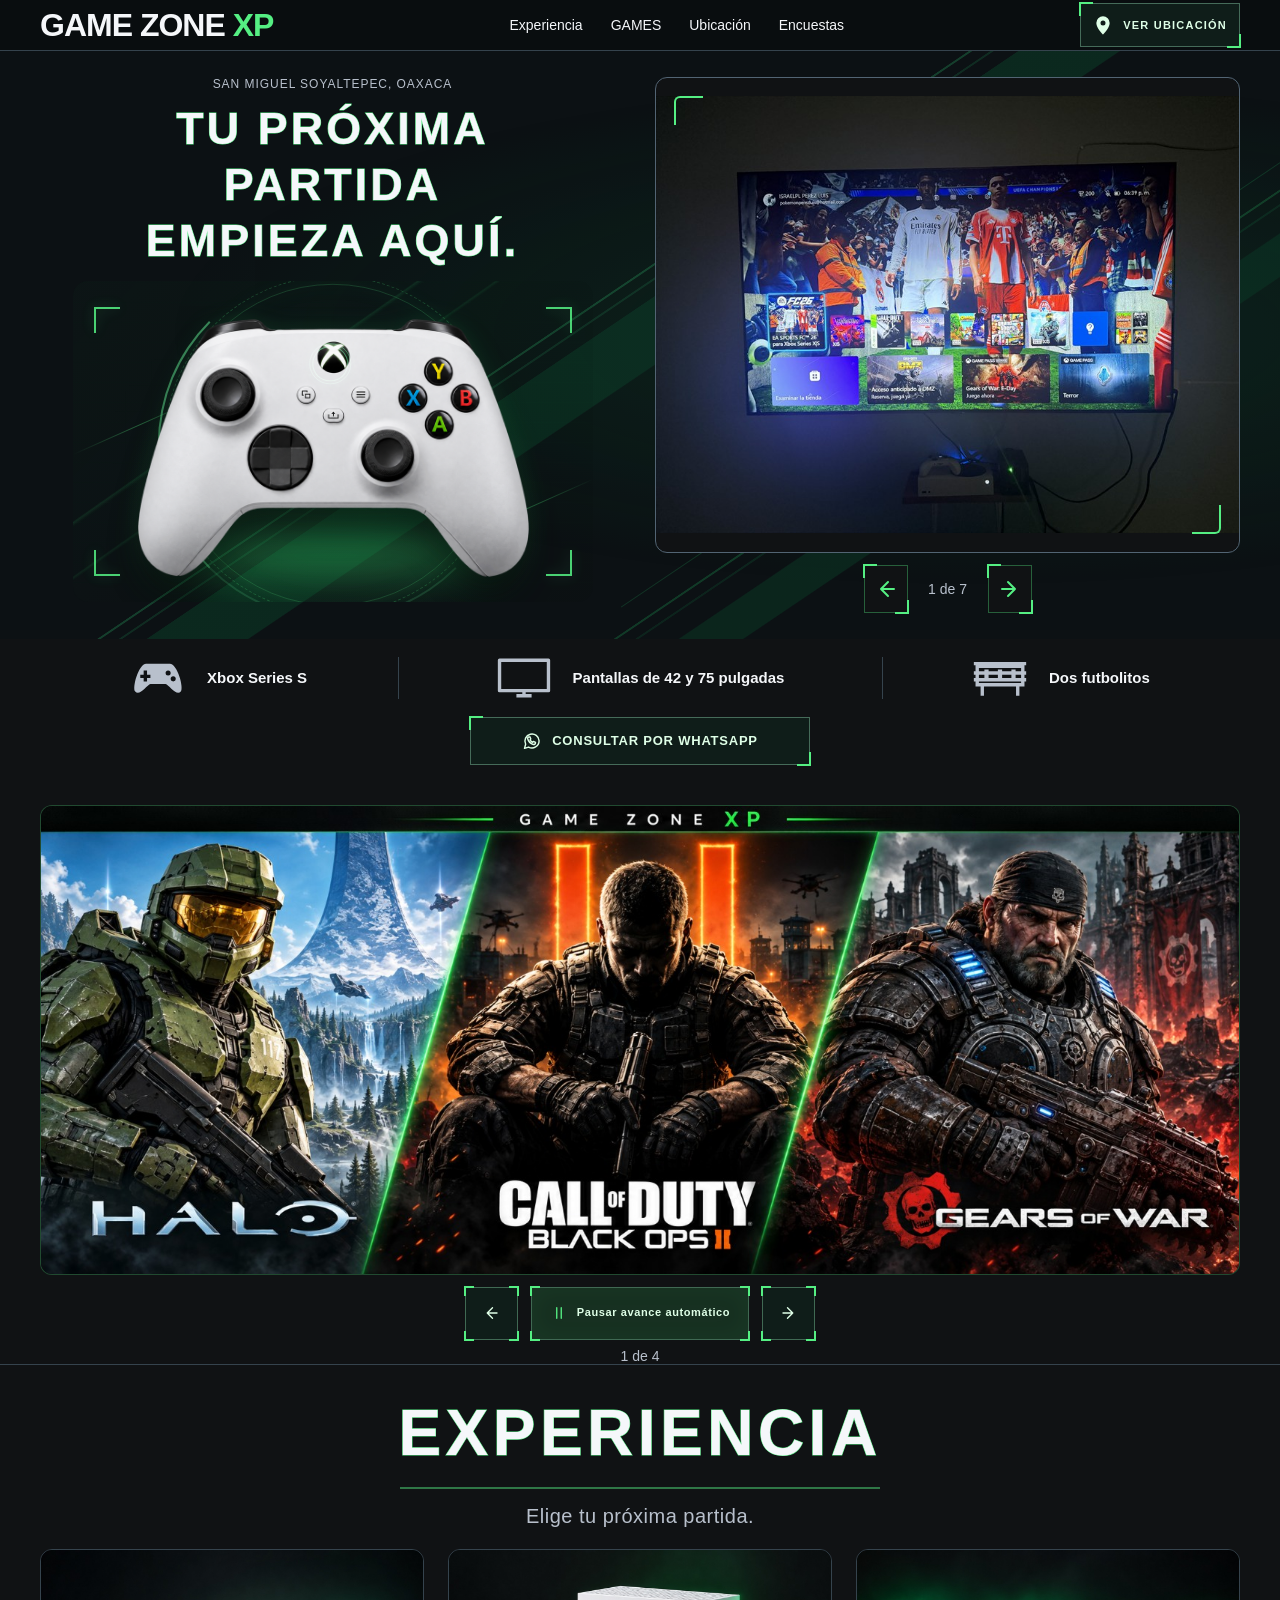
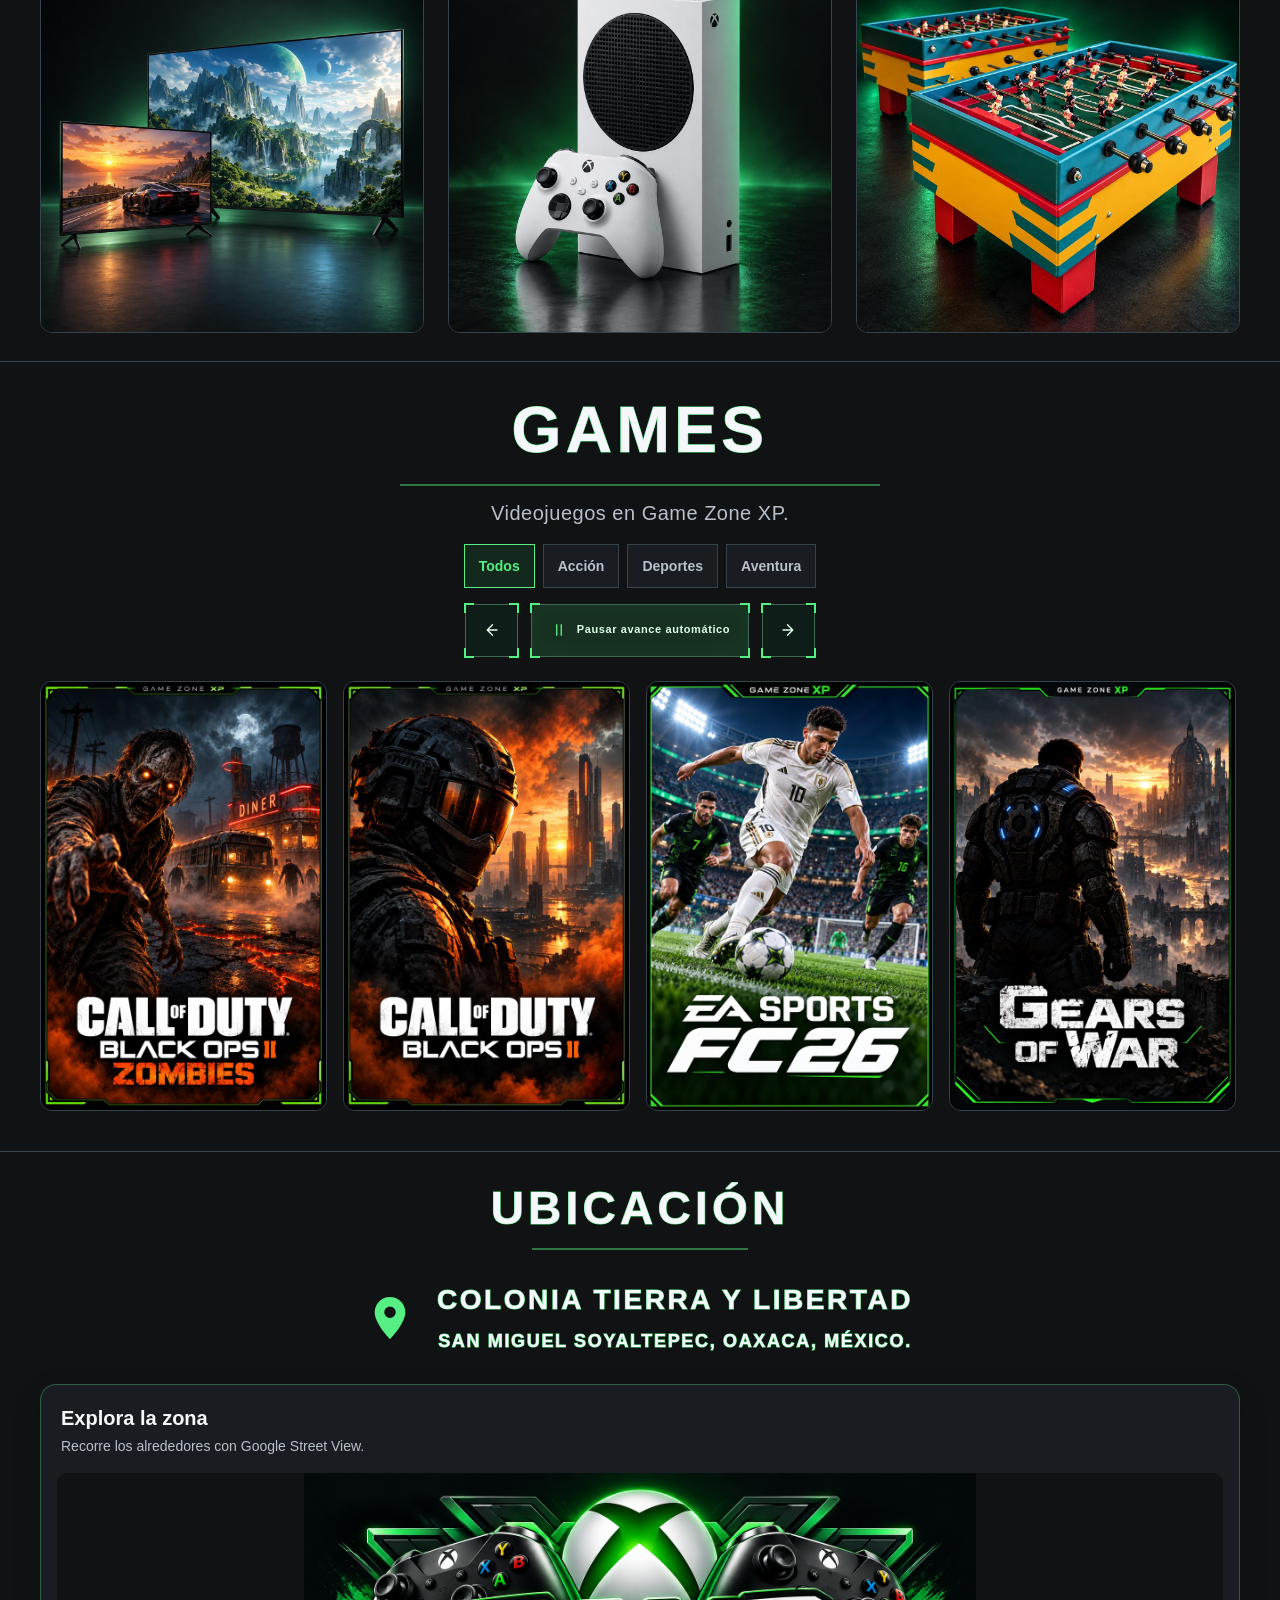
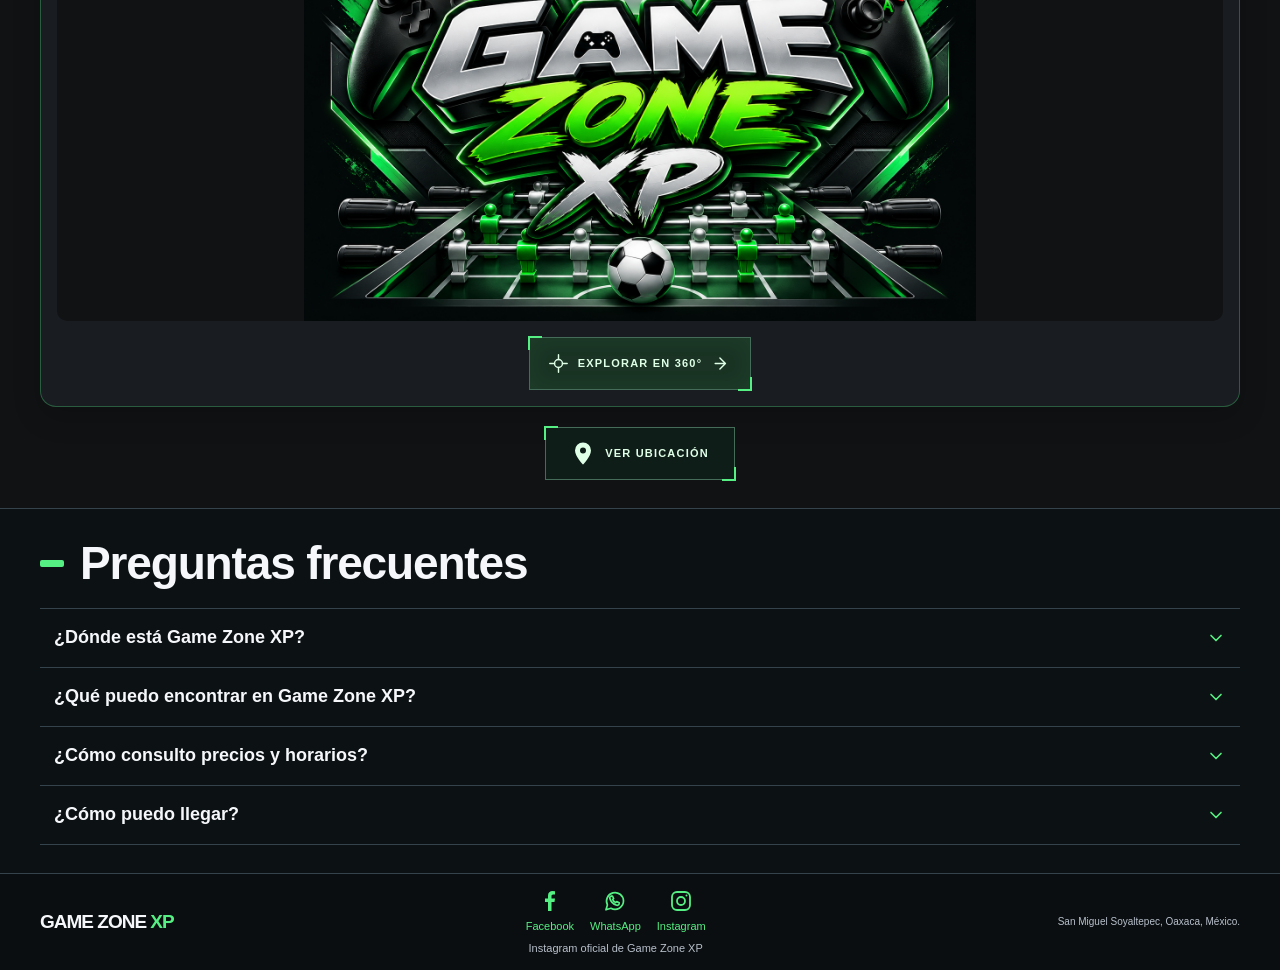
==== index.html @ 9b1fcaf6 "Primer commit - Game Zone XP" ====
﻿<!doctype html>
<html lang="es">
  <head>
    <meta charset="utf-8" />
    <meta name="viewport" content="width=device-width, initial-scale=1" />
    <meta name="theme-color" content="#101214" />
    <meta
      name="description"
      content="Xbox Series S, pantallas de 42 pulgadas y una de 75 pulgadas, y dos futbolitos en Tierra y Libertad, San Miguel Soyaltepec, Oaxaca."
    />
    <title>Game Zone XP — Tu próxima partida empieza aquí</title>
    <link rel="stylesheet" href="style.css" />
    <script src="script.js" defer></script>
  </head>
  <body>
    <svg class="svg-defs" xmlns="http://www.w3.org/2000/svg" aria-hidden="true">
      <defs>
        <symbol id="pin" viewBox="0 0 24 24">
          <path
            fill="currentColor"
            d="M12 1a8 8 0 0 0-8 8c0 6 8 14 8 14s8-8 8-14a8 8 0 0 0-8-8Zm0 11a3 3 0 1 1 0-6 3 3 0 0 1 0 6Z"
          />
        </symbol>
        <symbol id="photo" viewBox="0 0 64 64">
          <rect
            x="5"
            y="5"
            width="54"
            height="54"
            rx="4"
            fill="none"
            stroke="currentColor"
            stroke-width="4"
          />
          <circle cx="21" cy="21" r="6" fill="currentColor" />
          <path d="m10 51 14-16 9 9 10-17 12 24Z" fill="currentColor" />
        </symbol>
        <symbol id="screen" viewBox="0 0 64 48">
          <path
            d="M3 3h58v36H3zM23 45h18M32 39v6"
            fill="none"
            stroke="currentColor"
            stroke-width="4"
            stroke-linejoin="round"
          />
        </symbol>
        <symbol id="gamepad" viewBox="0 0 64 48">
          <path
            d="M18 7h28c9 0 17 29 13 33-5 6-14-8-18-9H23C19 32 10 46 5 40 1 36 9 7 18 7Z"
            fill="currentColor"
          />
          <path d="M17 15v13m-6-6h12" stroke="#101214" stroke-width="4" />
          <circle cx="44" cy="18" r="3" fill="#101214" />
          <circle cx="50" cy="25" r="3" fill="#101214" />
        </symbol>
        <symbol id="table" viewBox="0 0 64 48">
          <path
            d="M5 10h54v22H5zM11 32v13m42-13v13M1 7h62M1 18h62M1 26h62"
            fill="none"
            stroke="currentColor"
            stroke-width="4"
          />
          <path
            d="M16 14v10m16-10v10m16-10v10"
            stroke="currentColor"
            stroke-width="5"
          />
        </symbol>
        <symbol id="info" viewBox="0 0 24 24">
          <circle
            cx="12"
            cy="12"
            r="9"
            fill="none"
            stroke="currentColor"
            stroke-width="2"
          />
          <path d="M12 10v7m0-11v2" stroke="currentColor" stroke-width="2" />
        </symbol>
      </defs>
    </svg>
    <a class="skip-link" href="#contenido">Saltar al contenido</a>
    <header class="site-header">
      <div class="header-inner wrap">
        <a class="brand" href="#inicio" aria-label="Game Zone XP, inicio"
          >GAME ZONE <span>XP</span></a
        >
        <button
          class="menu-toggle"
          type="button"
          aria-expanded="false"
          aria-controls="navigation"
          hidden
        >
          <span class="menu-lines" aria-hidden="true"></span>Menú
        </button>
        <nav id="navigation" aria-label="Navegación principal">
          <a class="nav-link" href="#experiencia">Experiencia</a
          ><a class="nav-link" href="#galeria">GAMES</a
          ><a class="nav-link" href="#ubicacion">Ubicación</a
          ><a class="nav-link" href="encuestas.html">Encuestas</a>
        </nav>
        <a
          class="button button-outline header-location target-lock target-lock-secondary"
          href="https://www.google.com/maps?q=18.2477989%2C-96.3961956&amp;t=m&amp;z=18"
          target="_blank"
          rel="noopener noreferrer"
          ><svg aria-hidden="true"><use href="#pin" /></svg>Ver ubicación<span
            class="visually-hidden"
          >
            aproximada en Google Maps (abre en una pestaña nueva)</span
          ></a
        >
      </div>
    </header>
    <main id="contenido">
      <section id="inicio" aria-labelledby="hero-title">
        <div class="hero">
          <div class="hero-inner wrap">
            <div class="hero-copy">
              <p class="locality">San Miguel Soyaltepec, Oaxaca</p>
              <h1 id="hero-title" class="cyber-title">
                <span>Tu próxima<br />partida<br />empieza aquí.</span>
              </h1>
              <div class="xp-controller-hud xp-paused" id="xboxHud" tabindex="0" role="button" aria-label="Activar animación del control Xbox blanco">
                <div class="xp-grid" aria-hidden="true"></div>
                <div class="xp-orbit" aria-hidden="true"></div>
                <div class="xp-signal" aria-hidden="true"></div>
                <span class="xp-trace one" aria-hidden="true"></span><span class="xp-trace two" aria-hidden="true"></span>
                <div class="xp-model-float" aria-hidden="true">
                  <div class="xp-model-tilt">
                    <img class="xp-controller-img" src="img/optimized/Game_Zone_XP_Control_Xbox_Blanco.png" width="900" height="648" alt="" draggable="false" decoding="async" />
                    <span class="xp-logo-pulse"></span>
                  </div>
                </div>
                <span class="xp-scan" aria-hidden="true"></span>
                <span class="xp-scan-line" aria-hidden="true"></span>
                <i class="xp-corner a" aria-hidden="true"></i><i class="xp-corner b" aria-hidden="true"></i><i class="xp-corner c" aria-hidden="true"></i><i class="xp-corner d" aria-hidden="true"></i>
              </div>
            </div>
            <div class="local-carousel" role="region" aria-roledescription="carrusel" aria-label="Fotografías del local">
              <div class="photo-slot hero-photo local-frame">
              <div class="local-slides" id="local-slides" aria-live="polite" aria-atomic="true">
                <img class="local-slide is-active" src="img/optimized/xbox1.jpg" srcset="img/optimized/xbox1-800.jpg 800w, img/optimized/xbox1.jpg 1600w" sizes="(min-width: 769px) 600px, (min-width: 700px) 50vw, calc(100vw - 40px)" width="1600" height="1200" alt="Fotografía 1 de 7: pantalla y consola Xbox de Game Zone XP" decoding="async" fetchpriority="high" />
                <img class="local-slide" data-src="img/optimized/xbox2.jpg" data-srcset="img/optimized/xbox2-800.jpg 800w, img/optimized/xbox2.jpg 1600w" sizes="(min-width: 769px) 600px, (min-width: 700px) 50vw, calc(100vw - 40px)" width="1600" height="1200" alt="Fotografía 2 de 7: estación Xbox con pantalla y control" decoding="async" loading="lazy" aria-hidden="true" />
                <img class="local-slide" data-src="img/optimized/xbox3.jpg" data-srcset="img/optimized/xbox3-800.jpg 800w, img/optimized/xbox3.jpg 1600w" sizes="(min-width: 769px) 600px, (min-width: 700px) 50vw, calc(100vw - 40px)" width="1600" height="1200" alt="Fotografía 3 de 7: otra estación de juego del local" decoding="async" loading="lazy" aria-hidden="true" />
                <img class="local-slide" data-src="img/optimized/xbox4.jpg" data-srcset="img/optimized/xbox4-800.jpg 800w, img/optimized/xbox4.jpg 1600w" sizes="(min-width: 769px) 600px, (min-width: 700px) 50vw, calc(100vw - 40px)" width="1600" height="1200" alt="Fotografía 4 de 7: vista de dos estaciones Xbox en Game Zone XP" decoding="async" loading="lazy" aria-hidden="true" />
                <img class="local-slide" data-src="img/Futbolitos.jpeg" width="960" height="1280" alt="Fotografía 5 de 7: futbolitos de Game Zone XP" decoding="async" loading="lazy" aria-hidden="true" />
                <img class="local-slide" data-src="img/Futbolitos2.jpeg" width="1250" height="1280" alt="Fotografía 6 de 7: segunda vista de los futbolitos de Game Zone XP" decoding="async" loading="lazy" aria-hidden="true" />
                <img class="local-slide" data-src="img/optimized/Futbolitos3.jpg" width="1448" height="1086" alt="Fotografía 7 de 7: tercera vista de los futbolitos de Game Zone XP" decoding="async" loading="lazy" aria-hidden="true" />
              </div>
              </div>
              <div class="local-controls" role="group" aria-label="Elegir fotografía" hidden>
                <button type="button" class="carousel-control local-prev target-lock target-lock-compact" aria-controls="local-slides" aria-label="Fotografía anterior">
                  <svg width="24" height="24" viewBox="0 0 24 24" fill="none" stroke="currentColor" stroke-width="2" stroke-linecap="round" stroke-linejoin="round" aria-hidden="true"><path d="m14 5-7 7 7 7M7 12h13" /></svg>
                </button>
                <span class="local-counter" aria-live="polite" aria-atomic="true">1 de 7</span>
                <button type="button" class="carousel-control local-next target-lock target-lock-compact" aria-controls="local-slides" aria-label="Fotografía siguiente">
                  <svg width="24" height="24" viewBox="0 0 24 24" fill="none" stroke="currentColor" stroke-width="2" stroke-linecap="round" stroke-linejoin="round" aria-hidden="true"><path d="m10 5 7 7-7 7M17 12H4" /></svg>
                </button>
              </div>
            </div>
          </div>
        </div>
        <div class="offer-strip wrap" aria-label="Lo que ofrecemos">
          <div>
            <svg aria-hidden="true"><use href="#gamepad" /></svg
            ><span>Xbox Series S</span>
          </div>
          <div>
            <svg aria-hidden="true"><use href="#screen" /></svg
            ><span>Pantallas de 42 y 75 pulgadas</span>
          </div>
          <div>
            <svg aria-hidden="true"><use href="#table" /></svg
            ><span>Dos futbolitos</span>
          </div>
        </div>
      <div class="quick-contact wrap">
            <a
              class="button target-lock target-lock-secondary quick-contact-link"
              href="https://wa.me/522741224373?text=Hola%2C%20quisiera%20saber%20los%20precios%2C%20horarios%20y%20disponibilidad%20para%20jugar%20en%20Game%20Zone%20XP."
              target="_blank"
              rel="noopener noreferrer"
              aria-label="Consultar por WhatsApp; se abrirá en una pestaña nueva"
            >
              <svg viewBox="0 0 24 24" aria-hidden="true" fill="none" stroke="currentColor" stroke-width="1.7" stroke-linecap="round" stroke-linejoin="round"><path d="M20.5 11.8a8.5 8.5 0 0 1-12.6 7.5L3 20.8l1.4-4.9A8.5 8.5 0 1 1 20.5 11.8Z"/><path d="m8.2 7.2 1.3-.2 1.1 2.5-.9 1.1a7 7 0 0 0 2.9 2.9l1.1-.9 2.5 1.1-.2 1.3c-.2 1-1.3 1.5-2.3 1.2-3.5-1-6-3.5-6.9-6.9-.3-1 .3-1.9 1.4-2.1Z"/></svg>
              <span>CONSULTAR POR WHATSAPP</span>
            </a>
      </div>
        </section>
      <section class="banner-section" aria-label="Banners de Game Zone XP">
        <div class="wrap">
          <div class="banner-carousel" role="region" aria-roledescription="carrusel" aria-label="Banners de Game Zone XP">
            <div class="banner-slides" id="banner-slides" aria-live="off">
              <img class="banner-slide is-active" src="img/banner1.jpeg" width="1600" height="625" alt="Game Zone XP: Halo, Call of Duty Black Ops II y Gears of War" decoding="async" loading="lazy" />
              <img class="banner-slide" data-src="img/banner2.jpeg" width="1600" height="627" alt="Elige tu próximo reto: acción, fútbol y aventura" decoding="async" loading="lazy" aria-hidden="true" />
              <img class="banner-slide" data-src="img/banner3.jpeg" width="1600" height="627" alt="El reto está en la mesa. Futbolitos: reta a tus amigos" decoding="async" loading="lazy" aria-hidden="true" />
              <img class="banner-slide" data-src="img/banner4.jpeg" width="1600" height="626" alt="Tu próxima partida empieza aquí. Disfruta Xbox Series S" decoding="async" loading="lazy" aria-hidden="true" />
            </div>
            <div class="banner-controls" role="group" aria-label="Navegación de banners" hidden>
              <div class="banner-navigation games-target-controls">
                <button type="button" class="carousel-control banner-prev tl-button tl-arrow prev" aria-controls="banner-slides" aria-label="Banner anterior">
                  <span class="scan" aria-hidden="true"></span>
                  <span class="corner tl" aria-hidden="true"></span><span class="corner tr" aria-hidden="true"></span>
                  <span class="corner bl" aria-hidden="true"></span><span class="corner br" aria-hidden="true"></span>
                  <svg viewBox="0 0 24 24" aria-hidden="true"><path d="m14 5-7 7 7 7M7 12h13" /></svg>
                </button>
                <button type="button" class="banner-play tl-button tl-toggle" aria-controls="banner-slides" aria-pressed="false">
                  <span class="scan" aria-hidden="true"></span>
                  <span class="corner tl" aria-hidden="true"></span><span class="corner tr" aria-hidden="true"></span>
                  <span class="corner bl" aria-hidden="true"></span><span class="corner br" aria-hidden="true"></span>
                  <svg class="banner-play-icon" viewBox="0 0 24 24" aria-hidden="true"><path d="M9 5v14M15 5v14" /></svg>
                  <span class="label">Pausar avance automático</span>
                </button>
                <button type="button" class="carousel-control banner-next tl-button tl-arrow next" aria-controls="banner-slides" aria-label="Banner siguiente">
                  <span class="scan" aria-hidden="true"></span>
                  <span class="corner tl" aria-hidden="true"></span><span class="corner tr" aria-hidden="true"></span>
                  <span class="corner bl" aria-hidden="true"></span><span class="corner br" aria-hidden="true"></span>
                  <svg viewBox="0 0 24 24" aria-hidden="true"><path d="m10 5 7 7-7 7M17 12H4" /></svg>
                </button>
              </div>
              <span class="banner-counter" aria-live="off" aria-atomic="true">1 de 4</span>
            </div>
          </div>
        </div>
      </section>
      <section
        class="experience section"
        id="experiencia"
        aria-labelledby="experience-title"
      >
        <div class="wrap">
          <h2 id="experience-title" class="cyber-title"><span>Experiencia</span></h2>
          <p class="section-intro">Elige tu próxima partida.</p>
          <div class="experience-grid experience-images">
            <article class="experience-item">
              <img class="experience-image" src="img/Galeria1.jpeg" width="1254" height="1254" alt="Ilustración de dos pantallas con una carrera de autos y un paisaje de fantasía" loading="lazy" decoding="async" />
            </article>
            <article class="experience-item">
              <img class="experience-image" src="img/Galeria2.jpeg" width="1254" height="1254" alt="Ilustración de una consola Xbox Series S blanca con su control" loading="lazy" decoding="async" />
            </article>
            <article class="experience-item">
              <img class="experience-image" src="img/Galeria3.jpeg" width="1254" height="1254" alt="Ilustración de dos futbolitos con detalles verdes, amarillos y rojos" loading="lazy" decoding="async" />
            </article>
          </div>
        </div>
      </section>
      <section
        class="gallery section"
        id="galeria"
        aria-labelledby="gallery-title"
      >
        <div class="wrap">
          <div class="gallery-heading">
            <div>
              <h2 id="gallery-title" class="cyber-title"><span>GAMES</span></h2>
              <p class="section-intro">Videojuegos en Game Zone XP.</p>
            </div>
          </div>
          <div class="games-carousel" role="region" aria-roledescription="carrusel" aria-label="Videojuegos">
            <div class="games-filters" role="group" aria-label="Filtrar videojuegos por categoría" hidden>
              <button type="button" class="game-filter" data-game-filter="todos" aria-controls="games-track" aria-pressed="true">Todos</button>
              <button type="button" class="game-filter" data-game-filter="accion" aria-controls="games-track" aria-pressed="false">Acción</button>
              <button type="button" class="game-filter" data-game-filter="deportes" aria-controls="games-track" aria-pressed="false">Deportes</button>
              <button type="button" class="game-filter" data-game-filter="aventura" aria-controls="games-track" aria-pressed="false">Aventura</button>
            </div>
            <p class="visually-hidden" id="games-filter-status" role="status" aria-live="polite"></p>
            <div class="games-controls games-target-controls" role="group" aria-label="Controles de videojuegos" hidden>
              <button type="button" class="carousel-control tl-button tl-arrow prev" id="games-prev" aria-label="Videojuegos anteriores" aria-controls="games-track">
                <span class="scan" aria-hidden="true"></span>
                <span class="corner tl" aria-hidden="true"></span><span class="corner tr" aria-hidden="true"></span>
                <span class="corner bl" aria-hidden="true"></span><span class="corner br" aria-hidden="true"></span>
                <svg viewBox="0 0 24 24" aria-hidden="true"><path d="m14 5-7 7 7 7M7 12h13" /></svg>
              </button>
              <button type="button" class="carousel-control games-play tl-button tl-toggle" id="games-play" aria-controls="games-track" aria-pressed="false">
                <span class="scan" aria-hidden="true"></span>
                <span class="corner tl" aria-hidden="true"></span><span class="corner tr" aria-hidden="true"></span>
                <span class="corner bl" aria-hidden="true"></span><span class="corner br" aria-hidden="true"></span>
                <svg class="games-play-icon" viewBox="0 0 24 24" aria-hidden="true"><path d="M9 5v14M15 5v14" /></svg>
                <span class="label">Pausar avance automático</span>
              </button>
              <button type="button" class="carousel-control tl-button tl-arrow next" id="games-next" aria-label="Videojuegos siguientes" aria-controls="games-track">
                <span class="scan" aria-hidden="true"></span>
                <span class="corner tl" aria-hidden="true"></span><span class="corner tr" aria-hidden="true"></span>
                <span class="corner bl" aria-hidden="true"></span><span class="corner br" aria-hidden="true"></span>
                <svg viewBox="0 0 24 24" aria-hidden="true"><path d="m10 5 7 7-7 7M17 12H4" /></svg>
              </button>
            </div>
            <ul class="games-track" id="games-track" aria-label="Banners de videojuegos" tabindex="0">
              <li class="game-card" data-categories="accion"><img src="img/optimized/Black-ops_2.jpg" srcset="img/optimized/Black-ops_2-640.jpg 640w, img/optimized/Black-ops_2.jpg 1024w" sizes="(min-width: 1101px) 287px, (min-width: 769px) calc((100vw - 104px) / 3), (min-width: 480px) calc((100vw - 72px) / 2), 78vw" alt="Call of Duty: Black Ops II — Zombies" width="1024" height="1536" loading="lazy" decoding="async" /></li>
              <li class="game-card" data-categories="accion"><img src="img/optimized/Black-ops-mj_2.jpg" srcset="img/optimized/Black-ops-mj_2-640.jpg 640w, img/optimized/Black-ops-mj_2.jpg 1024w" sizes="(min-width: 1101px) 287px, (min-width: 769px) calc((100vw - 104px) / 3), (min-width: 480px) calc((100vw - 72px) / 2), 78vw" alt="Call of Duty: Black Ops II — Multijugador" width="1024" height="1536" loading="lazy" decoding="async" /></li>
              <li class="game-card" data-categories="deportes"><img src="img/optimized/Fc-26.jpg" srcset="img/optimized/Fc-26-640.jpg 640w, img/optimized/Fc-26.jpg 1024w" sizes="(min-width: 1101px) 287px, (min-width: 769px) calc((100vw - 104px) / 3), (min-width: 480px) calc((100vw - 72px) / 2), 78vw" alt="EA Sports FC 26" width="1024" height="1536" loading="lazy" decoding="async" /></li>
              <li class="game-card" data-categories="accion"><img src="img/optimized/Gears-Of-War.jpg" srcset="img/optimized/Gears-Of-War-640.jpg 640w, img/optimized/Gears-Of-War.jpg 1024w" sizes="(min-width: 1101px) 287px, (min-width: 769px) calc((100vw - 104px) / 3), (min-width: 480px) calc((100vw - 72px) / 2), 78vw" alt="Gears of War" width="1024" height="1536" loading="lazy" decoding="async" /></li>
              <li class="game-card" data-categories="accion"><img src="img/optimized/Gears-Of-War-2.jpg" srcset="img/optimized/Gears-Of-War-2-640.jpg 640w, img/optimized/Gears-Of-War-2.jpg 1024w" sizes="(min-width: 1101px) 287px, (min-width: 769px) calc((100vw - 104px) / 3), (min-width: 480px) calc((100vw - 72px) / 2), 78vw" alt="Gears of War 2" width="1024" height="1536" loading="lazy" decoding="async" /></li>
              <li class="game-card" data-categories="accion"><img src="img/optimized/Gears-Of-War-3.jpg" srcset="img/optimized/Gears-Of-War-3-640.jpg 640w, img/optimized/Gears-Of-War-3.jpg 1024w" sizes="(min-width: 1101px) 287px, (min-width: 769px) calc((100vw - 104px) / 3), (min-width: 480px) calc((100vw - 72px) / 2), 78vw" alt="Gears of War 3" width="1024" height="1536" loading="lazy" decoding="async" /></li>
              <li class="game-card" data-categories="accion"><img src="img/optimized/Gears-Of-War-E-Day.jpg" srcset="img/optimized/Gears-Of-War-E-Day-640.jpg 640w, img/optimized/Gears-Of-War-E-Day.jpg 1024w" sizes="(min-width: 1101px) 287px, (min-width: 769px) calc((100vw - 104px) / 3), (min-width: 480px) calc((100vw - 72px) / 2), 78vw" alt="Gears of War: E-Day" width="1024" height="1536" loading="lazy" decoding="async" /></li>
              <li class="game-card" data-categories="accion"><img src="img/optimized/Halo-Campaign-Evolved.jpg" srcset="img/optimized/Halo-Campaign-Evolved-640.jpg 640w, img/optimized/Halo-Campaign-Evolved.jpg 1024w" sizes="(min-width: 1101px) 287px, (min-width: 769px) calc((100vw - 104px) / 3), (min-width: 480px) calc((100vw - 72px) / 2), 78vw" alt="Halo: Campaign Evolved" width="1024" height="1536" loading="lazy" decoding="async" /></li>
              <li class="game-card" data-categories="accion aventura"><img src="img/GtaV.jpeg" srcset="img/optimized/GtaV-640.jpg 640w, img/GtaV.jpeg 1024w" sizes="(min-width: 1101px) 287px, (min-width: 769px) calc((100vw - 104px) / 3), (min-width: 480px) calc((100vw - 72px) / 2), 78vw" alt="Grand Theft Auto V" width="1024" height="1536" loading="lazy" decoding="async" /></li>
              <li class="game-card" data-categories="accion"><img src="img/optimized/Fortnite.jpg" srcset="img/optimized/Fortnite-640.jpg 640w, img/optimized/Fortnite.jpg 1024w" sizes="(min-width: 1101px) 287px, (min-width: 769px) calc((100vw - 104px) / 3), (min-width: 480px) calc((100vw - 72px) / 2), 78vw" alt="Fortnite" width="1024" height="1536" loading="lazy" decoding="async" /></li>
            </ul>
          </div>
        </div>
      </section>
      <section
        class="location section"
        id="ubicacion"
        aria-labelledby="location-title"
      >
        <div class="wrap">
          <h2 id="location-title">Ubicación</h2>
          <div class="location-grid">
            <div class="address">
              <svg aria-hidden="true"><use href="#pin" /></svg>
              <div>
                <h3>Colonia Tierra y Libertad</h3>
                <p>San Miguel Soyaltepec, Oaxaca, México.</p>
              </div>
            </div>
          </div>
          <figure class="street-view" aria-labelledby="street-view-title">
            <figcaption class="street-view-heading">
              <h3 id="street-view-title">Explora la zona</h3>
              <p id="street-view-description">
                Recorre los alrededores con Google Street View.
              </p>
            </figcaption>
            <div class="street-view-frame" id="street-view-panel">
              <div class="street-view-cover">
                <img src="img/portada-recorrido-game-zone-xp.png" width="1536" height="1024" alt="Game Zone XP: portada del recorrido virtual" decoding="async" loading="lazy" />
              </div>
              <iframe
                data-src="https://www.google.com/maps/embed?pb=!4v1792466235597!6m8!1m7!1sQ53QHWfSC1T-2KHidQb9mA!2m2!1d18.24787362314326!2d-96.39620736499687!3f102.94159272135087!4f-22.828057811531693!5f0.7820865974627469" id="street-view-embed" hidden
                width="600"
                height="450"
                style="border: 0"
                title="Google Street View: alrededores de la ubicación aproximada de Game Zone XP"
                aria-describedby="street-view-description"
                allowfullscreen=""
                loading="lazy"
                referrerpolicy="strict-origin-when-cross-origin"
              ></iframe>
            </div>
            <div class="street-view-controls">
              <button class="button target-lock target-lock-primary" id="tour-open" type="button" aria-controls="street-view-panel" aria-expanded="false" hidden><svg class="target-lock-reticle" viewBox="0 0 24 24" fill="none" stroke="currentColor" stroke-width="1.8" stroke-linecap="round" aria-hidden="true"><circle cx="12" cy="12" r="5"/><path d="M12 1v6M12 17v6M1 12h6M17 12h6"/></svg><span>Explorar en 360°</span><svg viewBox="0 0 24 24" fill="none" stroke="currentColor" stroke-width="1.8" stroke-linecap="round" stroke-linejoin="round" aria-hidden="true"><path d="m10 5 7 7-7 7M17 12H4"/></svg></button>
              <button class="button button-outline" id="tour-close" type="button" aria-controls="street-view-panel" hidden>Cerrar recorrido</button>
              <p id="tour-status" role="status" aria-live="polite"></p>
              <noscript>Activa JavaScript para explorar el recorrido en 360°.</noscript>
            </div>
          </figure>
          <div class="location-actions">
            <a
              class="button target-lock target-lock-secondary"
              href="https://www.google.com/maps?q=18.2477989%2C-96.3961956&amp;t=m&amp;z=18"
              target="_blank"
              rel="noopener noreferrer"
              ><svg aria-hidden="true"><use href="#pin" /></svg>Ver
              ubicación<span class="visually-hidden">
                aproximada en Google Maps (abre en una pestaña nueva)</span
              ></a
            >
          </div>
        </div>
      </section>
      <section class="faq section" id="preguntas-frecuentes" aria-labelledby="faq-title">
        <div class="wrap">
          <h2 id="faq-title">Preguntas frecuentes</h2>
          <div class="faq-list">
            <details class="faq-item">
              <summary>
                <span>¿Dónde está Game Zone XP?</span>
                <svg class="faq-chevron" viewBox="0 0 24 24" aria-hidden="true"><path d="m6 9 6 6 6-6" /></svg>
              </summary>
              <div class="faq-answer"><p>Estamos en Colonia Tierra y Libertad, San Miguel Soyaltepec, Oaxaca.</p></div>
            </details>
            <details class="faq-item">
              <summary>
                <span>¿Qué puedo encontrar en Game Zone XP?</span>
                <svg class="faq-chevron" viewBox="0 0 24 24" aria-hidden="true"><path d="m6 9 6 6 6-6" /></svg>
              </summary>
              <div class="faq-answer"><p>Xbox Series S, videojuegos y futbolitos.</p></div>
            </details>
            <details class="faq-item">
              <summary>
                <span>¿Cómo consulto precios y horarios?</span>
                <svg class="faq-chevron" viewBox="0 0 24 24" aria-hidden="true"><path d="m6 9 6 6 6-6" /></svg>
              </summary>
              <div class="faq-answer"><p>Escríbenos por WhatsApp y con gusto te compartimos la información.</p></div>
            </details>
            <details class="faq-item">
              <summary>
                <span>¿Cómo puedo llegar?</span>
                <svg class="faq-chevron" viewBox="0 0 24 24" aria-hidden="true"><path d="m6 9 6 6 6-6" /></svg>
              </summary>
              <div class="faq-answer">
                <p>Consulta nuestra ubicación en <a href="https://www.google.com/maps?q=18.2477989%2C-96.3961956&amp;t=m&amp;z=18" target="_blank" rel="noopener noreferrer">Google Maps</a>.</p>
              </div>
            </details>
          </div>
        </div>
      </section>
    </main>
    <footer class="site-footer">
      <div class="wrap">
        <a class="brand" href="#inicio">GAME ZONE <span>XP</span></a>
        <div class="footer-socials" role="group" aria-label="Redes sociales" aria-describedby="social-status">
          <ul class="social-list">
            <li><a class="social-icon" href="https://www.facebook.com/profile.php?id=61594842165007&amp;locale=es_LA" target="_blank" rel="noopener noreferrer" aria-label="Facebook de Game Zone XP (abre en una pestaña nueva)">
              <svg viewBox="0 0 24 24" aria-hidden="true" fill="currentColor"><path d="M13.5 22v-9h3l.5-3.5h-3.5V7.25c0-1 .3-1.75 1.75-1.75H17V2.25A21 21 0 0 0 14.5 2C12 2 10 3.5 10 6.5v3H7V13h3v9z"/></svg>
              <span aria-hidden="true">Facebook</span>
            </a></li>
            <li><a class="social-icon" href="https://wa.me/522741224373?text=Hola%2C%20vi%20la%20p%C3%A1gina%20de%20Game%20Zone%20XP%20y%20quisiera%20m%C3%A1s%20informaci%C3%B3n." target="_blank" rel="noopener noreferrer" aria-label="Conversar con Game Zone XP en WhatsApp (abre en una pestaña nueva)">
              <svg viewBox="0 0 24 24" aria-hidden="true" fill="none" stroke="currentColor" stroke-width="1.7" stroke-linecap="round" stroke-linejoin="round"><path d="M20.5 11.8a8.5 8.5 0 0 1-12.6 7.5L3 20.8l1.4-4.9A8.5 8.5 0 1 1 20.5 11.8Z"/><path d="m8.2 7.2 1.3-.2 1.1 2.5-.9 1.1a7 7 0 0 0 2.9 2.9l1.1-.9 2.5 1.1-.2 1.3c-.2 1-1.3 1.5-2.3 1.2-3.5-1-6-3.5-6.9-6.9-.3-1 .3-1.9 1.4-2.1Z"/></svg>
              <span aria-hidden="true">WhatsApp</span>
            </a></li>
            <li><a class="social-icon" href="https://www.instagram.com/game_zonexp/" target="_blank" rel="noopener noreferrer" aria-label="Instagram de Game Zone XP (abre en una pestaña nueva)">
              <svg viewBox="0 0 24 24" aria-hidden="true" fill="none" stroke="currentColor" stroke-width="1.8"><rect x="3" y="3" width="18" height="18" rx="5"/><circle cx="12" cy="12" r="4"/><circle cx="17.5" cy="6.5" r="1" fill="currentColor" stroke="none"/></svg>
              <span aria-hidden="true">Instagram</span>
            </a></li>
          </ul>
          <span id="social-status" class="social-status">Instagram oficial de Game Zone XP</span>
        </div>
        <p>San Miguel Soyaltepec, Oaxaca, México.</p>
      </div>
    </footer>
    <div class="mobile-location">
      <a
        class="button target-lock target-lock-secondary"
        href="https://www.google.com/maps?q=18.2477989%2C-96.3961956&amp;t=m&amp;z=18"
        target="_blank"
        rel="noopener noreferrer"
        ><svg aria-hidden="true"><use href="#pin" /></svg>Ver ubicación<span
          class="visually-hidden"
        >
          aproximada en Google Maps (abre en una pestaña nueva)</span
        ></a
      >
    </div>
  </body>
</html>
---- style.css ----
﻿:root {
  color-scheme: dark;
  --bg: #101214;
  --surface: #191d22;
  --green: #55ef83;
  --text: #f5f7fa;
  --muted: #b8c0cc;
  --border: #35434d;
  --ease: cubic-bezier(0.23, 1, 0.32, 1);
  --motion-feedback: 160ms;
  --motion-hover: 220ms;
  --motion-reveal: 420ms;
}
* {
  box-sizing: border-box;
}
html {
  scroll-behavior: smooth;
  scroll-padding-top: 24px;
}
body {
  margin: 0;
  background: var(--bg);
  color: var(--text);
  font-family: Arial, Helvetica, sans-serif;
  -webkit-font-smoothing: antialiased;
}
a {
  color: inherit;
  text-decoration: none;
}
button {
  font: inherit;
}
p,
h1,
h2,
h3 {
  margin: 0;
}
svg {
  display: block;
  width: 24px;
  height: 24px;
  flex-shrink: 0;
}
.svg-defs {
  position: absolute;
  width: 0;
  height: 0;
  overflow: hidden;
}
.wrap {
  width: min(100% - 88px, 1200px);
  margin-inline: auto;
}
::selection {
  background: var(--green);
  color: var(--bg);
}
:focus-visible {
  outline: 3px solid var(--green);
  outline-offset: 5px;
}
a,
button {
  -webkit-tap-highlight-color: transparent;
}
body {
  scrollbar-color: var(--border) var(--bg);
}
.skip-link {
  position: fixed;
  left: 16px;
  top: 12px;
  z-index: 20;
  padding: 12px;
  background: var(--green);
  color: var(--bg);
  transform: translateY(-160%);
}
.skip-link:focus {
  transform: none;
}
.site-header {
  border-bottom: 1px solid var(--border);
  background: #090d0f;
}
.header-inner {
  min-height: 72px;
  display: flex;
  align-items: center;
  justify-content: space-between;
  gap: 28px;
}
.brand {
  font-size: 28px;
  font-weight: 900;
  letter-spacing: -1px;
  white-space: nowrap;
}
.brand span {
  color: var(--green);
}
nav {
  display: flex;
  gap: 32px;
  align-items: center;
}
.nav-link {
  font-size: 15px;
  padding: 14px 0;
  position: relative;
}
.nav-link.active {
  color: var(--green);
}
.nav-link.active:after {
  content: "";
  position: absolute;
  bottom: 3px;
  left: 0;
  right: 0;
  height: 2px;
  background: var(--green);
}
.button {
  min-height: 58px;
  display: inline-flex;
  justify-content: center;
  align-items: center;
  gap: 8px;
  padding: 12px 25px;
  border: 1px solid transparent;
  border-radius: 10px;
  background: var(--green);
  color: #08120c;
  font-size: 20px;
  font-weight: 700;
  transition:
    transform 100ms var(--ease),
    background-color 160ms ease;
}
.button:active {
  transform: scale(0.97);
  transition-duration: var(--motion-feedback);
}
.button svg {
  width: 24px;
  height: 27px;
}
.button-outline {
  background: transparent;
  color: var(--green);
  border-color: var(--green);
  min-height: 46px;
  font-size: 16px;
  padding: 9px 15px;
}
.button-outline svg {
  width: 20px;
  height: 23px;
}
.menu-toggle {
  display: none;
}
.hero {
  position: relative;
  overflow: hidden;
  background: #0c1114;
}
.hero:before {
  content: "";
  position: absolute;
  inset: 0;
  background: linear-gradient(
    146deg,
    transparent 49%,
    #0a3024 49.1%,
    #0b402b 54%,
    transparent 54.1%,
    transparent 69%,
    #0a3425 69.1%,
    #0c5135 74%,
    transparent 74.1%
  );
  opacity: 0.8;
  pointer-events: none;
}
.hero:after {
  content: "";
  position: absolute;
  width: 65%;
  height: 1px;
  background: #269957;
  transform: rotate(-34deg);
  right: -8%;
  top: 55%;
  opacity: 0.6;
  pointer-events: none;
}
.hero-inner {
  position: relative;
  z-index: 1;
  display: grid;
  grid-template-columns: 1fr 1fr;
  align-items: center;
  gap: 34px;
  padding-block: 38px;
}
.locality {
  text-transform: uppercase;
  letter-spacing: 0.08em;
  color: var(--muted);
  font-size: 14px;
  margin-bottom: 10px;
}
h1 {
  font-size: clamp(48px, 5.4vw, 78px);
  font-weight: 900;
  line-height: 0.99;
  letter-spacing: -0.035em;
}
h1 span {
  color: var(--green);
  white-space: nowrap;
}
.hero-description {
  font-size: 24px;
  line-height: 1.25;
  margin-top: 24px;
}
.hero-actions {
  display: flex;
  align-items: center;
  gap: 32px;
  margin-top: 28px;
}
.text-link {
  font-size: 16px;
  line-height: 1.6;
  white-space: nowrap;
  border-bottom: 1px solid var(--green);
}
.text-link span {
  margin-left: 12px;
}
.photo-slot {
  position: relative;
  background: linear-gradient(128deg, #27313a, #192229 70%, #141d22);
  border: 1px solid #526473;
  border-radius: 12px;
  color: var(--muted);
}
.photo-slot:before,
.photo-slot:after {
  content: "";
  position: absolute;
  width: 27px;
  height: 27px;
  border-color: var(--green);
  border-style: solid;
  pointer-events: none;
}
.photo-slot:before {
  top: 18px;
  left: 18px;
  border-width: 2px 0 0 2px;
  border-radius: 6px 0 0;
}
.photo-slot:after {
  bottom: 18px;
  right: 18px;
  border-width: 0 2px 2px 0;
  border-radius: 0 0 6px;
}
.hero-photo {
  min-height: 432px;
  display: flex;
  flex-direction: column;
  align-items: center;
  justify-content: center;
  text-align: center;
  padding: 32px;
}
.hero-photo svg {
  width: 88px;
  height: 88px;
  color: #8292a3;
  margin-bottom: 24px;
}
.hero-photo p {
  font-size: 20px;
  line-height: 1.3;
}
.hero-photo small {
  font-size: 14px;
  margin-top: 12px;
}
.offer-strip {
  display: grid;
  grid-template-columns: 1fr 1.35fr 1fr;
  padding-block: 24px;
}
.offer-strip > div {
  display: flex;
  align-items: center;
  justify-content: center;
  gap: 26px;
  padding-inline: 20px;
  font-size: 18px;
  font-weight: 700;
}
.offer-strip > div + div {
  border-left: 1px solid var(--border);
}
.offer-strip svg {
  width: 64px;
  height: 48px;
  color: var(--muted);
}
.section {
  border-top: 1px solid var(--border);
  padding-block: 28px;
}
h2 {
  font-size: 42px;
  line-height: 1.15;
  font-weight: 800;
  letter-spacing: -0.025em;
  display: flex;
  align-items: center;
  gap: 20px;
}
h2:before {
  content: "";
  width: 28px;
  height: 8px;
  flex-shrink: 0;
  border-radius: 2px;
  background: var(--green);
}
.section-intro {
  font-size: 24px;
  line-height: 1.4;
  margin-top: 4px;
}
.experience-grid {
  display: grid;
  grid-template-columns: repeat(3, 1fr);
  margin-top: 25px;
}
.experience-item {
  min-width: 0;
  padding-inline: 34px;
}
.experience-item + .experience-item {
  border-left: 1px solid var(--border);
}
.equipment {
  height: 155px;

  background-repeat: no-repeat;
  background-size: 300% 100%;
  margin-bottom: 6px;
}
.equipment-console {
  background-position: left center;
}
.equipment-tv {
  background-position: center;
}
.equipment-foosball {
  background-position: right center;
}
.feature-copy h3 {
  font-size: 25px;
  line-height: 1.25;
}
.feature-copy h3:after {
  content: "";
  display: block;
  width: 45px;
  height: 2px;
  background: var(--green);
  margin-top: 6px;
  margin-bottom: 9px;
}
.feature-copy p {
  font-size: 18px;
  line-height: 1.35;
}
.mobile-label {
  display: none;
}
.gallery-heading {
  display: flex;
  align-items: end;
  justify-content: space-between;
  gap: 24px;
}
.gallery-note {
  font-size: 14px;
  color: var(--muted);
  padding-bottom: 6px;
}
.gallery-grid {
  display: grid;
  grid-template-columns: 1.35fr 0.85fr 0.85fr;
  gap: 12px;
  margin-top: 18px;
}
.gallery-photo {
  min-height: 184px;
  display: flex;
  flex-direction: column;
  align-items: center;
  justify-content: center;
  gap: 12px;
}
.gallery-photo svg {
  width: 58px;
  height: 58px;
  color: #8292a3;
}
.gallery-photo h3 {
  font-size: 17px;
  color: var(--text);
}
.gallery-photo:before,
.gallery-photo:after {
  width: 18px;
  height: 18px;
}
.gallery-photo:before {
  top: 13px;
  left: 13px;
}
.gallery-photo:after {
  bottom: 13px;
  right: 13px;
}
.location-grid {
  display: grid;
  grid-template-columns: 1.35fr 0.85fr;
  gap: 34px;
  margin-top: 12px;
}
.address {
  display: flex;
  align-items: center;
  gap: 24px;
}
.address > svg {
  color: var(--green);
  width: 56px;
  height: 65px;
}
.address h3 {
  font-size: 28px;
  line-height: 1.25;
}
.address p {
  font-size: 21px;
  margin-top: 4px;
  line-height: 1.4;
}
.pending {
  display: flex;
  align-items: center;
  gap: 24px;
  border-left: 1px solid var(--border);
  padding-left: 34px;
  color: var(--muted);
}
.pending svg {
  width: 42px;
  height: 42px;
}
.pending p {
  font-size: 16px;
  line-height: 1.5;
}
.site-footer {
  border-top: 1px solid var(--border);
  background: #0a0e10;
}
.site-footer .wrap {
  display: flex;
  align-items: center;
  justify-content: space-between;
  gap: 20px;
  min-height: 48px;
}
.site-footer .brand {
  font-size: 21px;
}
.site-footer p {
  font-size: 12px;
  color: var(--muted);
}
.mobile-location {
  display: none;
}
@media (hover: hover) and (pointer: fine) {
  .button:hover {
    background: #81f5a2;
  }
  .button-outline:hover {
    background: #14281d;
  }
  .nav-link:hover,
  .text-link:hover {
    color: var(--green);
  }
}
@media (min-width: 769px) and (max-width: 1100px) {
  .wrap {
    width: calc(100% - 48px);
  }
  .header-inner {
    gap: 16px;
  }
  .brand {
    font-size: 23px;
  }
  nav {
    gap: 20px;
  }
  .hero-actions {
    gap: 18px;
  }
  .hero-actions .button {
    font-size: 17px;
    padding-inline: 18px;
  }
  .hero-description {
    font-size: 21px;
  }
  .hero-photo {
    min-height: 370px;
  }
  .offer-strip > div {
    font-size: 15px;
    gap: 16px;
    padding-inline: 14px;
  }
  .experience-item {
    padding-inline: 20px;
  }
  .gallery-note {
    max-width: 230px;
  }
  .address h3 {
    font-size: 24px;
  }
  .address p {
    font-size: 17px;
  }
}
@media (max-width: 768px) {
  html {
    scroll-padding-top: 14px;
  }
  .wrap {
    width: calc(100% - 40px);
  }
  .header-inner {
    min-height: 62px;
    flex-wrap: wrap;
    gap: 0;
  }
  .brand {
    font-size: 23px;
    letter-spacing: -0.8px;
  }
  .header-location {
    display: none;
  }
  .menu-toggle:not([hidden]) {
    display: flex;
    align-items: center;
    gap: 10px;
    background: transparent;
    color: var(--text);
    border: 1px solid #526473;
    border-radius: 9px;
    min-height: 44px;
    padding: 8px 12px;
    font-size: 15px;
  }
  .menu-lines {
    width: 22px;
    height: 16px;
    border-block: 2px solid currentColor;
    position: relative;
  }
  .menu-lines:after {
    content: "";
    position: absolute;
    left: 0;
    right: 0;
    top: 5px;
    height: 2px;
    background: currentColor;
  }
  nav {
    width: 100%;
    flex-wrap: wrap;
    justify-content: space-between;
    gap: 12px;
    padding-bottom: 10px;
  }
  nav[hidden] {
    display: none;
  }
  .nav-link {
    font-size: 14px;
    padding: 12px 0;
  }
  .hero-inner {
    grid-template-columns: minmax(0, 1fr);
    gap: 20px;
    padding-block: 18px 20px;
  }
  .locality {
    font-size: 11px;
    letter-spacing: 0.04em;
    margin-bottom: 9px;
  }
  h1 {
    font-size: clamp(36px, 10vw, 64px);
    line-height: 1;
    letter-spacing: -0.03em;
  }
  .hero-description {
    font-size: 17px;
    line-height: 1.3;
    margin-top: 16px;
  }
  .desktop-break {
    display: none;
  }
  .hero-actions {
    flex-direction: column;
    align-items: stretch;
    gap: 10px;
    margin-top: 14px;
  }
  .button {
    min-height: 48px;
    font-size: 18px;
    padding: 10px 18px;
    border-radius: 9px;
  }
  .button svg {
    width: 20px;
    height: 24px;
  }
  .text-link {
    align-self: center;
    font-size: 14px;
  }
  .hero-photo {
    min-height: 220px;
    padding: 26px;
  }
  .hero-photo svg {
    width: 55px;
    height: 55px;
    margin-bottom: 14px;
  }
  .hero-photo p {
    font-size: 16px;
  }
  .hero-photo small {
    font-size: 12px;
    margin-top: 7px;
  }
  .photo-slot:before {
    top: 12px;
    left: 12px;
  }
  .photo-slot:after {
    bottom: 12px;
    right: 12px;
  }
  .photo-slot:before,
  .photo-slot:after {
    width: 20px;
    height: 20px;
  }
  .offer-strip {
    padding-block: 3px 18px;
    grid-template-columns: 1fr 1.2fr 1fr;
  }
  .offer-strip > div {
    flex-direction: column;
    justify-content: flex-start;
    text-align: center;
    font-size: 13px;
    line-height: 1.25;
    gap: 7px;
    padding-inline: 10px;
  }
  .offer-strip svg {
    width: 43px;
    height: 32px;
  }
  .section {
    padding-block: 17px;
  }
  h2 {
    font-size: 27px;
    gap: 13px;
  }
  h2:before {
    width: 18px;
    height: 6px;
  }
  .section-intro {
    font-size: 16px;
    margin-top: 3px;
  }
  .experience-grid {
    grid-template-columns: 1fr;
    gap: 18px;
    margin-top: 18px;
  }
  .experience-item {
    display: grid;
    grid-template-columns: 94px 1fr;
    align-items: center;
    gap: 16px;
    padding: 0;
  }
  .experience-item + .experience-item {
    border: 0;
  }
  .equipment {
    height: 86px;
    width: 94px;
    margin: 0;
  }
  .feature-copy h3 {
    font-size: 18px;
  }
  .feature-copy h3:after {
    width: 32px;
    margin-top: 5px;
    margin-bottom: 7px;
  }
  .feature-copy p {
    font-size: 14px;
    line-height: 1.35;
  }
  .desktop-label {
    display: none;
  }
  .mobile-label {
    display: inline;
  }
  .gallery-heading {
    display: block;
  }
  .gallery-note {
    font-size: 12px;
    padding: 0;
    margin-top: 12px;
  }
  .gallery .wrap {
    display: flex;
    flex-direction: column;
  }
  .gallery-heading {
    display: contents;
  }
  .gallery-heading > div {
    order: 0;
  }
  .gallery-note {
    order: 2;
    text-align: center;
  }
  .gallery-grid {
    order: 1;
    grid-template-columns: 1fr;
    gap: 8px;
    margin-top: 12px;
  }
  .gallery-photo {
    min-height: 64px;
    flex-direction: row;
    gap: 18px;
  }
  .gallery-photo svg {
    height: 36px;
    width: 36px;
  }
  .gallery-photo h3 {
    font-size: 14px;
  }
  .gallery-photo:before,
  .gallery-photo:after {
    display: none;
  }
  .location-grid {
    grid-template-columns: 1fr;
    gap: 16px;
    margin-top: 12px;
  }
  .address {
    gap: 14px;
  }
  .address > svg {
    width: 38px;
    height: 45px;
  }
  .address h3 {
    font-size: 20px;
  }
  .address p {
    font-size: 14px;
    margin-top: 3px;
  }
  .pending {
    border: 0;
    padding: 0;
    gap: 14px;
  }
  .pending svg {
    width: 28px;
    height: 28px;
  }
  .pending p {
    font-size: 13px;
  }
  .site-footer {
    padding-bottom: 76px;
  }
  .site-footer .wrap {
    min-height: 48px;
    gap: 12px;
  }
  .site-footer .brand {
    font-size: 19px;
  }
  .site-footer p {
    font-size: 12px;
    text-align: right;
    max-width: 140px;
  }
  .mobile-location {
    display: block;
    position: fixed;
    z-index: 5;
    bottom: 0;
    left: 0;
    right: 0;
    background: #101214;
    border-top: 1px solid var(--border);
    padding: 8px 16px max(8px, env(safe-area-inset-bottom));
  }
  .mobile-location .button {
    width: 100%;
    min-height: 46px;
    font-size: 16px;
  }
  .hero:before {
    background: linear-gradient(
      146deg,
      transparent 20%,
      #0a3024 20.1%,
      #0b402b 27%,
      transparent 27.1%,
      transparent 58%,
      #0a3425 58.1%,
      #0c5135 64%,
      transparent 64.1%
    );
  }
  .hero:after {
    display: none;
  }
}
@media (prefers-reduced-motion: reduce) {
  html {
    scroll-behavior: auto;
  }
  *,
  *:before,
  *:after {
    transition: none !important;
    animation: none !important;
  }
  .button:active {
    transform: none;
  }
}
/* Las ilustraciones conservan su relación de aspecto; no representan fotos del local. */
.equipment {
  background-size: contain;
  background-position: center;
}
.equipment-console {
  background-image: url("assets/console.webp");
}
.equipment-tv {
  background-image: url("assets/screen.webp");
}
.equipment-foosball {
  background-image: url("assets/foosball.webp");
}
@media (max-width: 360px) {
  .header-inner {
    min-height: 62px;
  }
  .header-inner .brand {
    font-size: 19px;
  }
  .menu-toggle:not([hidden]) {
    padding-inline: 9px;
    font-size: 14px;
  }
  .header-inner .menu-lines {
    width: 18px;
  }
}
/* Proporciones medidas sobre la vista de computadora de la propuesta 02. */
@media (min-width: 769px) {
  .wrap {
    width: min(100% - 72px, 1200px);
  }
  .header-inner {
    min-height: 50px;
    gap: 24px;
  }
  .header-inner .brand {
    font-size: clamp(23px, 2.8vw, 32px);
  }
  nav {
    gap: 28px;
  }
  .nav-link {
    font-size: 14px;
    padding-block: 12px;
  }
  .header-location {
    min-height: 36px;
    font-size: 14px;
    padding: 6px 12px;
  }
  .hero-inner {
    padding-block: 26px;
    gap: 30px;
  }
  h1 {
    font-size: clamp(60px, 7.1vw, 88px);
  }
  .locality {
    font-size: 12px;
    margin-bottom: 10px;
  }
  .hero-description {
    font-size: clamp(20px, 2.3vw, 28px);
    margin-top: 18px;
  }
  .hero-actions {
    margin-top: 20px;
    gap: 26px;
  }
  .hero-actions .button {
    min-height: 48px;
    font-size: 18px;
    padding: 10px 20px;
  }
  .text-link {
    font-size: 14px;
  }
  .hero-photo {
    min-height: 318px;
    aspect-ratio: 1.23;
  }
  .hero-photo svg {
    width: 72px;
    height: 72px;
    margin-bottom: 18px;
  }
  .hero-photo p {
    font-size: 17px;
  }
  .hero-photo small {
    font-size: 12px;
  }
  .offer-strip {
    padding-block: 18px;
  }
  .offer-strip > div {
    font-size: 15px;
    gap: 22px;
    padding-inline: 12px;
  }
  .offer-strip svg {
    width: 54px;
    height: 42px;
  }
  .section {
    padding-block: 20px;
  }
  h2 {
    font-size: 34px;
    gap: 16px;
  }
  h2:before {
    width: 24px;
    height: 7px;
  }
  .section-intro {
    font-size: 20px;
  }
  .experience-grid {
    margin-top: 18px;
  }
  .equipment {
    height: 110px;
  }
  .feature-copy h3 {
    font-size: 20px;
  }
  .feature-copy p {
    font-size: 16px;
  }
  .feature-copy h3:after {
    margin-top: 5px;
    margin-bottom: 7px;
    width: 38px;
  }
  .gallery-grid {
    margin-top: 14px;
  }
  .gallery-photo {
    min-height: 142px;
  }
  .gallery-photo svg {
    width: 48px;
    height: 48px;
  }
  .gallery-photo h3 {
    font-size: 14px;
  }
  .gallery-note {
    font-size: 12px;
    max-width: none;
  }
  .location-grid {
    margin-top: 8px;
    gap: 24px;
  }
  .address {
    gap: 18px;
  }
  .address > svg {
    width: 46px;
    height: 54px;
  }
  .address h3 {
    font-size: 24px;
  }
  .address p {
    font-size: 18px;
  }
  .pending {
    padding-left: 26px;
    gap: 20px;
  }
  .pending p {
    font-size: 13px;
  }
  .pending svg {
    width: 34px;
    height: 34px;
  }
  .site-footer .wrap {
    min-height: 32px;
  }
  .site-footer .brand {
    font-size: 19px;
  }
  .site-footer p {
    font-size: 10px;
  }
}
@media (max-width: 768px) {
  h1 {
    font-size: clamp(36px, 11.3vw, 64px);
  }
  .experience-grid {
    gap: 14px;
  }
  .equipment {
    height: 76px;
  }
  .experience-item {
    grid-template-columns: 94px 1fr;
  }
  .gallery-photo {
    min-height: 60px;
  }
}
@media (min-width: 769px) {
  .hero-inner {
    grid-template-columns: repeat(2, minmax(0, 1fr));
  }
  .hero-copy,
  .hero-photo {
    min-width: 0;
  }
  .hero-photo {
    width: 100%;
  }
  h1 {
    font-size: clamp(54px, 6.4vw, 84px);
  }
}
/* Trazos diagonales finos y luz localizada, como en la referencia aprobada. */
.hero:before {
  background:
    linear-gradient(
      146deg,
      transparent 0 45%,
      rgba(41, 153, 93, 0.4) 45.05% 45.16%,
      transparent 45.22% 46%,
      rgba(30, 116, 73, 0.32) 46.05% 46.16%,
      transparent 46.22% 47.3%,
      rgba(13, 68, 44, 0.55) 47.35% 52%,
      transparent 52.1% 69%,
      rgba(29, 138, 77, 0.4) 69.05% 69.16%,
      transparent 69.22% 70%,
      rgba(18, 94, 57, 0.3) 70.05% 70.16%,
      transparent 70.22% 72%,
      rgba(11, 62, 40, 0.55) 72.1% 75%,
      transparent 75.1%
    ),
    radial-gradient(ellipse at 76% 48%, rgba(13, 86, 51, 0.35), transparent 59%);
  opacity: 0.85;
}
.hero:after {
  opacity: 0.25;
}
@media (max-width: 768px) {
  .hero:before {
    background:
      linear-gradient(
        146deg,
        transparent 0 11%,
        rgba(21, 130, 71, 0.4) 11.1% 11.25%,
        transparent 11.35% 12%,
        rgba(13, 68, 44, 0.7) 12.1% 19%,
        transparent 19.1% 39%,
        rgba(30, 140, 78, 0.4) 39.1% 39.25%,
        transparent 39.35% 40%,
        rgba(12, 71, 43, 0.6) 40.1% 47%,
        transparent 47.1%
      ),
      radial-gradient(
        ellipse at 95% 25%,
        rgba(13, 86, 51, 0.35),
        transparent 60%
      );
  }
  .nav-link {
    min-height: 44px;
  }
}
@media (min-width: 769px) {
  .equipment {
    height: clamp(110px, 12.6vw, 170px);
  }
  .section {
    padding-block: clamp(20px, 2.3vw, 28px);
  }
  h2 {
    font-size: clamp(34px, 3.9vw, 46px);
  }
  .section-intro {
    font-size: clamp(20px, 2.3vw, 26px);
  }
  .feature-copy h3 {
    font-size: clamp(20px, 2.3vw, 27px);
  }
  .feature-copy p {
    font-size: clamp(16px, 1.8vw, 20px);
  }
  .gallery-photo {
    min-height: clamp(142px, 16.3vw, 200px);
  }
}

/* Ubicación: visor nativo, con la paleta y el ritmo del diseño aprobado. */
.visually-hidden {
  position: absolute;
  width: 1px;
  height: 1px;
  padding: 0;
  margin: -1px;
  overflow: hidden;
  clip-path: inset(50%);
  white-space: nowrap;
  border: 0;
}
.street-view {
  margin: 24px 0 0;
  padding: 12px;
  border: 1px solid rgb(85 239 131 / 30%);
  border-radius: 16px;
  background: var(--surface);
  box-shadow: 0 10px 28px rgb(0 0 0 / 18%);
}
.street-view-heading {
  padding: 4px 4px 14px;
}
.street-view-heading h3 {
  font-size: 18px;
  line-height: 1.3;
}
.street-view-heading p {
  margin-top: 5px;
  color: var(--muted);
  font-size: 14px;
  line-height: 1.5;
}
.street-view-frame {
  overflow: hidden;
  border-radius: 10px;
  background: var(--bg);
}
.street-view iframe {
  display: block;
  width: 100%;
  height: clamp(300px, 60vw, 400px);
  border: 0;
}
.street-view:focus-within {
  border-color: var(--green);
}
.street-view iframe:focus-visible {
  outline-offset: -4px;
}
.location-actions {
  display: flex;
  justify-content: center;
  margin-top: 20px;
}
.location-actions .button {
  width: 100%;
}
@media (min-width: 769px) {
  .street-view {
    margin-top: 28px;
    padding: 16px;
  }
  .street-view-heading {
    padding-bottom: 16px;
  }
  .street-view-heading h3 {
    font-size: 20px;
  }
  .street-view iframe {
    height: clamp(380px, 35vw, 460px);
  }
  .location-actions {
    justify-content: center;
  }
  .location-actions .button {
    width: auto;
    min-height: 48px;
    font-size: 18px;
  }
}
/* Movimiento discreto sobre la Propuesta Visual 02. */
.nav-link,
.text-link {
  transition: color var(--motion-feedback) var(--ease);
}
.nav-link::after {
  content: "";
  position: absolute;
  bottom: 3px;
  inset-inline: 0;
  height: 2px;
  background: var(--green);
  opacity: 0;
  transform: scaleX(0.65);
  transition: transform var(--motion-hover) var(--ease), opacity var(--motion-feedback) var(--ease);
}
.nav-link.active::after,
.nav-link:focus-visible::after {
  opacity: 1;
  transform: scaleX(1);
}
.button,
.experience-item {
  position: relative;
  isolation: isolate;
}
/* La sombra se dibuja una vez; solo cambia la opacidad de su capa. */
.button::after,
.experience-item::after {
  content: "";
  position: absolute;
  inset: 0;
  border-radius: inherit;
  pointer-events: none;
  opacity: 0;
  box-shadow: 0 6px 18px rgb(85 239 131 / 12%);
  transition: opacity var(--motion-hover) var(--ease);
}
.experience-item {
  transition: transform var(--motion-hover) var(--ease);
}
.experience-item::after {
  border: 1px solid rgb(85 239 131 / 50%);
  border-radius: 12px;
}
.button:focus-visible::after {
  opacity: 1;
}
.menu-toggle {
  transition: transform 100ms var(--ease), color var(--motion-feedback) var(--ease);
}
.menu-toggle:active {
  transform: scale(0.97);
  transition-duration: var(--motion-feedback);
}
/* Sin enlaces, las redes son informativas: sin marco, cursor de enlace ni tabulacion. */
.site-footer .wrap {
  flex-wrap: wrap;
  padding-block: 14px;
}
.footer-socials {
  display: grid;
  justify-items: center;
  gap: 4px;
}
.social-list {
  display: flex;
  align-items: center;
  justify-content: center;
  gap: 16px;
  list-style: none;
  padding: 0;
  margin: 0;
}
.social-icon {
  display: inline-flex;
  flex-direction: column;
  align-items: center;
  justify-content: center;
  gap: 6px;
  min-width: 48px;
  min-height: 48px;
  color: var(--muted);
  font-size: 11px;
  line-height: 1.4;
}
.social-icon svg {
  width: 24px;
  height: 24px;
}
.social-status {
  color: var(--muted);
  font-size: 11px;
  line-height: 1.5;
}
/* Preparados para cuando existan enlaces reales: estos estados solo afectan a <a>. */
a.social-icon {
  position: relative;
  color: var(--green);
  transition: transform 100ms var(--ease);
}
a.social-icon::after {
  content: "";
  position: absolute;
  inset: 4px;
  border-radius: 12px;
  box-shadow: 0 5px 16px rgb(85 239 131 / 16%);
  pointer-events: none;
  opacity: 0;
  transition: opacity var(--motion-hover) var(--ease);
}
a.social-icon:focus-visible::after {
  opacity: 1;
}
a.social-icon:active {
  transform: scale(0.97);
  transition-duration: var(--motion-feedback);
}
@media (hover: hover) and (pointer: fine) {
  .button:hover {
    transform: translateY(-2px);
  }
  .button:hover::after,
  .experience-item:hover::after,
  a.social-icon:hover::after {
    opacity: 1;
  }
  .button:active {
    transform: scale(0.97);
  }
  .experience-item:hover,
  a.social-icon:hover {
    transform: translateY(-3px);
  }
  a.social-icon:active {
    transform: scale(0.97);
  }
  .nav-link:hover::after {
    opacity: 1;
    transform: scaleX(1);
  }
}
@media (max-width: 768px) {
  .footer-socials {
    order: 3;
    flex-basis: 100%;
    padding-top: 4px;
  }
}
/* Ninguna clase oculta contenido en reposo. Si JS falla, todo sigue legible.
   Los hijos de las tarjetas entran sin competir con el hover de la tarjeta. */
@media (prefers-reduced-motion: no-preference) {
  .reveal-once:not(.experience-item),
  .experience-item.reveal-once > * {
    animation: section-arrival var(--motion-reveal) var(--ease) var(--reveal-delay, 0ms) backwards;
  }
  .hero::before {
    animation: ambient-arrival 900ms var(--ease) both;
  }
  @keyframes section-arrival {
    from { opacity: 0.65; transform: translateY(8px); }
    to { opacity: 1; transform: translateY(0); }
  }
  @keyframes ambient-arrival {
    from { opacity: 0.55; }
    to { opacity: 0.85; }
  }
}
@media (prefers-reduced-motion: reduce) {
  .button:hover,
  .button:active,
  .experience-item:hover,
  .menu-toggle:active,
  a.social-icon:hover,
  a.social-icon:active {
    transform: none;
  }
  .nav-link::after {
    transform: none;
  }
}

/* Portada y recorrido comparten un marco estable, sin recortar la imagen. */
.street-view-frame {
  position: relative;
  height: clamp(300px, 60vw, 400px);
}
.street-view-cover,
.street-view-frame iframe {
  position: absolute;
  inset: 0;
  width: 100%;
  height: 100%;
  transition: opacity 180ms ease-out;
}
.street-view-cover img {
  display: block;
  width: 100%;
  height: 100%;
  object-fit: contain;
}
.street-view-frame iframe { opacity: 0; }
.street-view-frame.is-open iframe { opacity: 1; }
.street-view-frame.is-open .street-view-cover {
  opacity: 0;
  pointer-events: none;
}
.street-view-controls {
  display: flex;
  flex-wrap: wrap;
  justify-content: center;
  align-items: center;
  gap: 12px;
  margin-top: 16px;
}
.street-view-controls .button { min-height: 48px; }
.street-view-controls [hidden],
.street-view-frame [hidden] { display: none; }
#tour-status {
  flex-basis: 100%;
  text-align: center;
  color: var(--muted);
  font-size: 14px;
}
#tour-status:empty { display: none; }
@media (min-width: 769px) {
  .street-view-frame { height: clamp(380px, 35vw, 460px); }
  .street-view-frame iframe { height: 100%; }
}
@media (prefers-reduced-motion: reduce) {
  .street-view-cover,
  .street-view-frame iframe { transition: none; }
}

/* TARGET / LOCK: adaptación exclusiva de .v-lock y @keyframes target del demo. */
.target-lock.button,
.local-controls .target-lock {
  position: relative;
  isolation: isolate;
  overflow: visible;
  background: #0f1d19;
  color: #dfffe7;
  border: 1px solid #456b59;
  border-radius: 0;
  box-shadow: none;
  font-family: "Bahnschrift", "Arial Narrow", "Segoe UI", sans-serif;
  font-size: 11px;
  font-weight: 850;
  letter-spacing: 0.11em;
  text-transform: uppercase;
  min-height: 44px;
  gap: 10px;
  transition: transform .22s ease, box-shadow .3s ease, background .22s ease, border-color .25s ease, color .25s ease;
}
.target-lock.button::before,
.target-lock.button::after,
.local-controls .target-lock::before,
.local-controls .target-lock::after {
  content: "";
  position: absolute;
  z-index: 2;
  width: 12px;
  height: 12px;
  inset: auto;
  border: 0;
  border-radius: 0;
  box-shadow: none;
  opacity: 1;
  pointer-events: none;
  transition: width .3s, height .3s, filter .3s;
}
.target-lock.button::before,
.local-controls .target-lock::before {
  top: -2px;
  left: -2px;
  border-top: 2px solid var(--green);
  border-left: 2px solid var(--green);
}
.target-lock.button::after,
.local-controls .target-lock::after {
  bottom: -2px;
  right: -2px;
  border-right: 2px solid var(--green);
  border-bottom: 2px solid var(--green);
}
.target-lock.target-lock-primary {
  min-height: 53px;
  padding-inline: 19px;
  background: #1a3324;
  box-shadow: inset 0 0 25px #55ef8310;
}
.target-lock-primary svg { width: 19px; height: 19px; flex-shrink: 0; }
.local-controls .target-lock-compact { width: 51px; height: 48px; padding: 0; }
.target-lock:focus-visible { outline: 2px solid #f2f7f6; outline-offset: 5px; }
.target-lock:is(:focus-visible, .is-lock-active)::before,
.target-lock:is(:focus-visible, .is-lock-active)::after {
  width: 25px;
  height: 23px;
  filter: drop-shadow(0 0 5px var(--green));
}
.target-lock-secondary:is(:focus-visible, .is-lock-active),
.local-controls .target-lock-compact:is(:focus-visible, .is-lock-active) {
  background: #214c35;
  color: var(--green);
  box-shadow: 0 0 17px #55ef8329;
}
.target-lock-primary:is(:focus-visible, .is-lock-active) .target-lock-reticle {
  animation: lock-target 4s ease-in-out infinite;
}
.target-lock-compact svg { transition: transform .3s; }
.target-lock-compact.local-prev:is(:focus-visible, .is-lock-active) svg { transform: translateX(-5px); }
.target-lock-compact.local-next:is(:focus-visible, .is-lock-active) svg { transform: translateX(5px); }
@media (hover: hover) and (pointer: fine) {
  .target-lock.button:hover,
  .local-controls .target-lock:hover { transform: translateY(-3px); }
  .target-lock:hover::before,
  .target-lock:hover::after { width: 25px; height: 23px; filter: drop-shadow(0 0 5px var(--green)); }
  .target-lock-secondary:hover,
  .local-controls .target-lock-compact:hover { background: #214c35; color: var(--green); box-shadow: 0 0 17px #55ef8329; }
  .target-lock-primary:hover .target-lock-reticle { animation: lock-target 4s ease-in-out infinite; }
  .target-lock-compact.local-prev:hover svg { transform: translateX(-5px); }
  .target-lock-compact.local-next:hover svg { transform: translateX(5px); }
}
.target-lock.button:active,
.local-controls .target-lock:active { transform: translateY(2px) scale(.97); }
@keyframes lock-target {
  0%, 100% { transform: scale(1); }
  50% { transform: scale(1.18) rotate(25deg); }
}
@media (prefers-reduced-motion: reduce) {
  .target-lock.button,
  .local-controls .target-lock,
  .target-lock::before,
  .target-lock::after,
  .target-lock svg { transition: none; animation: none !important; }
  .target-lock.button:is(:hover, :active),
  .local-controls .target-lock:is(:hover, :active),
  .target-lock-compact svg { transform: none !important; }
}

/* Referencia tipográfica: img/Fuente.svg; contorno, peso y espaciado de GAMES. */
.gallery-heading > div:has(#gallery-title) { width: 100%; }
:is(#hero-title, #experience-title, #gallery-title, #surveys-title).cyber-title {
  display: block;
  position: relative;
  margin-inline: auto;
  padding-bottom: 16px;
  text-align: center;
  font-family: Arial, sans-serif;
  font-weight: 900;
  font-size: clamp(24px, 5.6vw, 64px);
  line-height: 1.25;
  letter-spacing: 0.07em;
  text-transform: uppercase;
}
:is(#experience-title, #gallery-title, #surveys-title)::before { content: none; }
:is(#hero-title, #experience-title, #gallery-title, #surveys-title) span {
  display: inline-block;
  max-width: 100%;
  color: var(--text);
  -webkit-text-stroke: 1px var(--green);
  paint-order: stroke fill;
}
#hero-title.cyber-title {
  font-size: clamp(26px, 3.5vw, 48px);
  padding-bottom: 0;
}
/* La escala del hero sigue a su columna; escritorio conserva sus valores. */
@media (min-width: 700px) and (max-width: 1100px) {
  #hero-title.cyber-title { font-size: clamp(26px, 3.6vw, 40px); }
}
@media (max-width: 699px) {
  #hero-title.cyber-title { font-size: clamp(28px, 8vw, 40px); }
}
#hero-title span { white-space: normal; }
.hero-copy { align-self: start; }
.hero-copy > .locality { text-align: center; }
:is(#experience-title, #gallery-title, #surveys-title)::after {
  content: "";
  position: absolute;
  bottom: 0;
  left: 30%;
  width: 40%;
  height: 2px;
  background: var(--green);
  opacity: 0.45;
  transform-origin: center;
}
:is(#experience-title, #gallery-title, #surveys-title) + .section-intro {
  margin-top: 12px;
  text-align: center;
  color: var(--muted);
  font-size: clamp(15px, 1.6vw, 20px);
  line-height: 1.5;
  letter-spacing: 0.025em;
}
/* Reutiliza el observador existente: entra una vez y vuelve al estado estable. */
:is(#experience-title, #gallery-title, #surveys-title).reveal-once { animation: none; }
:is(#experience-title, #gallery-title, #surveys-title).reveal-once span {
  animation: experience-title-reveal 700ms cubic-bezier(0.16, 1, 0.3, 1) both;
}
:is(#experience-title, #gallery-title, #surveys-title).reveal-once::after {
  animation: experience-title-light 700ms var(--ease) both;
}
@keyframes experience-title-reveal {
  from { opacity: 0; clip-path: inset(0 100% 0 0); transform: translateY(6px); }
  to { opacity: 1; clip-path: inset(0); transform: translateY(0); }
}
@keyframes experience-title-light {
  0% { opacity: 0; transform: scaleX(0.3); }
  55% { opacity: 0.85; transform: scaleX(1); }
  100% { opacity: 0.45; transform: scaleX(1); }
}
@media (prefers-reduced-motion: reduce) {
  :is(#experience-title, #gallery-title, #surveys-title).reveal-once span,
  :is(#experience-title, #gallery-title, #surveys-title).reveal-once::after { animation: none; }
}

/* Experiencia: tres imágenes completas con marcos y espacios uniformes. */
.experience-grid.experience-images {
  grid-template-columns: repeat(3, minmax(0, 1fr));
  gap: 24px;
}
.experience-images > .experience-item {
  display: block;
  padding: 0;
  border: 1px solid var(--border);
  border-radius: 12px;
  background: var(--bg);
}
.experience-image {
  display: block;
  width: 100%;
  height: auto;
  aspect-ratio: 1;
  object-fit: contain;
  border-radius: 11px;
}
/* Flotación visible dentro del marco, conservando las imágenes completas. */
@media (prefers-reduced-motion: no-preference) {
  .experience-images .experience-image,
  .games-track .game-card img {
    animation: experience-image-float 4s ease-in-out infinite;
    animation-play-state: paused;
  }
  .experience-images .experience-item:nth-child(2) .experience-image { animation-delay: -1.33s; }
  .experience-images .experience-item:nth-child(3) .experience-image { animation-delay: -2.66s; }
  .games-track .game-card:nth-child(3n + 2) img { animation-delay: -1.33s; }
  .games-track .game-card:nth-child(3n) img { animation-delay: -2.66s; }
  .experience-images .experience-item.is-motion-visible .experience-image,
  .games-track .game-card.is-motion-visible img { animation-play-state: running; }
  .experience-images .experience-item:active { transform: translateY(-2px); }
  .experience-images .experience-item:active::after { opacity: 1; }
}
@keyframes experience-image-float {
  0%, 100% { transform: translateY(2%) rotate(-.7deg) scale(.93); }
  25%, 75% { transform: translateY(0) rotate(0) scale(.97); }
  50% { transform: translateY(-2%) rotate(.7deg) scale(.93); }
}
@media (max-width: 768px) {
  .experience-grid.experience-images {
    grid-template-columns: repeat(3, minmax(0, 1fr));
    gap: 18px;
  }
}
@media (max-width: 599px) {
  .experience-grid.experience-images { grid-template-columns: minmax(0, 1fr); }
}

/* Banners: marco estable e imágenes completas, sin alterar los otros carruseles. */
.banner-section { padding-top: clamp(20px, 2.3vw, 28px); }
.banner-carousel { width: 100%; min-width: 0; }
.banner-slides {
  position: relative;
  aspect-ratio: 1600 / 627;
  overflow: hidden;
  border: 1px solid rgba(85, 239, 131, 0.25);
  border-radius: 12px;
  background: var(--bg);
  touch-action: pan-y pinch-zoom;
}
.banner-slide {
  position: absolute;
  inset: 0;
  display: block;
  width: 100%;
  height: 100%;
  object-fit: contain;
  opacity: 0;
  visibility: hidden;
  transition: opacity 250ms var(--ease), visibility 250ms;
}
.banner-slide.is-active { opacity: 1; visibility: visible; }
.banner-controls {
  display: flex;
  flex-direction: column;
  align-items: center;
  gap: 8px;
  margin-top: 12px;
}
.banner-controls[hidden] { display: none; }
.banner-navigation { display: flex; align-items: center; gap: 16px; }
.banner-navigation .carousel-control { border-color: rgba(85, 239, 131, 0.35); }
.banner-counter {
  min-width: 48px;
  text-align: center;
  font-size: 14px;
  font-variant-numeric: tabular-nums;
  color: var(--muted);
}
.banner-play {
  min-height: 44px;
  padding: 8px 12px;
  border: 0;
  border-radius: 9px;
  background: transparent;
  color: var(--muted);
  font-size: 13px;
  cursor: pointer;
}
.banner-play:focus-visible { outline: 2px solid var(--green); outline-offset: 3px; }
@media (hover: hover) and (pointer: fine) {
  .banner-play:hover { color: var(--green); }
}
@media (prefers-reduced-motion: reduce) {
  .banner-slide { transition: none; }
}

/* Carruseles independientes: se conservan las dimensiones del marco del hero. */
.local-carousel { min-width: 0; }
.local-frame.hero-photo {
  padding: 0;
  overflow: hidden;
  background: var(--bg);
}
@media (max-width: 768px) {
  .local-frame.hero-photo { min-height: 0; aspect-ratio: 4 / 3; }
  .hero-copy { min-width: 0; }
}
/* Tablet vertical mantiene la composición de dos columnas del hero. */
@media (min-width: 700px) and (max-width: 768px) {
  .hero-inner { grid-template-columns: repeat(2, minmax(0, 1fr)); gap: 24px; padding-block: 26px; }
  .local-frame.hero-photo { aspect-ratio: 1.23; }
  .offer-strip { padding-block: 18px; }
}
.local-frame::before,
.local-frame::after { z-index: 2; }
.local-slides {
  touch-action: pan-y pinch-zoom;
  position: absolute;
  inset: 0;
}
.local-slide {
  position: absolute;
  inset: 0;
  display: block;
  width: 100%;
  height: 100%;
  object-fit: contain;
  object-position: center;
  opacity: 0;
  visibility: hidden;
  transition: opacity 220ms var(--ease), visibility 220ms;
}
.local-slide.is-active {
  opacity: 1;
  visibility: visible;
}
.local-controls {
  display: flex;
  align-items: center;
  justify-content: center;
  gap: 16px;
  margin-top: 12px;
}
.local-counter {
  color: var(--muted);
  font-size: 14px;
  font-variant-numeric: tabular-nums;
  text-align: center;
  min-width: 48px;
}
.local-controls .carousel-control {
  pointer-events: auto;
  width: 44px;
  height: 48px;
  padding: 8px;
  background: var(--bg);
  color: var(--green);
  border-color: rgba(85, 239, 131, 0.35);
}
.local-controls svg { pointer-events: none; }
.carousel-control {
  display: inline-flex;
  align-items: center;
  justify-content: center;
  min-width: 44px;
  min-height: 44px;
  padding: 8px;
  border: 1px solid var(--green);
  border-radius: 9px;
  background: var(--bg);
  color: var(--green);
  font: inherit;
  font-size: 14px;
  font-weight: 700;
  cursor: pointer;
  transition: transform var(--motion-feedback) var(--ease), background-color var(--motion-hover) var(--ease), color var(--motion-hover) var(--ease);
}
.carousel-control:active { transform: scale(0.97); }
.carousel-control:focus-visible,
.games-track:focus-visible {
  outline: 2px solid var(--green);
  outline-offset: 3px;
}
.games-carousel {
  min-width: 0;
  width: 100%;
  margin-top: 16px;
}
.games-controls {
  display: flex;
  justify-content: flex-end;
  align-items: center;
  gap: 8px;
  margin-bottom: 12px;
}
.games-play { font-size: 12px; }
.games-track {
  display: flex;
  gap: 16px;
  padding: 4px 2px 12px;
  margin: 0;
  list-style: none;
  overflow-x: auto;
  overscroll-behavior-x: contain;
  scroll-snap-type: x mandatory;
  scrollbar-width: thin;
  scrollbar-color: var(--green) var(--bg);
}
.game-card {
  flex: 0 0 78%;
  min-width: 0;
  aspect-ratio: 2 / 3;
  overflow: hidden;
  border: 1px solid var(--border);
  border-radius: 12px;
  background: var(--surface);
  scroll-snap-align: start;
  transition: transform var(--motion-hover) var(--ease), border-color var(--motion-hover) var(--ease);
}
.game-card img {
  display: block;
  width: 100%;
  height: 100%;
  object-fit: contain;
}
.local-controls[hidden],
.games-controls[hidden],
.games-track[hidden],
.games-play[hidden] { display: none; }
.carousel-control:disabled { opacity: 0.5; cursor: default; }
@media (min-width: 480px) {
  .game-card { flex-basis: calc((100% - 16px) / 2); }
}
@media (min-width: 769px) {
  .game-card { flex-basis: calc((100% - 32px) / 3); }
}
@media (min-width: 1101px) {
  .game-card { flex-basis: calc((100% - 48px) / 4); }
}
@media (hover: hover) and (pointer: fine) {
  .carousel-control:hover { background: var(--green); color: var(--bg); }
  .game-card:hover { transform: translateY(-2px); border-color: var(--green); }
}
@media (prefers-reduced-motion: reduce) {
  .local-slide,
  .carousel-control,
  .game-card { transition: none; }
  .carousel-control:active,
  .game-card:hover { transform: none; }
}

/* Ubicación: letras reales delineadas según las proporciones de img/Fuente.svg. */
#ubicacion .location-grid {
  grid-template-columns: minmax(0, 1fr);
  gap: 0;
  margin-top: 18px;
  justify-items: center;
}
#location-title,
#ubicacion .address h3,
#ubicacion .address p {
  font-family: Arial, sans-serif;
  font-weight: 900;
  letter-spacing: 0.092em;
  text-transform: uppercase;
  color: var(--text);
  -webkit-text-stroke: 1px var(--green);
  paint-order: stroke fill;
  overflow-wrap: anywhere;
  text-align: center;
}
#location-title {
  display: block;
  width: fit-content;
  max-width: 100%;
  margin-inline: auto;
  font-size: clamp(30px, 4vw, 46px);
  line-height: 1.25;
  padding-bottom: 12px;
}
#location-title::before { content: none; }
#location-title::after {
  content: "";
  display: block;
  width: 72%;
  height: 2px;
  margin: 10px auto 0;
  background: var(--green);
  opacity: 0.45;
}
#ubicacion .address { gap: clamp(14px, 2vw, 24px); }
#ubicacion .address > svg { flex-shrink: 0; }
#ubicacion .address > div { min-width: 0; }
#ubicacion .address h3 {
  font-size: clamp(18px, 2.5vw, 28px);
  line-height: 1.4;
}
#ubicacion .address p {
  font-size: clamp(14px, 1.6vw, 18px);
  line-height: 1.6;
  margin-top: 8px;
}

/* TARGET / LOCK: estilos compartidos por los controles de GAMES y banners. */
    .games-target-controls {
      width:100%; display:flex;justify-content:center;align-items:stretch;
      gap:clamp(7px,1.4vw,13px);margin:0 auto 20px; position:relative;
    }
    .banner-navigation.games-target-controls { margin: 0; }
    .games-target-controls .tl-button {
      position:relative;display:inline-flex;align-items:center;justify-content:center;gap:9px;
      min-height:53px; padding:10px 17px; color:#dfffe7;
      background:#0f1d19; border:1px solid #406953; border-radius:0;
      font:800 11px/1.25 "Bahnschrift", "Arial Narrow", "Segoe UI", Arial, sans-serif;letter-spacing:.055em;text-transform:none;
      cursor:pointer; isolation:isolate; user-select:none; -webkit-tap-highlight-color:transparent;
      transition:background .24s ease,box-shadow .25s ease,transform .2s ease,border-color .25s ease;
    }
    .games-target-controls .tl-button svg { width:18px;height:18px;flex:none;stroke:currentColor;stroke-width:1.8;fill:none;stroke-linecap:round;stroke-linejoin:round;transition:transform .25s ease,filter .25s ease; }
    .games-target-controls .tl-button > .label, .games-target-controls .tl-button > svg {position:relative;z-index:3;}
    .games-target-controls .tl-button:hover, .games-target-controls .tl-button:focus-visible { background:#1b432e; border-color:#77fda1;box-shadow:0 0 21px #55ef8330,inset 0 0 12px #55ef830e;transform:translateY(-2px); }
    .games-target-controls .tl-button:active {transform:translateY(1px) scale(.96);}
    .games-target-controls .tl-button:focus-visible {outline:2px solid #fff;outline-offset:4px;}
    .games-target-controls .tl-button .corner {position:absolute;z-index:4;width:10px;height:10px;pointer-events:none;transition:width .3s cubic-bezier(.2,.85,.2,1),height .3s cubic-bezier(.2,.85,.2,1),filter .3s;}
    .games-target-controls .tl-button .corner.tl {top:-2px;left:-2px;border-left:2px solid var(--green);border-top:2px solid var(--green);}
    .games-target-controls .tl-button .corner.tr {top:-2px;right:-2px;border-right:2px solid var(--green);border-top:2px solid var(--green);}
    .games-target-controls .tl-button .corner.bl {bottom:-2px;left:-2px;border-left:2px solid var(--green);border-bottom:2px solid var(--green);}
    .games-target-controls .tl-button .corner.br {bottom:-2px;right:-2px;border-right:2px solid var(--green);border-bottom:2px solid var(--green);}
    .games-target-controls .tl-button:hover .corner, .games-target-controls .tl-button:focus-visible .corner,.games-target-controls .tl-button.is-locked .corner {width:21px;height:21px;filter:drop-shadow(0 0 5px var(--green));}
    /* Franja de escaneo: efecto visible al hover (o al pulsar con el dedo). */
    .games-target-controls .tl-button .scan {position:absolute;z-index:1;inset:0;overflow:hidden;pointer-events:none;}
    .games-target-controls .tl-button .scan::after {content:"";position:absolute;top:-120%;left:-45%;height:320%;width:28%;transform:rotate(25deg);background:linear-gradient(90deg,transparent,#88ffab35,#ccffdb65,#88ffab25,transparent);filter:blur(4px);opacity:0;transition:left .55s cubic-bezier(.18,.8,.2,1),opacity .15s;}
    .games-target-controls .tl-button:hover .scan::after,.games-target-controls .tl-button:focus-visible .scan::after,.games-target-controls .tl-button.is-locked .scan::after {left:140%;opacity:1;}
    .games-target-controls .tl-button.is-locked {border-color:#a0ffc0;box-shadow:0 0 29px #55ef8354,inset 0 0 22px #55ef831a;animation:games-lockPulse .54s ease-out;}
    @keyframes games-lockPulse {0%{filter:brightness(1)}32%{filter:brightness(1.35)}100%{filter:brightness(1)}}

    .games-target-controls .tl-arrow {width:53px;min-width:53px;padding:0;flex:0 0 53px;}
    .games-target-controls .tl-arrow:hover svg,.games-target-controls .tl-arrow:focus-visible svg {filter:drop-shadow(0 0 5px #55ef83);}
    .games-target-controls .tl-arrow.prev:hover svg {transform:translateX(-4px);}
    .games-target-controls .tl-arrow.next:hover svg {transform:translateX(4px);}
    .games-target-controls .tl-toggle {min-width:0;flex:0 1 auto;padding-inline:18px;background:#173021;box-shadow:inset 0 0 26px #55ef830c;}
    .games-target-controls .tl-toggle svg {color:var(--green);}
    .games-target-controls .tl-toggle .label {min-width:0;text-align:center;max-width:240px;}
    .games-target-controls .tl-toggle[aria-pressed="true"] {background:#182a21;}
    .games-target-controls .tl-toggle[aria-pressed="false"] svg {animation:games-reticlePulse 2.8s ease-in-out infinite;}
    @keyframes games-reticlePulse {0%,100%{transform:scale(1)}50%{transform:scale(1.17)}}


@media (max-width:520px) {
 .games-target-controls { gap:7px; }
 .games-target-controls .tl-arrow {width:45px;min-width:45px;flex-basis:45px;}
 .games-target-controls .tl-button {min-height:49px;font-size:11px;}
 .games-target-controls .tl-toggle {padding:8px;gap:6px;}
 .games-target-controls .tl-toggle svg {width:15px;height:15px;}
 .games-target-controls .tl-button .corner {width:8px;height:8px;}
 .games-target-controls .tl-button:hover .corner,
 .games-target-controls .tl-button:focus-visible .corner,
 .games-target-controls .tl-button.is-locked .corner {width:15px;height:15px;}
}
@media (prefers-reduced-motion:reduce) {
 .games-target-controls .tl-button,
 .games-target-controls .tl-button *,
 .games-target-controls .tl-button *::after {animation:none!important;transition:none!important;}
 .games-target-controls .tl-button:is(:hover,:active,:focus-visible),
 .games-target-controls .tl-arrow svg {transform:none!important;}
}

/* Xbox TARGET HUD: componente extra?do de la referencia, sin estilos de demostraci?n. */
  .xp-controller-hud{
    position:relative;display:block;width:min(100%,520px);margin:12px auto 0;aspect-ratio:1.62/1;
    isolation:isolate;overflow:hidden;user-select:none;-webkit-user-select:none;
    container-type:size;
    border-radius:15px;background:radial-gradient(ellipse at 51% 68%,rgba(28,104,57,.28),transparent 57%),
      linear-gradient(135deg,rgba(18,53,35,.13),rgba(4,10,8,.05) 62%);
    transform:translateZ(0);outline:none;cursor:crosshair;
    --tiltX:0deg;--tiltY:0deg;--cursorX:50%;--cursorY:50%;
  }
  .xp-controller-hud::before{
    content:"";position:absolute;inset:0;z-index:0;pointer-events:none;
    background:linear-gradient(145deg,transparent 35%,rgba(65,237,130,.13) 35.3%,rgba(65,237,130,.025) 35.8%,transparent 36.2%),
      linear-gradient(145deg,transparent 43%,rgba(65,237,130,.10) 43.3%,transparent 43.8%),
      repeating-linear-gradient(0deg,transparent 0,transparent 19px,rgba(85,239,131,.022) 20px);
    opacity:.8;
  }
  .xp-controller-hud::after{
    content:"";inset:0;position:absolute;z-index:8;pointer-events:none;
    background:radial-gradient(circle at var(--cursorX) var(--cursorY),rgba(130,255,179,.12),transparent 27%);
    opacity:0;transition:opacity .45s;
  }
  .xp-controller-hud:is(:hover,:focus-visible)::after{opacity:1}
  .xp-controller-hud:focus-visible{outline:2px solid var(--green);outline-offset:5px}
  .xp-grid{
    position:absolute;inset:0;z-index:0;opacity:.28;
    background-image:linear-gradient(rgba(85,239,131,.08) 1px,transparent 1px),
      linear-gradient(90deg,rgba(85,239,131,.08) 1px,transparent 1px);
    background-size:26px 26px;
    mask-image:radial-gradient(ellipse,#000 12%,transparent 71%);
    -webkit-mask-image:radial-gradient(ellipse,#000 12%,transparent 71%);
  }
  .xp-orbit{
    position:absolute;left:50%;top:51%;width:62%;aspect-ratio:1;border:1px solid rgba(85,239,131,.19);
    transform:translate(-50%,-50%);border-radius:50%;z-index:1;pointer-events:none;
    box-shadow:0 0 24px rgba(85,239,131,.06),inset 0 0 24px rgba(85,239,131,.035)
  }
  .xp-orbit::before{content:"";inset:-9px;position:absolute;border-radius:50%;border:1px dashed rgba(85,239,131,.22);animation:xp-orbit 24s linear infinite}
  .xp-orbit::after{content:"";inset:-15px;position:absolute;border-radius:50%;border:2px solid transparent;border-left-color:rgba(112,255,163,.48);border-bottom-color:rgba(112,255,163,.15);animation:xp-orbit 9s linear infinite reverse}
  .xp-signal{position:absolute;left:50%;bottom:9%;transform:translateX(-50%);width:58%;height:11%;border-radius:50%;background:rgba(61,255,126,.34);filter:blur(21px);z-index:1;animation:xp-shadow 4.6s ease-in-out infinite}
  .xp-model-float{position:absolute;inset:3% 4% 5%;z-index:4;pointer-events:none;animation:xp-float 4.6s ease-in-out infinite;transform-origin:center 60%}
  .xp-model-tilt{position:relative;width:100%;height:100%;transform:perspective(850px) rotateX(var(--tiltX)) rotateY(var(--tiltY));transition:transform .26s cubic-bezier(.21,.8,.29,1);will-change:auto}
  .xp-controller-img{position:absolute;display:block;width:99%;height:100%;object-fit:contain;inset:0;margin:auto;filter:drop-shadow(0 20px 15px rgba(0,0,0,.46)) drop-shadow(0 0 11px rgba(72,255,139,.12));-webkit-user-drag:none}
  /* Authentic controller photo is the visual asset; HUD decorations are independent. */
  .xp-logo-pulse{position:absolute;left:49.4%;top:24.6%;width:7%;aspect-ratio:1;translate:-50% -50%;border-radius:50%;box-shadow:0 0 0 1px rgba(110,255,164,.6),0 0 12px rgba(84,255,133,.40);opacity:.8;mix-blend-mode:screen;animation:xp-logo 3.8s ease-in-out infinite}
  .xp-logo-pulse::after{content:"";inset:-4px;position:absolute;border-radius:50%;border:1px solid rgba(109,255,167,.5);animation:xp-logo-ring 3.8s ease-out infinite}
  .xp-corner{position:absolute;z-index:6;width:26px;height:26px;pointer-events:none;color:var(--green);opacity:.87;filter:drop-shadow(0 0 7px rgba(85,239,131,.34));animation:xp-corner-in .75s both}
  .xp-corner.a{top:8%;left:4%;border-top:2px solid;border-left:2px solid}
  .xp-corner.b{top:8%;right:4%;border-top:2px solid;border-right:2px solid;animation-delay:.1s}
  .xp-corner.c{bottom:8%;left:4%;border-bottom:2px solid;border-left:2px solid;animation-delay:.2s}
  .xp-corner.d{bottom:8%;right:4%;border-bottom:2px solid;border-right:2px solid;animation-delay:.3s}
  .xp-scan{position:absolute;z-index:7;left:0;top:10%;bottom:10%;width:40%;transform:translateX(-137.5%) skewX(-19deg);pointer-events:none;
    background:linear-gradient(90deg,transparent,rgba(52,252,129,.07),rgba(164,255,196,.23) 49%,rgba(52,252,129,.05) 75%,transparent);
    mix-blend-mode:screen;animation:xp-sweep 7.2s cubic-bezier(.35,.11,.68,.97) infinite}
  .xp-scan-line{position:absolute;z-index:7;top:10%;height:1px;width:100%;left:0;background:linear-gradient(90deg,transparent,rgba(85,239,131,.88),transparent);opacity:0;filter:drop-shadow(0 0 5px #55ef83);animation:xp-vertical-scan 9.6s ease-in-out infinite;pointer-events:none}
  .xp-trace{position:absolute;z-index:3;pointer-events:none;height:1px;width:28%;background:linear-gradient(90deg,transparent,rgba(85,239,131,.36),transparent)}
  .xp-trace.one{left:0;top:54%;transform:rotate(-24deg);transform-origin:left}
  .xp-trace.two{right:0;bottom:38%;transform:rotate(-24deg);transform-origin:right}
  .xp-controller-hud.xp-activate .xp-orbit::after{animation:xp-orbit .8s linear 2}
  .xp-controller-hud.xp-activate .xp-scan{animation:xp-sweep-fast 1.3s ease-in-out 1}
  .xp-controller-hud.xp-activate .xp-logo-pulse{animation:xp-logo-boot 1.6s ease-in-out 1}
  .xp-controller-hud.xp-activate .xp-model-float{animation:xp-boot 1.1s cubic-bezier(.17,.91,.26,1.04) both}
  @keyframes xp-float{0%,100%{transform:translateY(5px) rotate(-1.15deg)}50%{transform:translateY(-7px) rotate(.85deg)}}
  @keyframes xp-shadow{0%,100%{opacity:.45;transform:translateX(-50%) scale(.81)}50%{opacity:.8;transform:translateX(-50%) scale(1.04)}}
  @keyframes xp-orbit{to{transform:rotate(360deg)}}
  @keyframes xp-logo{0%,100%{opacity:.32;transform:scale(.92)}42%{opacity:.83;transform:scale(1.08)}}
  @keyframes xp-logo-ring{0%,30%{transform:scale(.8);opacity:0}40%{opacity:.75}80%,100%{transform:scale(2.45);opacity:0}}
  @keyframes xp-corner-in{from{opacity:0;transform:scale(1.4)}to{opacity:.87;transform:scale(1)}}
  @keyframes xp-sweep{0%,15%{transform:translateX(-137.5%) skewX(-19deg);opacity:0}23%{opacity:1}45%,100%{transform:translateX(275%) skewX(-19deg);opacity:0}}
  @keyframes xp-sweep-fast{0%{transform:translateX(-137.5%) skewX(-19deg);opacity:0}30%{opacity:1}100%{transform:translateX(275%) skewX(-19deg);opacity:0}}
  @keyframes xp-vertical-scan{0%,46%{top:10%;opacity:0}48%{opacity:.6}67%{top:88%;opacity:.7}73%,100%{top:88%;opacity:0}}
  @keyframes xp-vertical-scan-composite{0%,46%{transform:translateY(0);opacity:0}48%{opacity:.6}67%{transform:translateY(78cqh);opacity:.7}73%,100%{transform:translateY(78cqh);opacity:0}}
  @keyframes xp-logo-boot{0%{opacity:.2;transform:scale(.7)}40%{opacity:1;transform:scale(1.6)}100%{opacity:.8;transform:scale(1)}}
  @keyframes xp-boot{0%{opacity:.04;transform:translateY(21px) scale(.89);filter:blur(7px)}100%{opacity:1;transform:translateY(0) scale(1);filter:blur(0)}}
  @keyframes xp-led{50%{opacity:.3}}
@supports (height: 1cqh) {
  .xp-scan-line { animation-name: xp-vertical-scan-composite; }
}

@media (max-width:480px) {
 .xp-controller-hud {border-radius:8px;}
 .xp-controller-hud .xp-corner {width:17px;height:17px;}
}
.xp-controller-hud.xp-paused *,
.xp-controller-hud.xp-paused *::before,
.xp-controller-hud.xp-paused *::after {animation-play-state:paused!important;}
@media (prefers-reduced-motion:reduce) {
 .xp-controller-hud,
 .xp-controller-hud::before,
 .xp-controller-hud::after,
 .xp-controller-hud *,
 .xp-controller-hud *::before,
 .xp-controller-hud *::after {animation:none!important;transition:none!important;}
 .xp-controller-hud .xp-model-tilt {transform:none!important;}
 .xp-controller-hud .xp-model-float {transform:none;}
 .xp-controller-hud .xp-scan,
 .xp-controller-hud .xp-scan-line {opacity:0;}
}

.quick-contact {
  display: flex;
  justify-content: center;
  padding-bottom: 12px;
}
.quick-contact-link {
  width: min(100%, 340px);
  min-height: 48px;
  padding-inline: 16px;
  text-align: center;
}
.quick-contact .quick-contact-link {
  min-height: 48px;
  font-size: 13px;
  letter-spacing: 0.06em;
}
.quick-contact-link svg {
  width: 20px;
  height: 20px;
}
@media (max-width: 599px) {
  .experience-grid.experience-images {
    grid-template-columns: repeat(2, minmax(0, 1fr));
    gap: 12px;
  }
  .experience-images > .experience-item:last-child {
    grid-column: 1 / -1;
    width: calc(50% - 6px);
    justify-self: center;
  }
  .quick-contact {
    padding-bottom: 8px;
  }
  .quick-contact .quick-contact-link {
    font-size: 12px;
  }
}

.games-filters {
  display: flex;
  flex-wrap: wrap;
  justify-content: center;
  gap: 8px;
  margin-bottom: 16px;
}
.games-filters[hidden] {
  display: none;
}
.game-filter {
  min-height: 44px;
  padding: 8px 14px;
  border: 1px solid var(--border);
  border-radius: 0;
  background: var(--surface);
  color: var(--muted);
  font-size: 14px;
  font-weight: 700;
  cursor: pointer;
  transition:
    background-color var(--motion-hover) var(--ease),
    border-color var(--motion-hover) var(--ease),
    color var(--motion-hover) var(--ease);
}
.game-filter[aria-pressed="true"] {
  border-color: var(--green);
  background: #14281d;
  color: var(--green);
}
.game-card[hidden] {
  display: none;
}
@media (hover: hover) and (pointer: fine) {
  .game-filter:hover {
    border-color: var(--green);
    color: var(--green);
  }
}

.faq.section {
  background: #0c1114;
}
.faq-list {
  margin-top: 18px;
  border-top: 1px solid var(--border);
}
.faq-item {
  border-bottom: 1px solid var(--border);
}
.faq-item summary {
  display: flex;
  min-height: 58px;
  align-items: center;
  justify-content: space-between;
  gap: 16px;
  padding: 12px 14px;
  color: var(--text);
  font-size: clamp(15px, 1.6vw, 18px);
  font-weight: 700;
  line-height: 1.4;
  list-style: none;
  cursor: pointer;
}
.faq-item summary::-webkit-details-marker {
  display: none;
}
.faq-chevron {
  width: 20px;
  height: 20px;
  color: var(--green);
  fill: none;
  stroke: currentColor;
  stroke-width: 2;
  stroke-linecap: round;
  stroke-linejoin: round;
  transition: transform var(--motion-hover) var(--ease);
}
.faq-item[open] .faq-chevron {
  transform: rotate(180deg);
}
.faq-answer {
  display: grid;
  grid-template-rows: 0fr;
  opacity: 0;
  transition:
    grid-template-rows var(--motion-reveal) var(--ease),
    opacity var(--motion-hover) ease;
}
.faq-item[open] .faq-answer {
  grid-template-rows: 1fr;
  opacity: 1;
}
.faq-answer p {
  min-height: 0;
  overflow: hidden;
  padding: 0 14px 16px;
  color: var(--muted);
  font-size: 16px;
  line-height: 1.6;
}
.faq-answer a {
  color: var(--green);
  text-decoration: underline;
  text-underline-offset: 3px;
}
@media (max-width: 599px) {
  .games-filters {
    gap: 6px;
    margin-bottom: 12px;
  }
  .game-filter {
    padding-inline: 12px;
  }
  .faq-list {
    margin-top: 12px;
  }
  .faq-item summary {
    min-height: 54px;
    padding-inline: 10px;
    font-size: 15px;
  }
  .faq-answer p {
    padding-inline: 10px;
    font-size: 14px;
  }
}
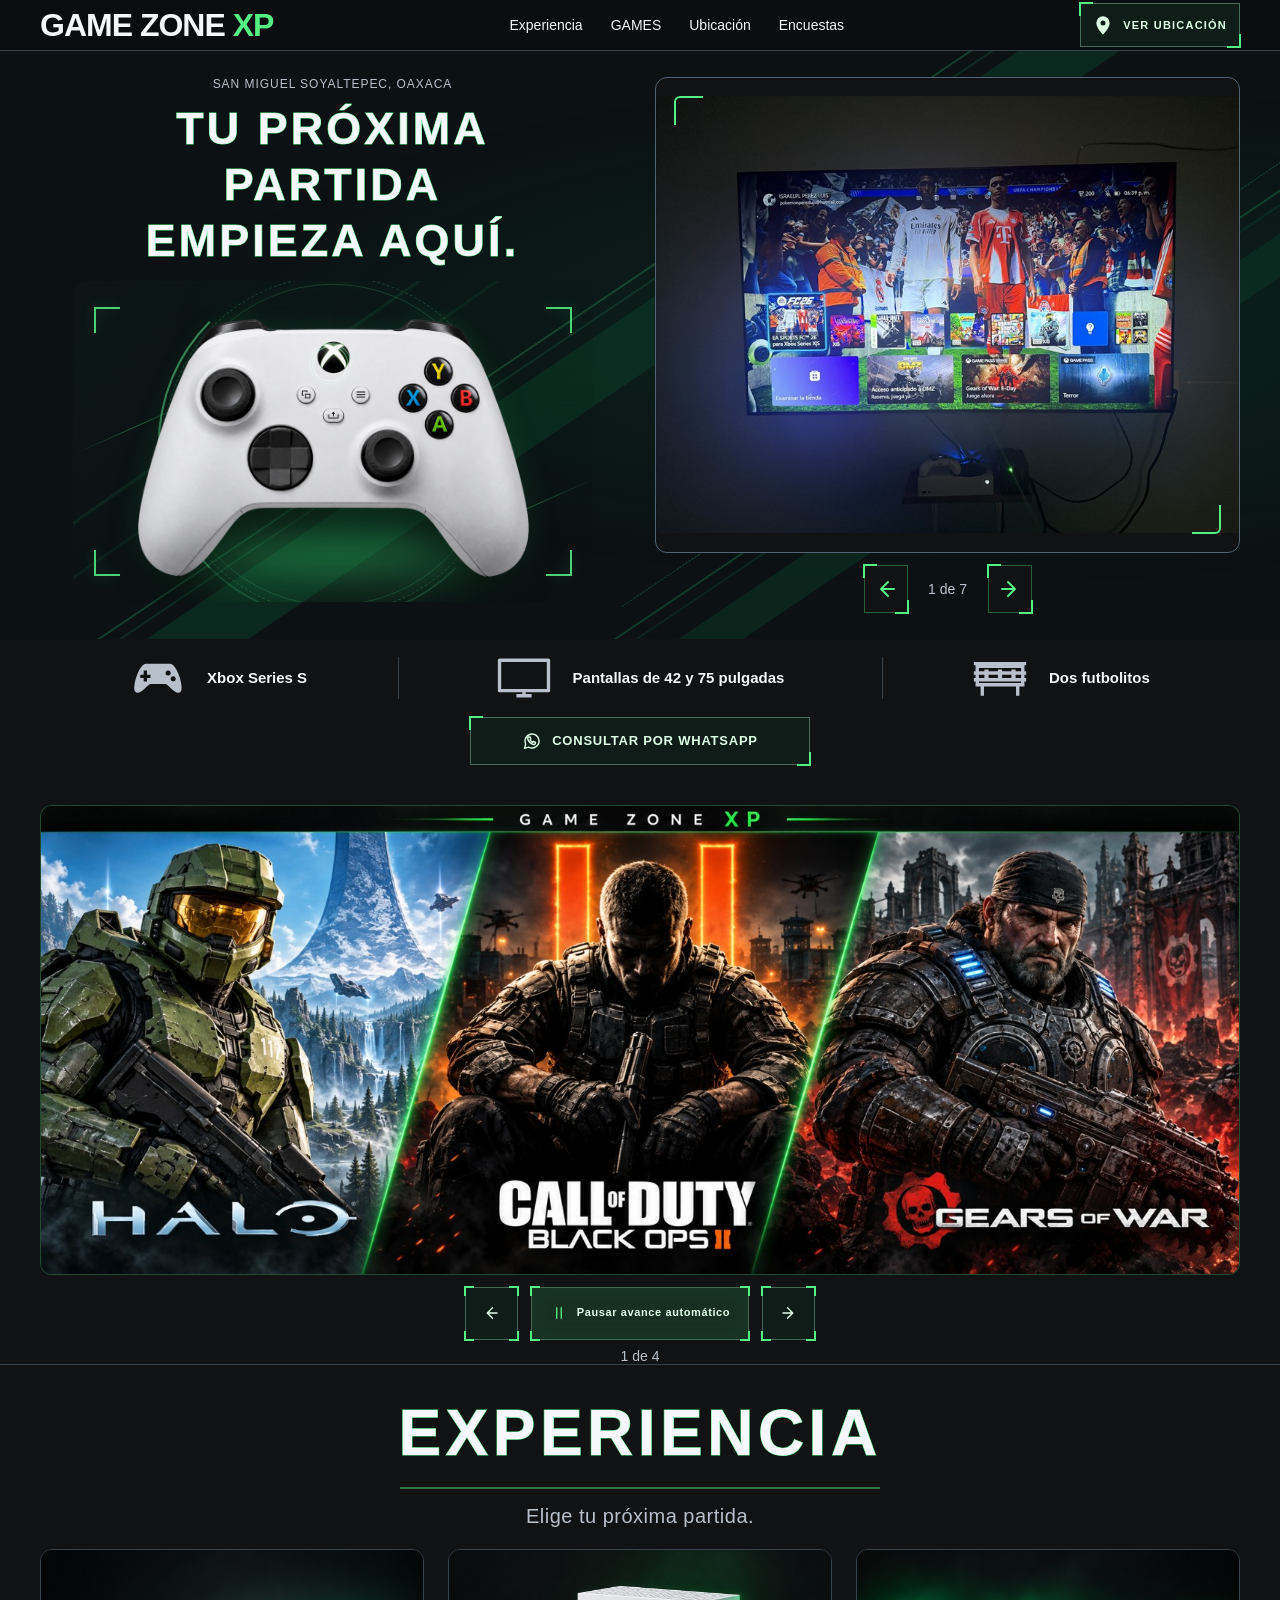
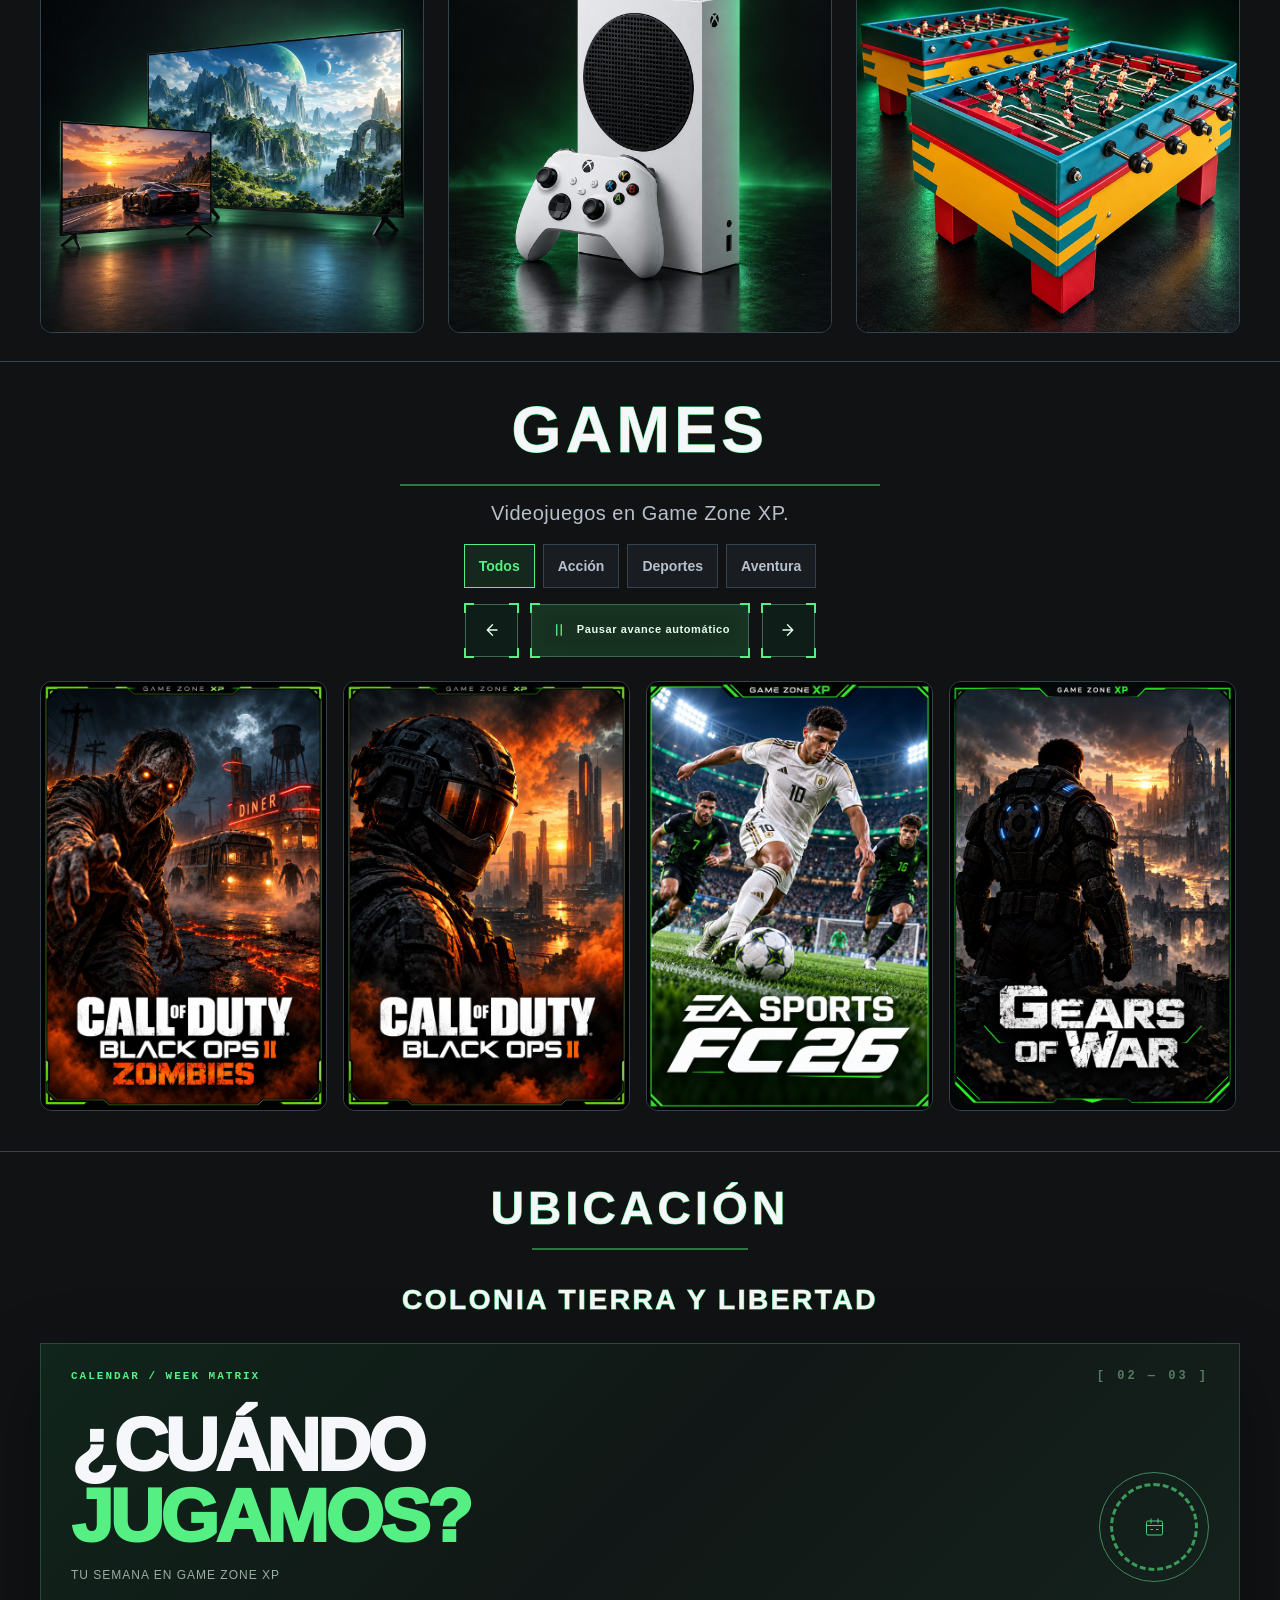
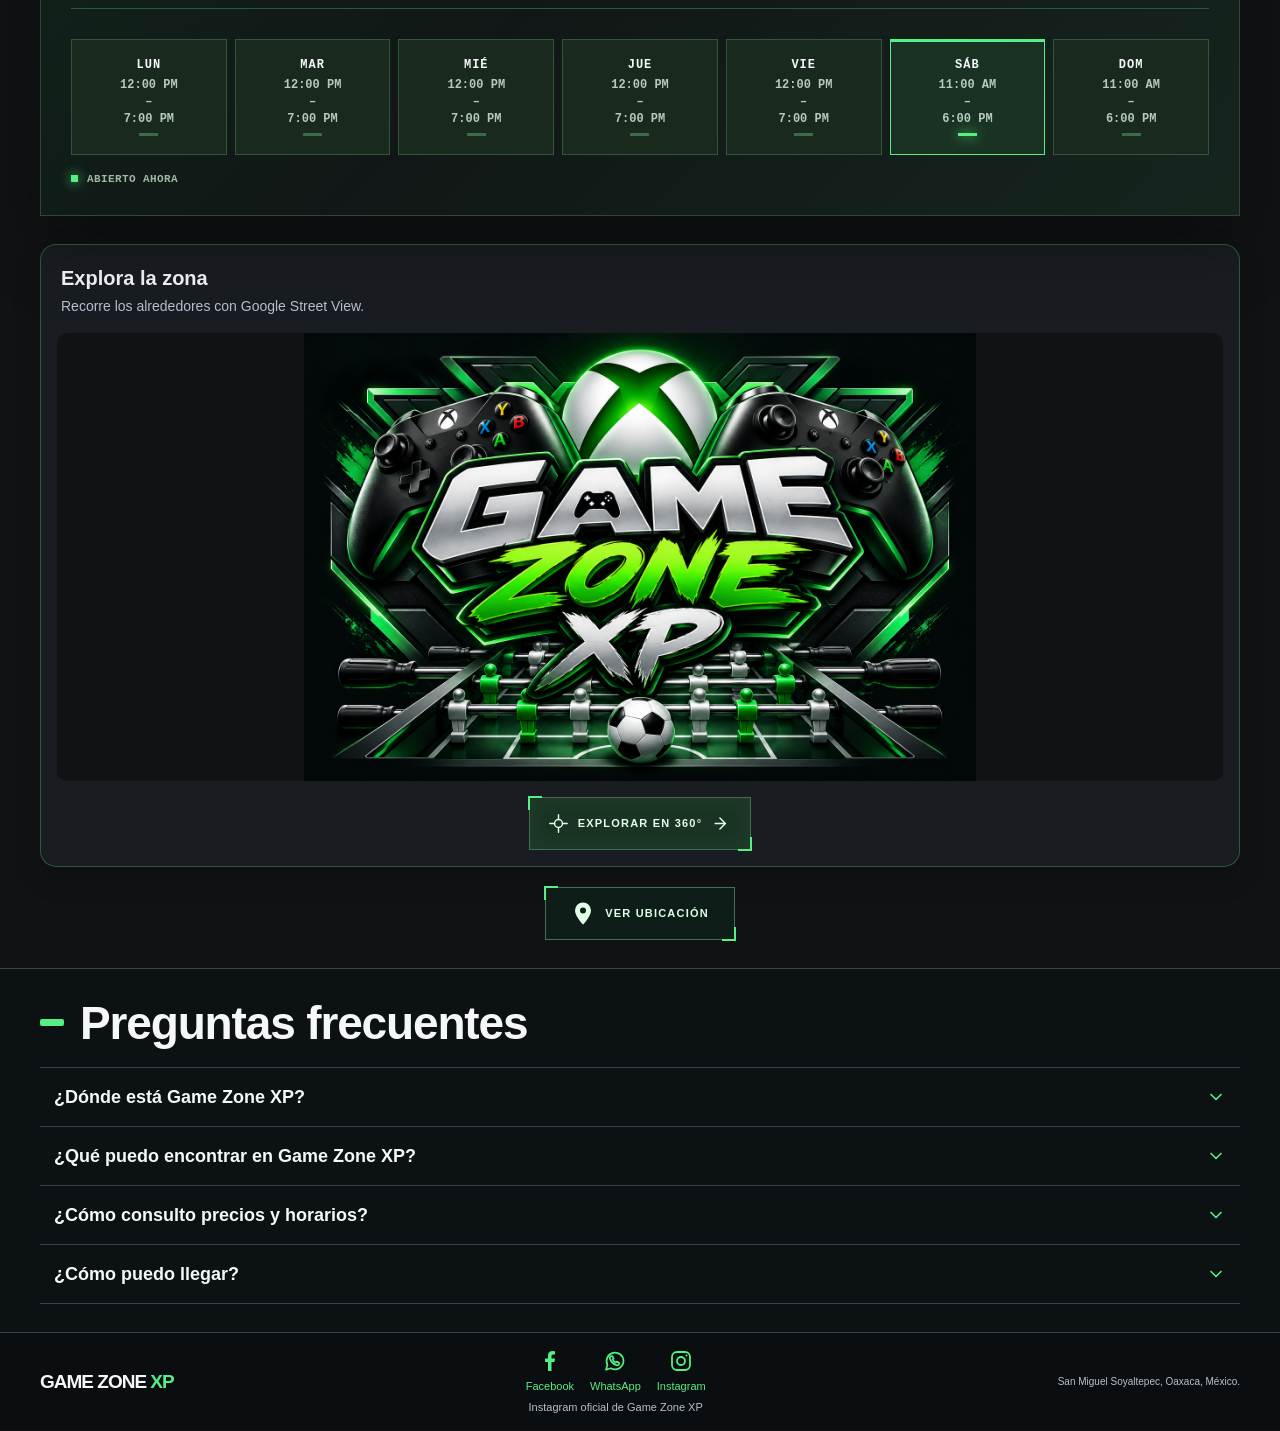
==== commit baacb288: "Integra WEEKLY MATRIX con horarios oficiales y seleccion accesible" ====
--- a/index.html
+++ b/index.html
@@ -311,13 +311,15 @@
           <h2 id="location-title">Ubicación</h2>
           <div class="location-grid">
             <div class="address">
-              <svg aria-hidden="true"><use href="#pin" /></svg>
               <div>
                 <h3>Colonia Tierra y Libertad</h3>
-                <p>San Miguel Soyaltepec, Oaxaca, México.</p>
-              </div>
-            </div>
-          </div>
+              </div>
+            </div>
+          </div>
+<section class="weekly-matrix" id="horarios" aria-labelledby="weekly-matrix-title">
+  <div class="sec-head"><span class="topline">CALENDAR / WEEK MATRIX</span><span class="dashes">[ 02 — 03 ]</span></div>
+  <div class="matrix"><div class="matrix-hero"><div><h3 id="weekly-matrix-title">¿CUÁNDO<br><span>JUGAMOS?</span></h3><div class="subline" style="margin-top:15px">TU SEMANA EN GAME ZONE XP</div></div><div class="matrix-ring"><svg viewBox="0 0 48 48" role="img" aria-label="Calendario decorativo"><rect x="8" y="12" width="32" height="28" rx="3"/><path d="M8 21h32M17 7v10M31 7v10M16 29h5M27 29h5"/></svg></div></div><div class="days7" role="group" aria-label="Horarios oficiales de la semana"><button class="day" type="button" aria-pressed="false" data-weekday="1" data-open="720" data-close="1140" aria-label="Lunes: 12:00 PM – 7:00 PM"><strong>LUN</strong><small><time>12:00 PM</time><span aria-hidden="true">–</span><time>7:00 PM</time></small><i></i></button><button class="day" type="button" aria-pressed="false" data-weekday="2" data-open="720" data-close="1140" aria-label="Martes: 12:00 PM – 7:00 PM"><strong>MAR</strong><small><time>12:00 PM</time><span aria-hidden="true">–</span><time>7:00 PM</time></small><i></i></button><button class="day" type="button" aria-pressed="false" data-weekday="3" data-open="720" data-close="1140" aria-label="Miércoles: 12:00 PM – 7:00 PM"><strong>MIÉ</strong><small><time>12:00 PM</time><span aria-hidden="true">–</span><time>7:00 PM</time></small><i></i></button><button class="day" type="button" aria-pressed="false" data-weekday="4" data-open="720" data-close="1140" aria-label="Jueves: 12:00 PM – 7:00 PM"><strong>JUE</strong><small><time>12:00 PM</time><span aria-hidden="true">–</span><time>7:00 PM</time></small><i></i></button><button class="day" type="button" aria-pressed="false" data-weekday="5" data-open="720" data-close="1140" aria-label="Viernes: 12:00 PM – 7:00 PM"><strong>VIE</strong><small><time>12:00 PM</time><span aria-hidden="true">–</span><time>7:00 PM</time></small><i></i></button><button class="day" type="button" aria-pressed="false" data-weekday="6" data-open="660" data-close="1080" aria-label="Sábado: 11:00 AM – 6:00 PM"><strong>SÁB</strong><small><time>11:00 AM</time><span aria-hidden="true">–</span><time>6:00 PM</time></small><i></i></button><button class="day" type="button" aria-pressed="false" data-weekday="0" data-open="660" data-close="1080" aria-label="Domingo: 11:00 AM – 6:00 PM"><strong>DOM</strong><small><time>11:00 AM</time><span aria-hidden="true">–</span><time>6:00 PM</time></small><i></i></button></div><div class="matrix-foot"><b></b> <span class="matrix-status" role="status" aria-live="polite">HORARIOS OFICIALES</span></div></div>
+</section>
           <figure class="street-view" aria-labelledby="street-view-title">
             <figcaption class="street-view-heading">
               <h3 id="street-view-title">Explora la zona</h3>
--- a/style.css
+++ b/style.css
@@ -2339,3 +2339,30 @@
     font-size: 14px;
   }
 }
+
+/* 02 / WEEKLY MATRIX — scoped reference component. */
+
+.weekly-matrix{background:linear-gradient(135deg,#10251b,#111716 45%,#15251e)}.weekly-matrix .sec-head{padding-bottom:12px}.weekly-matrix .matrix{position:relative;z-index:1;padding:10px 30px 30px}.weekly-matrix .matrix-hero{display:flex;justify-content:space-between;gap:16px;align-items:end;border-bottom:1px solid #2d573a;padding-bottom:26px}.weekly-matrix .matrix-hero h3{margin:5px 0;font-weight:1000;letter-spacing:-.045em;font-size:clamp(37px,7vw,75px);line-height:.95}.weekly-matrix .matrix-hero h3 span{color:#55ef83}.weekly-matrix .matrix-ring{flex:0 0 110px;width:110px;aspect-ratio:1;border:1px solid #40875d;border-radius:50%;display:grid;place-items:center;position:relative}.weekly-matrix .matrix-ring:before{content:"";position:absolute;inset:10px;border:3px dashed #55ef8399;border-radius:50%;animation:weekly-matrix-spin 13s linear infinite}.weekly-matrix .matrix-ring svg{width:45px;stroke:#55ef83;fill:none;stroke-width:1.7}.weekly-matrix .days7{display:grid;grid-template-columns:repeat(7,minmax(0,1fr));margin-top:30px;gap:8px}.weekly-matrix .day{background:#19291e;border:1px solid #33553a;min-height:116px;padding:18px 6px;display:flex;flex-direction:column;justify-content:space-between;align-items:center;transition:transform .25s,border-color .25s,background .25s;position:relative}.weekly-matrix .day:before{content:"";position:absolute;left:0;top:0;height:2px;width:0;background:#55ef83;transition:width .3s}.weekly-matrix .day:hover{transform:translateY(-5px);border-color:#55ef83;background:#1a3223}.weekly-matrix .day:hover:before{width:100%}.weekly-matrix .day strong{font:900 12px Consolas,monospace;letter-spacing:1px;color:#f5f7fa}.weekly-matrix .day small{color:#8da996;font:700 12px Consolas,monospace}.weekly-matrix .day i{display:block;height:3px;width:19px;background:#3b6c49}.weekly-matrix .matrix-foot{display:flex;align-items:center;gap:9px;margin-top:18px;color:#9fb8a5;font:700 11px Consolas,monospace;letter-spacing:.4px}.weekly-matrix .matrix-foot b{display:block;width:7px;height:7px;background:#55ef83;box-shadow:0 0 12px #55ef83;animation:weekly-matrix-pulse 2.1s ease-in-out infinite}
+
+.weekly-matrix{position:relative;overflow:hidden;border:1px solid #2b4939;margin-top:24px;color:#f5f7fa;box-shadow:0 26px 70px #0005;animation:weekly-matrix-in .45s ease both}
+.weekly-matrix:after{content:"";position:absolute;inset:0;pointer-events:none;background:linear-gradient(110deg,transparent 25%,#65ff8813 49%,transparent 53%);transform:translateX(-125%);animation:weekly-matrix-sweep 8s ease-in-out infinite}
+.weekly-matrix .sec-head{padding:25px 30px 12px;display:flex;justify-content:space-between;align-items:center;gap:12px;position:relative;z-index:1}
+.weekly-matrix .topline{font:700 11px Consolas,monospace;letter-spacing:2px;color:#55ef83}
+.weekly-matrix .dashes{font:700 12px Consolas,monospace;color:#557b62;letter-spacing:3px}
+.weekly-matrix .subline{font-size:12px;letter-spacing:1px;color:#9baea3}
+.weekly-matrix .matrix-hero h3{color:#f5f7fa;text-transform:none}
+.weekly-matrix .day small{display:flex;flex-direction:column;align-items:center;gap:3px;white-space:nowrap;font-variant-numeric:tabular-nums;color:#b5cabc}
+.weekly-matrix .day.is-selected{border-color:#55ef83;background:#1a3223}
+.weekly-matrix .day.is-selected:before{width:100%}
+.weekly-matrix .day.is-selected i{background:#55ef83;box-shadow:0 0 12px #55ef83}
+@keyframes weekly-matrix-spin{to{transform:rotate(360deg)}}
+.weekly-matrix button.day{appearance:none;width:100%;min-width:0;margin:0;border-radius:0;font:inherit;text-align:center;cursor:pointer;-webkit-tap-highlight-color:transparent}
+.weekly-matrix .day:focus-visible{outline:2px solid #f5f7fa;outline-offset:2px}
+.weekly-matrix .day.is-locked{animation:weekly-matrix-lock .54s ease-out}
+@keyframes weekly-matrix-lock{0%,100%{filter:brightness(1)}32%{filter:brightness(1.35)}}
+@keyframes weekly-matrix-pulse{50%{opacity:.3}}
+@keyframes weekly-matrix-in{from{opacity:0;transform:translateY(8px)}to{opacity:1;transform:none}}
+@keyframes weekly-matrix-sweep{0%,48%{transform:translateX(-125%)}72%,100%{transform:translateX(145%)}}
+@media(max-width:720px){.weekly-matrix .sec-head{padding:24px 22px 12px}.weekly-matrix .matrix{padding:5px 20px 24px}.weekly-matrix .days7{grid-template-columns:repeat(4,minmax(0,1fr))}.weekly-matrix .day{min-height:116px}.weekly-matrix .matrix-hero h3{font-size:clamp(28px,6vw,50px)}}
+@media(max-width:390px){.weekly-matrix .days7{grid-template-columns:repeat(3,minmax(0,1fr))}.weekly-matrix .matrix-ring{flex-basis:76px;width:76px}.weekly-matrix .matrix-ring svg{width:32px}.weekly-matrix .sec-head{gap:6px}.weekly-matrix .topline{font-size:9px}.weekly-matrix .dashes{font-size:10px}}
+@media(prefers-reduced-motion:reduce){.weekly-matrix,.weekly-matrix:after,.weekly-matrix *,.weekly-matrix *:before{animation-duration:.01ms!important;animation-iteration-count:1!important;transition-duration:.01ms!important}}
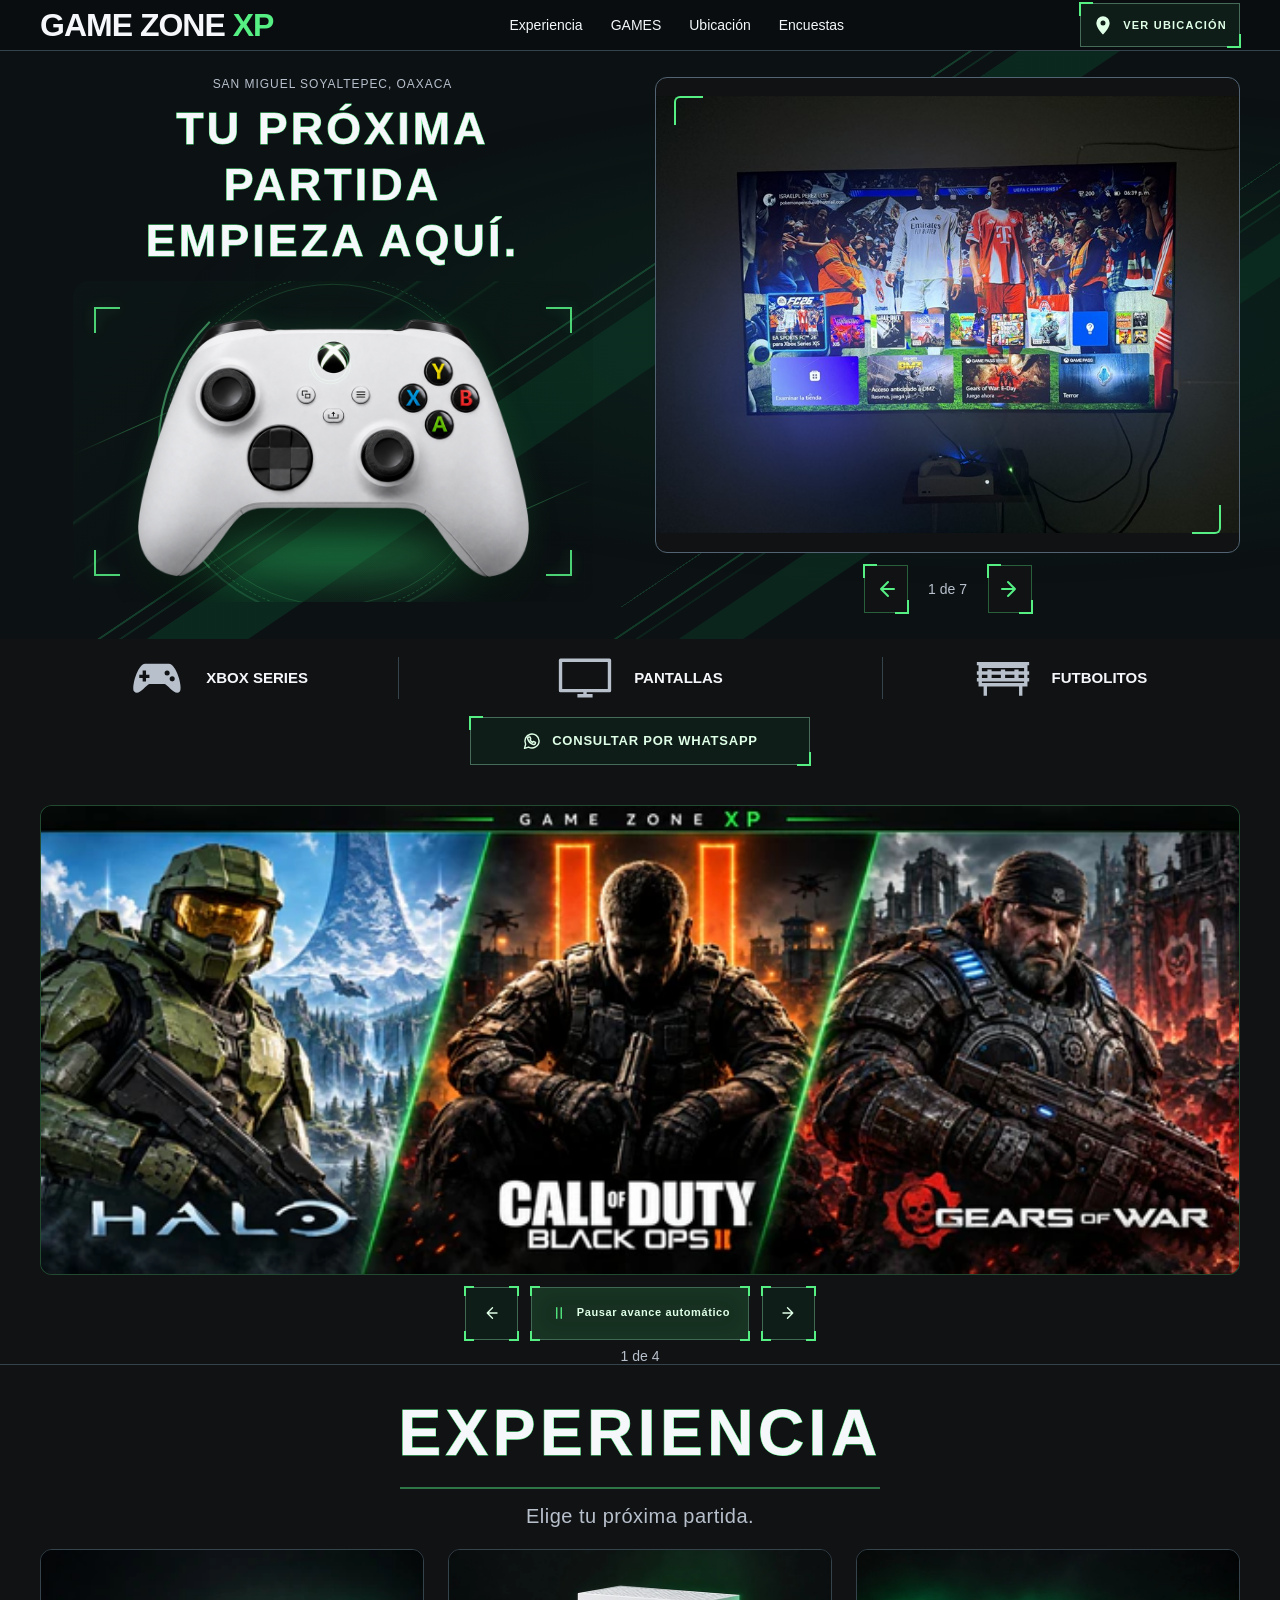
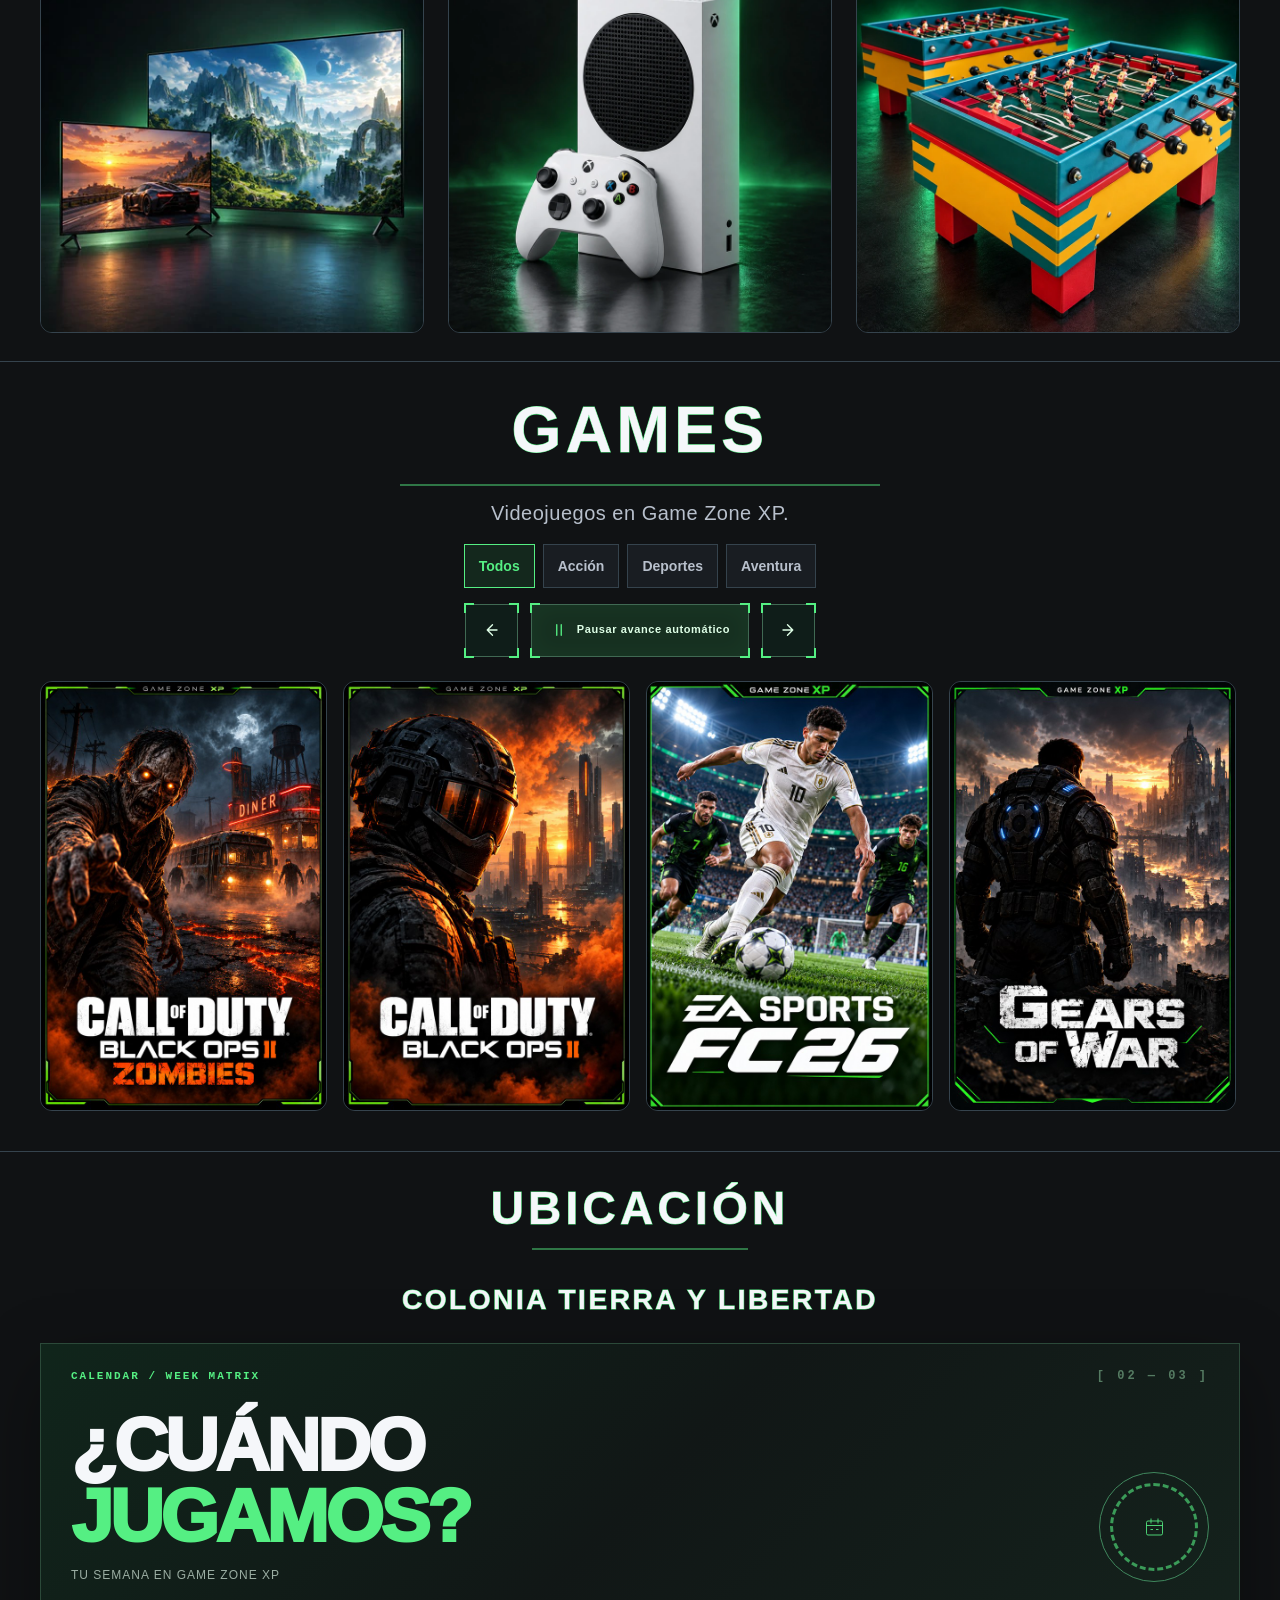
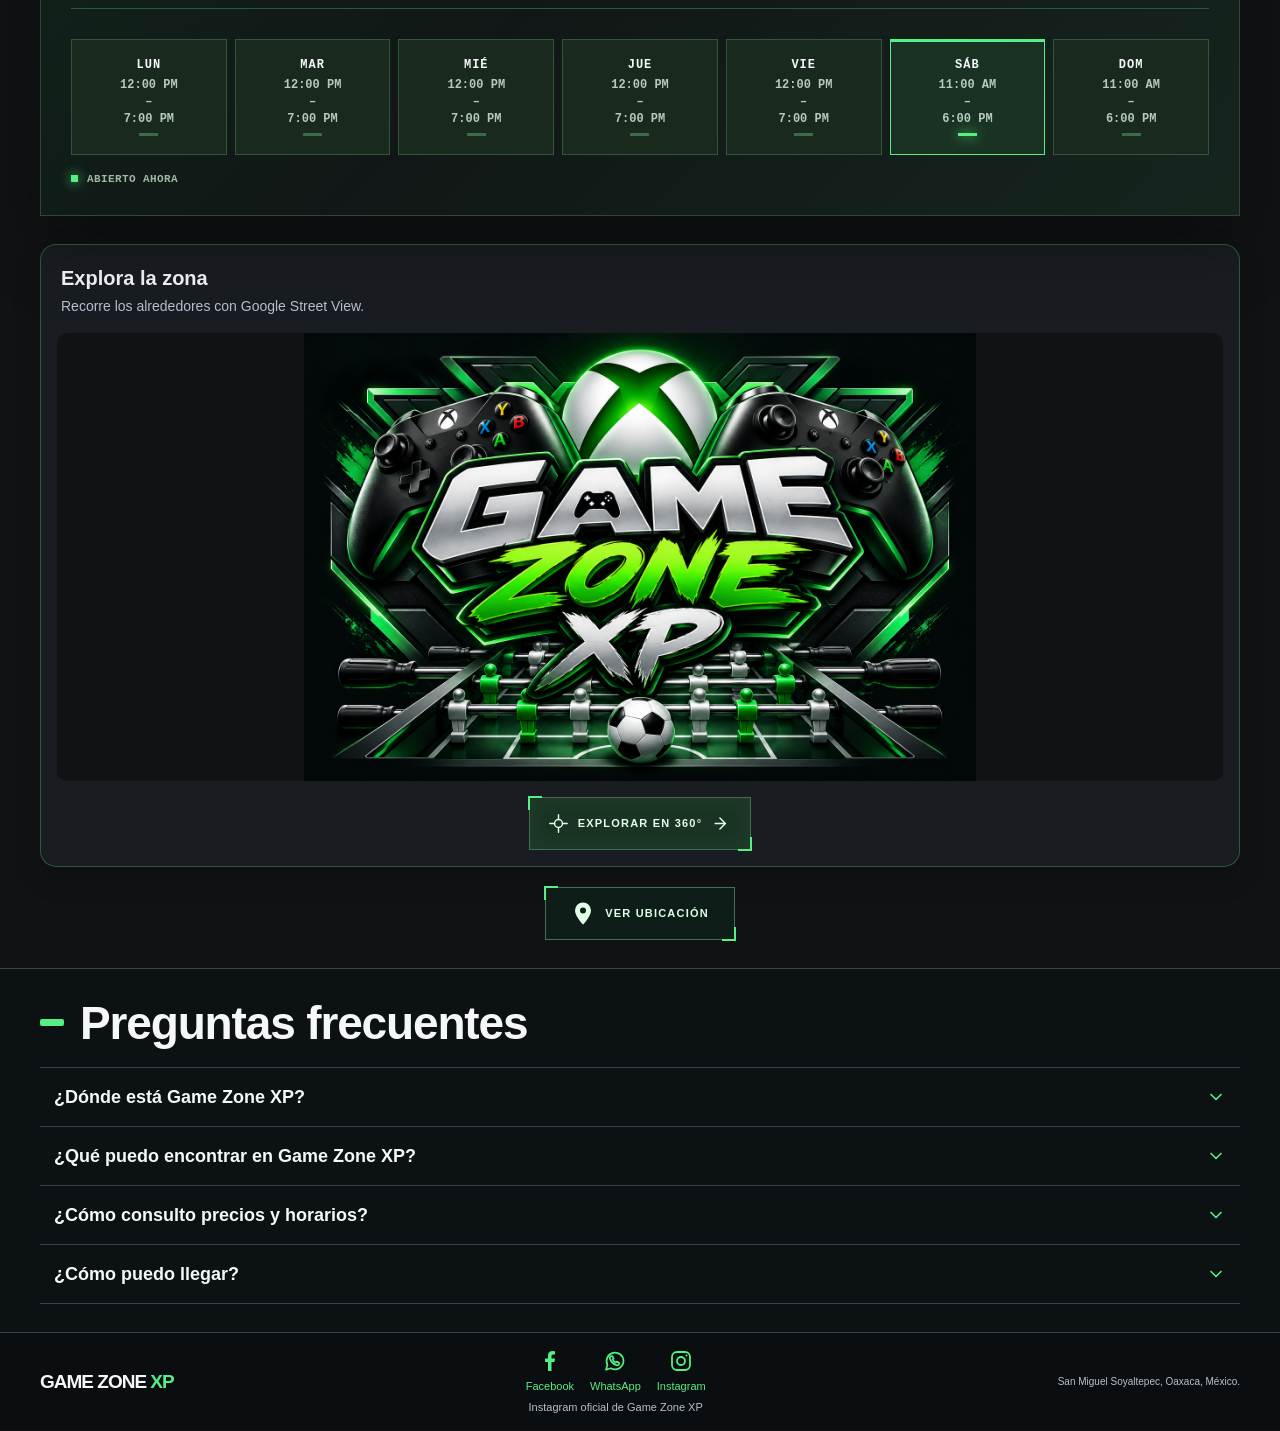
==== commit d4662606: "Publish Game Intel improvements and performance optimizations" ====
--- a/index.html
+++ b/index.html
@@ -1,14 +1,30 @@
 ﻿<!doctype html>
-<html lang="es">
+<html lang="es-MX">
   <head>
     <meta charset="utf-8" />
     <meta name="viewport" content="width=device-width, initial-scale=1" />
     <meta name="theme-color" content="#101214" />
     <meta
       name="description"
-      content="Xbox Series S, pantallas de 42 pulgadas y una de 75 pulgadas, y dos futbolitos en Tierra y Libertad, San Miguel Soyaltepec, Oaxaca."
+      content="Conoce Game Zone XP en San Miguel Soyaltepec, Oaxaca. Xbox Series S, videojuegos y futbolitos. Consulta nuestros horarios y ubicación."
     />
-    <title>Game Zone XP — Tu próxima partida empieza aquí</title>
+    <title>Game Zone XP | Xbox y futbolitos en San Miguel Soyaltepec, Oaxaca</title>
+    <link rel="canonical" href="https://israelpl21.github.io/GAME_ZONE_XP/" />
+    <meta property="og:type" content="website" />
+    <meta property="og:site_name" content="Game Zone XP" />
+    <meta property="og:title" content="Game Zone XP | Tu próxima partida empieza aquí" />
+    <meta property="og:description" content="Disfruta Xbox Series S, videojuegos y futbolitos en Game Zone XP, San Miguel Soyaltepec, Oaxaca." />
+    <meta property="og:url" content="https://israelpl21.github.io/GAME_ZONE_XP/" />
+    <meta property="og:image" content="https://israelpl21.github.io/GAME_ZONE_XP/img/game_zone_xp_portada_social.jpg" />
+    <meta property="og:image:secure_url" content="https://israelpl21.github.io/GAME_ZONE_XP/img/game_zone_xp_portada_social.jpg" />
+    <meta property="og:image:type" content="image/jpeg" />
+    <meta property="og:image:width" content="1200" />
+    <meta property="og:image:height" content="630" />
+    <meta property="og:locale" content="es_MX" />
+    <meta name="twitter:card" content="summary_large_image" />
+    <meta name="twitter:title" content="Game Zone XP | Tu próxima partida empieza aquí" />
+    <meta name="twitter:description" content="Xbox Series S, videojuegos y futbolitos en San Miguel Soyaltepec, Oaxaca." />
+    <meta name="twitter:image" content="https://israelpl21.github.io/GAME_ZONE_XP/img/game_zone_xp_portada_social.jpg" />
     <link rel="stylesheet" href="style.css" />
     <script src="script.js" defer></script>
   </head>
@@ -129,7 +145,7 @@
                 <span class="xp-trace one" aria-hidden="true"></span><span class="xp-trace two" aria-hidden="true"></span>
                 <div class="xp-model-float" aria-hidden="true">
                   <div class="xp-model-tilt">
-                    <img class="xp-controller-img" src="img/optimized/Game_Zone_XP_Control_Xbox_Blanco.png" width="900" height="648" alt="" draggable="false" decoding="async" />
+                    <img class="xp-controller-img" src="img/optimized/Game_Zone_XP_Control_Xbox_Blanco.webp" width="900" height="648" alt="" draggable="false" decoding="async" />
                     <span class="xp-logo-pulse"></span>
                   </div>
                 </div>
@@ -165,15 +181,15 @@
         <div class="offer-strip wrap" aria-label="Lo que ofrecemos">
           <div>
             <svg aria-hidden="true"><use href="#gamepad" /></svg
-            ><span>Xbox Series S</span>
+            ><span>XBOX SERIES</span>
           </div>
           <div>
             <svg aria-hidden="true"><use href="#screen" /></svg
-            ><span>Pantallas de 42 y 75 pulgadas</span>
+            ><span>PANTALLAS</span>
           </div>
           <div>
             <svg aria-hidden="true"><use href="#table" /></svg
-            ><span>Dos futbolitos</span>
+            ><span>FUTBOLITOS</span>
           </div>
         </div>
       <div class="quick-contact wrap">
@@ -193,10 +209,10 @@
         <div class="wrap">
           <div class="banner-carousel" role="region" aria-roledescription="carrusel" aria-label="Banners de Game Zone XP">
             <div class="banner-slides" id="banner-slides" aria-live="off">
-              <img class="banner-slide is-active" src="img/banner1.jpeg" width="1600" height="625" alt="Game Zone XP: Halo, Call of Duty Black Ops II y Gears of War" decoding="async" loading="lazy" />
-              <img class="banner-slide" data-src="img/banner2.jpeg" width="1600" height="627" alt="Elige tu próximo reto: acción, fútbol y aventura" decoding="async" loading="lazy" aria-hidden="true" />
-              <img class="banner-slide" data-src="img/banner3.jpeg" width="1600" height="627" alt="El reto está en la mesa. Futbolitos: reta a tus amigos" decoding="async" loading="lazy" aria-hidden="true" />
-              <img class="banner-slide" data-src="img/banner4.jpeg" width="1600" height="626" alt="Tu próxima partida empieza aquí. Disfruta Xbox Series S" decoding="async" loading="lazy" aria-hidden="true" />
+              <picture><source media="(min-width: 769px)" srcset="img/optimized/banner1.webp 1600w" sizes="(min-width: 1272px) 1198px, calc(100vw - 74px)" /><img class="banner-slide is-active" src="img/optimized/banner1.webp" srcset="img/optimized/banner1-640.webp 640w, img/optimized/banner1-800.webp 800w, img/optimized/banner1-1200.webp 1200w, img/optimized/banner1.webp 1600w" sizes="(min-width: 1272px) 1198px, (min-width: 769px) calc(100vw - 74px), calc(100vw - 42px)" width="1600" height="625" alt="Game Zone XP: Halo, Call of Duty Black Ops II y Gears of War" decoding="async" loading="lazy" /></picture>
+              <picture><source media="(min-width: 769px)" data-srcset="img/optimized/banner2.webp 1600w" sizes="(min-width: 1272px) 1198px, calc(100vw - 74px)" /><img class="banner-slide" data-src="img/optimized/banner2.webp" data-srcset="img/optimized/banner2-640.webp 640w, img/optimized/banner2-800.webp 800w, img/optimized/banner2-1200.webp 1200w, img/optimized/banner2.webp 1600w" sizes="(min-width: 1272px) 1198px, (min-width: 769px) calc(100vw - 74px), calc(100vw - 42px)" width="1600" height="627" alt="Elige tu próximo reto: acción, fútbol y aventura" decoding="async" loading="eager" aria-hidden="true" /></picture>
+              <picture><source media="(min-width: 769px)" data-srcset="img/optimized/banner3.webp 1600w" sizes="(min-width: 1272px) 1198px, calc(100vw - 74px)" /><img class="banner-slide" data-src="img/optimized/banner3.webp" data-srcset="img/optimized/banner3-640.webp 640w, img/optimized/banner3-800.webp 800w, img/optimized/banner3-1200.webp 1200w, img/optimized/banner3.webp 1600w" sizes="(min-width: 1272px) 1198px, (min-width: 769px) calc(100vw - 74px), calc(100vw - 42px)" width="1600" height="627" alt="El reto está en la mesa. Futbolitos: reta a tus amigos" decoding="async" loading="eager" aria-hidden="true" /></picture>
+              <picture><source media="(min-width: 769px)" data-srcset="img/optimized/banner4.webp 1600w" sizes="(min-width: 1272px) 1198px, calc(100vw - 74px)" /><img class="banner-slide" data-src="img/optimized/banner4.webp" data-srcset="img/optimized/banner4-640.webp 640w, img/optimized/banner4-800.webp 800w, img/optimized/banner4-1200.webp 1200w, img/optimized/banner4.webp 1600w" sizes="(min-width: 1272px) 1198px, (min-width: 769px) calc(100vw - 74px), calc(100vw - 42px)" width="1600" height="626" alt="Tu próxima partida empieza aquí. Disfruta Xbox Series S" decoding="async" loading="eager" aria-hidden="true" /></picture>
             </div>
             <div class="banner-controls" role="group" aria-label="Navegación de banners" hidden>
               <div class="banner-navigation games-target-controls">
@@ -235,13 +251,13 @@
           <p class="section-intro">Elige tu próxima partida.</p>
           <div class="experience-grid experience-images">
             <article class="experience-item">
-              <img class="experience-image" src="img/Galeria1.jpeg" width="1254" height="1254" alt="Ilustración de dos pantallas con una carrera de autos y un paisaje de fantasía" loading="lazy" decoding="async" />
+              <picture><source media="(min-width: 769px)" srcset="img/optimized/Galeria1-800.webp 800w, img/optimized/Galeria1.webp 1254w" sizes="(min-width: 1272px) 382px, calc((100vw - 126px) / 3)" /><img class="experience-image" src="img/optimized/Galeria1.webp" srcset="img/optimized/Galeria1-400.webp 400w, img/optimized/Galeria1-600.webp 600w, img/optimized/Galeria1-800.webp 800w, img/optimized/Galeria1.webp 1254w" sizes="(min-width: 1272px) 382px, (min-width: 769px) calc((100vw - 126px) / 3), (min-width: 600px) calc((100vw - 82px) / 3), calc((100vw - 56px) / 2)" width="1254" height="1254" alt="Ilustración de dos pantallas con una carrera de autos y un paisaje de fantasía" loading="lazy" decoding="async" /></picture>
             </article>
             <article class="experience-item">
-              <img class="experience-image" src="img/Galeria2.jpeg" width="1254" height="1254" alt="Ilustración de una consola Xbox Series S blanca con su control" loading="lazy" decoding="async" />
+              <picture><source media="(min-width: 769px)" srcset="img/optimized/Galeria2-800.webp 800w, img/optimized/Galeria2.webp 1254w" sizes="(min-width: 1272px) 382px, calc((100vw - 126px) / 3)" /><img class="experience-image" src="img/optimized/Galeria2.webp" srcset="img/optimized/Galeria2-400.webp 400w, img/optimized/Galeria2-600.webp 600w, img/optimized/Galeria2-800.webp 800w, img/optimized/Galeria2.webp 1254w" sizes="(min-width: 1272px) 382px, (min-width: 769px) calc((100vw - 126px) / 3), (min-width: 600px) calc((100vw - 82px) / 3), calc((100vw - 56px) / 2)" width="1254" height="1254" alt="Ilustración de una consola Xbox Series S blanca con su control" loading="lazy" decoding="async" /></picture>
             </article>
             <article class="experience-item">
-              <img class="experience-image" src="img/Galeria3.jpeg" width="1254" height="1254" alt="Ilustración de dos futbolitos con detalles verdes, amarillos y rojos" loading="lazy" decoding="async" />
+              <picture><source media="(min-width: 769px)" srcset="img/optimized/Galeria3-800.webp 800w, img/optimized/Galeria3.webp 1254w" sizes="(min-width: 1272px) 382px, calc((100vw - 126px) / 3)" /><img class="experience-image" src="img/optimized/Galeria3.webp" srcset="img/optimized/Galeria3-400.webp 400w, img/optimized/Galeria3-600.webp 600w, img/optimized/Galeria3-800.webp 800w, img/optimized/Galeria3.webp 1254w" sizes="(min-width: 1272px) 382px, (min-width: 769px) calc((100vw - 126px) / 3), (min-width: 600px) calc((100vw - 82px) / 3), calc((100vw - 56px) / 2)" width="1254" height="1254" alt="Ilustración de dos futbolitos con detalles verdes, amarillos y rojos" loading="lazy" decoding="async" /></picture>
             </article>
           </div>
         </div>
@@ -288,16 +304,16 @@
               </button>
             </div>
             <ul class="games-track" id="games-track" aria-label="Banners de videojuegos" tabindex="0">
-              <li class="game-card" data-categories="accion"><img src="img/optimized/Black-ops_2.jpg" srcset="img/optimized/Black-ops_2-640.jpg 640w, img/optimized/Black-ops_2.jpg 1024w" sizes="(min-width: 1101px) 287px, (min-width: 769px) calc((100vw - 104px) / 3), (min-width: 480px) calc((100vw - 72px) / 2), 78vw" alt="Call of Duty: Black Ops II — Zombies" width="1024" height="1536" loading="lazy" decoding="async" /></li>
-              <li class="game-card" data-categories="accion"><img src="img/optimized/Black-ops-mj_2.jpg" srcset="img/optimized/Black-ops-mj_2-640.jpg 640w, img/optimized/Black-ops-mj_2.jpg 1024w" sizes="(min-width: 1101px) 287px, (min-width: 769px) calc((100vw - 104px) / 3), (min-width: 480px) calc((100vw - 72px) / 2), 78vw" alt="Call of Duty: Black Ops II — Multijugador" width="1024" height="1536" loading="lazy" decoding="async" /></li>
-              <li class="game-card" data-categories="deportes"><img src="img/optimized/Fc-26.jpg" srcset="img/optimized/Fc-26-640.jpg 640w, img/optimized/Fc-26.jpg 1024w" sizes="(min-width: 1101px) 287px, (min-width: 769px) calc((100vw - 104px) / 3), (min-width: 480px) calc((100vw - 72px) / 2), 78vw" alt="EA Sports FC 26" width="1024" height="1536" loading="lazy" decoding="async" /></li>
-              <li class="game-card" data-categories="accion"><img src="img/optimized/Gears-Of-War.jpg" srcset="img/optimized/Gears-Of-War-640.jpg 640w, img/optimized/Gears-Of-War.jpg 1024w" sizes="(min-width: 1101px) 287px, (min-width: 769px) calc((100vw - 104px) / 3), (min-width: 480px) calc((100vw - 72px) / 2), 78vw" alt="Gears of War" width="1024" height="1536" loading="lazy" decoding="async" /></li>
-              <li class="game-card" data-categories="accion"><img src="img/optimized/Gears-Of-War-2.jpg" srcset="img/optimized/Gears-Of-War-2-640.jpg 640w, img/optimized/Gears-Of-War-2.jpg 1024w" sizes="(min-width: 1101px) 287px, (min-width: 769px) calc((100vw - 104px) / 3), (min-width: 480px) calc((100vw - 72px) / 2), 78vw" alt="Gears of War 2" width="1024" height="1536" loading="lazy" decoding="async" /></li>
-              <li class="game-card" data-categories="accion"><img src="img/optimized/Gears-Of-War-3.jpg" srcset="img/optimized/Gears-Of-War-3-640.jpg 640w, img/optimized/Gears-Of-War-3.jpg 1024w" sizes="(min-width: 1101px) 287px, (min-width: 769px) calc((100vw - 104px) / 3), (min-width: 480px) calc((100vw - 72px) / 2), 78vw" alt="Gears of War 3" width="1024" height="1536" loading="lazy" decoding="async" /></li>
-              <li class="game-card" data-categories="accion"><img src="img/optimized/Gears-Of-War-E-Day.jpg" srcset="img/optimized/Gears-Of-War-E-Day-640.jpg 640w, img/optimized/Gears-Of-War-E-Day.jpg 1024w" sizes="(min-width: 1101px) 287px, (min-width: 769px) calc((100vw - 104px) / 3), (min-width: 480px) calc((100vw - 72px) / 2), 78vw" alt="Gears of War: E-Day" width="1024" height="1536" loading="lazy" decoding="async" /></li>
-              <li class="game-card" data-categories="accion"><img src="img/optimized/Halo-Campaign-Evolved.jpg" srcset="img/optimized/Halo-Campaign-Evolved-640.jpg 640w, img/optimized/Halo-Campaign-Evolved.jpg 1024w" sizes="(min-width: 1101px) 287px, (min-width: 769px) calc((100vw - 104px) / 3), (min-width: 480px) calc((100vw - 72px) / 2), 78vw" alt="Halo: Campaign Evolved" width="1024" height="1536" loading="lazy" decoding="async" /></li>
-              <li class="game-card" data-categories="accion aventura"><img src="img/GtaV.jpeg" srcset="img/optimized/GtaV-640.jpg 640w, img/GtaV.jpeg 1024w" sizes="(min-width: 1101px) 287px, (min-width: 769px) calc((100vw - 104px) / 3), (min-width: 480px) calc((100vw - 72px) / 2), 78vw" alt="Grand Theft Auto V" width="1024" height="1536" loading="lazy" decoding="async" /></li>
-              <li class="game-card" data-categories="accion"><img src="img/optimized/Fortnite.jpg" srcset="img/optimized/Fortnite-640.jpg 640w, img/optimized/Fortnite.jpg 1024w" sizes="(min-width: 1101px) 287px, (min-width: 769px) calc((100vw - 104px) / 3), (min-width: 480px) calc((100vw - 72px) / 2), 78vw" alt="Fortnite" width="1024" height="1536" loading="lazy" decoding="async" /></li>
+              <li class="game-card" data-categories="accion"><button class="game-intel-trigger" type="button" aria-haspopup="dialog" aria-controls="game-intel"><img src="img/optimized/Black-ops_2.jpg" srcset="img/optimized/Black-ops_2-640.jpg 640w, img/optimized/Black-ops_2.jpg 1024w" sizes="(min-width: 1101px) 287px, (min-width: 769px) calc((100vw - 104px) / 3), (min-width: 480px) calc((100vw - 72px) / 2), 78vw" alt="Call of Duty: Black Ops II — Zombies" width="1024" height="1536" loading="lazy" decoding="async" /></button></li>
+              <li class="game-card" data-categories="accion"><button class="game-intel-trigger" type="button" aria-haspopup="dialog" aria-controls="game-intel"><img src="img/optimized/Black-ops-mj_2.jpg" srcset="img/optimized/Black-ops-mj_2-640.jpg 640w, img/optimized/Black-ops-mj_2.jpg 1024w" sizes="(min-width: 1101px) 287px, (min-width: 769px) calc((100vw - 104px) / 3), (min-width: 480px) calc((100vw - 72px) / 2), 78vw" alt="Call of Duty: Black Ops II — Multijugador" width="1024" height="1536" loading="lazy" decoding="async" /></button></li>
+              <li class="game-card" data-categories="deportes"><button class="game-intel-trigger" type="button" aria-haspopup="dialog" aria-controls="game-intel"><img src="img/optimized/Fc-26.jpg" srcset="img/optimized/Fc-26-640.jpg 640w, img/optimized/Fc-26.jpg 1024w" sizes="(min-width: 1101px) 287px, (min-width: 769px) calc((100vw - 104px) / 3), (min-width: 480px) calc((100vw - 72px) / 2), 78vw" alt="EA Sports FC 26" width="1024" height="1536" loading="lazy" decoding="async" /></button></li>
+              <li class="game-card" data-categories="accion"><button class="game-intel-trigger" type="button" aria-haspopup="dialog" aria-controls="game-intel"><img src="img/optimized/Gears-Of-War.jpg" srcset="img/optimized/Gears-Of-War-640.jpg 640w, img/optimized/Gears-Of-War.jpg 1024w" sizes="(min-width: 1101px) 287px, (min-width: 769px) calc((100vw - 104px) / 3), (min-width: 480px) calc((100vw - 72px) / 2), 78vw" alt="Gears of War" width="1024" height="1536" loading="lazy" decoding="async" /></button></li>
+              <li class="game-card" data-categories="accion"><button class="game-intel-trigger" type="button" aria-haspopup="dialog" aria-controls="game-intel"><img src="img/optimized/Gears-Of-War-2.jpg" srcset="img/optimized/Gears-Of-War-2-640.jpg 640w, img/optimized/Gears-Of-War-2.jpg 1024w" sizes="(min-width: 1101px) 287px, (min-width: 769px) calc((100vw - 104px) / 3), (min-width: 480px) calc((100vw - 72px) / 2), 78vw" alt="Gears of War 2" width="1024" height="1536" loading="lazy" decoding="async" /></button></li>
+              <li class="game-card" data-categories="accion"><button class="game-intel-trigger" type="button" aria-haspopup="dialog" aria-controls="game-intel"><img src="img/optimized/Gears-Of-War-3.jpg" srcset="img/optimized/Gears-Of-War-3-640.jpg 640w, img/optimized/Gears-Of-War-3.jpg 1024w" sizes="(min-width: 1101px) 287px, (min-width: 769px) calc((100vw - 104px) / 3), (min-width: 480px) calc((100vw - 72px) / 2), 78vw" alt="Gears of War 3" width="1024" height="1536" loading="lazy" decoding="async" /></button></li>
+              <li class="game-card" data-categories="accion"><button class="game-intel-trigger" type="button" aria-haspopup="dialog" aria-controls="game-intel"><img src="img/optimized/Gears-Of-War-E-Day.jpg" srcset="img/optimized/Gears-Of-War-E-Day-640.jpg 640w, img/optimized/Gears-Of-War-E-Day.jpg 1024w" sizes="(min-width: 1101px) 287px, (min-width: 769px) calc((100vw - 104px) / 3), (min-width: 480px) calc((100vw - 72px) / 2), 78vw" alt="Gears of War: E-Day" width="1024" height="1536" loading="lazy" decoding="async" /></button></li>
+              <li class="game-card" data-categories="accion"><button class="game-intel-trigger" type="button" aria-haspopup="dialog" aria-controls="game-intel"><img src="img/optimized/Halo-Campaign-Evolved.jpg" srcset="img/optimized/Halo-Campaign-Evolved-640.jpg 640w, img/optimized/Halo-Campaign-Evolved.jpg 1024w" sizes="(min-width: 1101px) 287px, (min-width: 769px) calc((100vw - 104px) / 3), (min-width: 480px) calc((100vw - 72px) / 2), 78vw" alt="Halo: Campaign Evolved" width="1024" height="1536" loading="lazy" decoding="async" /></button></li>
+              <li class="game-card" data-categories="accion aventura"><button class="game-intel-trigger" type="button" aria-haspopup="dialog" aria-controls="game-intel"><img src="img/GtaV.jpeg" srcset="img/optimized/GtaV-640.jpg 640w, img/GtaV.jpeg 1024w" sizes="(min-width: 1101px) 287px, (min-width: 769px) calc((100vw - 104px) / 3), (min-width: 480px) calc((100vw - 72px) / 2), 78vw" alt="Grand Theft Auto V" width="1024" height="1536" loading="lazy" decoding="async" /></button></li>
+              <li class="game-card" data-categories="accion"><button class="game-intel-trigger" type="button" aria-haspopup="dialog" aria-controls="game-intel"><img src="img/optimized/Fortnite.jpg" srcset="img/optimized/Fortnite-640.jpg 640w, img/optimized/Fortnite.jpg 1024w" sizes="(min-width: 1101px) 287px, (min-width: 769px) calc((100vw - 104px) / 3), (min-width: 480px) calc((100vw - 72px) / 2), 78vw" alt="Fortnite" width="1024" height="1536" loading="lazy" decoding="async" /></button></li>
             </ul>
           </div>
         </div>
@@ -329,7 +345,7 @@
             </figcaption>
             <div class="street-view-frame" id="street-view-panel">
               <div class="street-view-cover">
-                <img src="img/portada-recorrido-game-zone-xp.png" width="1536" height="1024" alt="Game Zone XP: portada del recorrido virtual" decoding="async" loading="lazy" />
+                <img src="img/optimized/portada-recorrido-game-zone-xp.webp" width="1536" height="1024" alt="Game Zone XP: portada del recorrido virtual" decoding="async" loading="lazy" />
               </div>
               <iframe
                 data-src="https://www.google.com/maps/embed?pb=!4v1792466235597!6m8!1m7!1sQ53QHWfSC1T-2KHidQb9mA!2m2!1d18.24787362314326!2d-96.39620736499687!3f102.94159272135087!4f-22.828057811531693!5f0.7820865974627469" id="street-view-embed" hidden
@@ -425,6 +441,22 @@
         <p>San Miguel Soyaltepec, Oaxaca, México.</p>
       </div>
     </footer>
+    <dialog class="game-intel" id="game-intel" aria-labelledby="game-intel-title">
+      <div class="game-intel-frame">
+        <header class="game-intel-header">
+          <span>DETALLES DEL JUEGO</span>
+          <button class="game-intel-close" type="button" aria-label="Cerrar ficha del videojuego" autofocus><svg viewBox="0 0 24 24" aria-hidden="true"><path d="m6 6 12 12M18 6 6 18"/></svg></button>
+        </header>
+        <div class="game-intel-layout">
+          <div class="game-intel-art"><img id="game-intel-image" alt="" /><span class="game-intel-scan-clip" aria-hidden="true" hidden><span class="game-intel-scan"></span></span></div>
+          <div class="game-intel-copy">
+            <h2 id="game-intel-title"></h2>
+            <p>Consulta la disponibilidad de este juego en Game Zone XP.</p>
+            <a class="button target-lock target-lock-secondary" id="game-intel-contact" target="_blank" rel="noopener noreferrer">CONSULTAR ESTE JUEGO<span class="visually-hidden"> por WhatsApp (abre en una pestaña nueva)</span></a>
+          </div>
+        </div>
+      </div>
+    </dialog>
     <div class="mobile-location">
       <a
         class="button target-lock target-lock-secondary"
--- a/style.css
+++ b/style.css
@@ -854,17 +854,30 @@
     display: block;
     position: fixed;
     z-index: 5;
-    bottom: 0;
-    left: 0;
-    right: 0;
-    background: #101214;
-    border-top: 1px solid var(--border);
-    padding: 8px 16px max(8px, env(safe-area-inset-bottom));
+    bottom: calc(12px + env(safe-area-inset-bottom, 0px));
+    left: 50%;
+    width: max-content;
+    max-width: calc(100% - 40px);
+    transform: translate(-50%, 0);
+    opacity: 1;
+    transition: opacity 180ms ease-out, transform 180ms ease-out, visibility 180ms;
   }
   .mobile-location .button {
-    width: 100%;
+    width: auto;
     min-height: 46px;
-    font-size: 16px;
+    padding: 10px 18px;
+    font-size: 14px;
+  }
+  .mobile-location.is-concealed {
+    opacity: 0;
+    transform: translate(-50%, 8px);
+    visibility: hidden;
+    pointer-events: none;
+  }
+  @media (prefers-reduced-motion: reduce) {
+    .mobile-location {
+      transition: none;
+    }
   }
   .hero:before {
     background: linear-gradient(
@@ -2340,6 +2353,50 @@
   }
 }
 
+/* GAME INTEL / TARGET LOCK: one shared, native accessible dialog. */
+.game-intel-trigger{display:block;width:100%;height:100%;padding:0;border:0;background:transparent;color:inherit;cursor:pointer;touch-action:pan-x pan-y}
+.game-intel-trigger:focus-visible{outline:3px solid var(--green);outline-offset:-5px}
+.game-intel{position:fixed;inset:0;width:min(880px,calc(100% - 32px));max-width:none;max-height:calc(100vh - 32px);max-height:calc(100dvh - 32px - env(safe-area-inset-top,0px) - env(safe-area-inset-bottom,0px));margin:auto;padding:0;border:1px solid #55ef83;border-radius:0;background:#0c1512;color:var(--text);overflow:auto;overscroll-behavior:contain;box-shadow:0 24px 80px #0009}
+.game-intel::backdrop{background:#030908db}
+.game-intel[open]{animation:intel-open 260ms cubic-bezier(.16,1,.3,1) both}
+.game-intel[open]::backdrop{animation:intel-fade 180ms ease-out both}
+.game-intel.is-closing{animation:intel-close 150ms ease-in both}
+.game-intel.is-closing::backdrop{animation:intel-fade 150ms ease-in reverse both}
+.game-intel-frame{position:relative;padding:0 28px 28px}
+.game-intel-frame:before,.game-intel-frame:after{content:"";position:absolute;pointer-events:none;width:25px;height:25px;border:3px solid #a0ffc0;animation:intel-corners 500ms ease-out both}
+.game-intel-frame:before{left:0;top:0;border-right:0;border-bottom:0}
+.game-intel-frame:after{right:0;bottom:0;border-left:0;border-top:0}
+.game-intel-header{position:sticky;top:0;z-index:2;display:grid;grid-template-columns:44px minmax(0,1fr) 44px;align-items:center;gap:6px;min-height:58px;background:#0c1512;border-bottom:1px solid #33553a;color:var(--text);font-family:Arial,sans-serif;font-size:clamp(11px,1.5vw,15px);font-weight:900;letter-spacing:.07em;text-align:center;-webkit-text-stroke:.4px var(--green);paint-order:stroke fill}
+.game-intel-header>span{grid-column:2}
+.game-intel-close{grid-column:3;position:relative;display:grid;place-items:center;width:44px;height:44px;padding:0;border:0;border-radius:0;background:transparent;color:#dfffe7;cursor:pointer}
+.game-intel-close:before{content:"";position:absolute;inset:7px;border:1px solid #406953;background:#10251b;transition:border-color 160ms ease,background 160ms ease}
+.game-intel-close svg{position:relative;width:16px;height:16px;fill:none;stroke:currentColor;stroke-width:1.8;transition:transform 160ms ease}
+.game-intel-close:is(:hover,:focus-visible):before{border-color:var(--green);background:#1b432e}
+.game-intel-close:hover svg{transform:rotate(90deg)}
+.game-intel-close:focus-visible{outline:2px solid var(--green);outline-offset:-3px}
+.game-intel-layout{display:grid;grid-template-columns:minmax(0,1fr) minmax(0,1fr);align-items:center;gap:32px;padding-top:24px}
+.game-intel-art{position:relative;overflow:hidden;background:#09100d;border:1px solid #33553a}
+.game-intel-art img{display:block;width:100%;max-height:62vh;object-fit:contain;animation:intel-reveal 400ms ease-out both}
+.game-intel-scan-clip{position:absolute;overflow:hidden;clip-path:inset(0);isolation:isolate;z-index:1;pointer-events:none}
+.game-intel-scan-clip[hidden]{display:none}
+.game-intel-scan{position:absolute;inset:0;pointer-events:none;opacity:0;transform:translateY(-100%);background:linear-gradient(180deg,transparent 43%,#55ef832e 48%,#afffc46b 50%,transparent 53%)}
+.game-intel-scan.is-scanning{animation:intel-scan 750ms ease-in-out 1 normal none}
+.game-intel-copy{min-width:0;text-align:center;animation:intel-reveal 350ms 100ms ease-out both}
+.game-intel-copy h2{position:relative;display:block;font-family:Arial,sans-serif;font-weight:900;font-size:clamp(23px,3vw,34px);line-height:1.25;letter-spacing:.055em;text-transform:uppercase;text-wrap:balance;overflow-wrap:anywhere;margin:18px auto;padding:0 0 18px;color:var(--text);-webkit-text-stroke:.6px var(--green);paint-order:stroke fill}
+.game-intel-copy h2:before{content:none}
+.game-intel-copy h2:after{content:"";position:absolute;bottom:0;left:50%;width:36px;height:2px;transform:translateX(-50%);background:var(--green)}
+.game-intel-copy p{max-width:32ch;font-size:clamp(14px,1.6vw,15px);font-weight:400;line-height:1.65;letter-spacing:.015em;color:var(--muted);margin:0 auto 24px}
+.game-intel-copy .button{font-size:12px;min-height:48px;padding:12px 16px;max-width:100%;margin-inline:auto;text-align:center}
+@keyframes intel-open{from{opacity:0;transform:perspective(1000px) translateY(12px) rotateX(3deg) scale(.97)}to{opacity:1;transform:none}}
+@keyframes intel-close{to{opacity:0;transform:translateY(6px) scale(.985)}}
+@keyframes intel-fade{from{opacity:0}to{opacity:1}}
+@keyframes intel-reveal{from{opacity:0;transform:translateY(6px)}to{opacity:1;transform:none}}
+@keyframes intel-scan{from{transform:translateY(-100%);opacity:0}20%,80%{opacity:1}to{transform:translateY(100%);opacity:0}}
+@keyframes intel-corners{from{opacity:.3;filter:brightness(1.7)}to{opacity:1;filter:none}}
+@media(max-width:599px){.game-intel-frame{padding:0 16px 18px}.game-intel-layout{grid-template-columns:minmax(0,1fr);gap:14px;padding-top:14px}.game-intel-art{width:min(100%,210px);justify-self:center}.game-intel-art img{max-height:30vh;max-height:30dvh}.game-intel-copy h2{font-size:clamp(21px,5.6vw,28px);line-height:1.2;letter-spacing:.045em;margin:0 auto 12px;padding-bottom:14px}.game-intel-copy p{font-size:14px;line-height:1.5;margin-bottom:16px}.game-intel-copy .button{width:100%}.game-intel-header{min-height:54px}}
+@media(prefers-reduced-motion:reduce){.game-intel-close:before,.game-intel-close svg{transition:none}.game-intel-close:hover svg{transform:none}}
+@media(prefers-reduced-motion:reduce){.game-intel[open],.game-intel[open]::backdrop,.game-intel-frame:before,.game-intel-frame:after,.game-intel-art img,.game-intel-copy,.game-intel.is-closing,.game-intel.is-closing::backdrop{animation:none}.game-intel-scan{display:none}}
+
 /* 02 / WEEKLY MATRIX — scoped reference component. */
 
 .weekly-matrix{background:linear-gradient(135deg,#10251b,#111716 45%,#15251e)}.weekly-matrix .sec-head{padding-bottom:12px}.weekly-matrix .matrix{position:relative;z-index:1;padding:10px 30px 30px}.weekly-matrix .matrix-hero{display:flex;justify-content:space-between;gap:16px;align-items:end;border-bottom:1px solid #2d573a;padding-bottom:26px}.weekly-matrix .matrix-hero h3{margin:5px 0;font-weight:1000;letter-spacing:-.045em;font-size:clamp(37px,7vw,75px);line-height:.95}.weekly-matrix .matrix-hero h3 span{color:#55ef83}.weekly-matrix .matrix-ring{flex:0 0 110px;width:110px;aspect-ratio:1;border:1px solid #40875d;border-radius:50%;display:grid;place-items:center;position:relative}.weekly-matrix .matrix-ring:before{content:"";position:absolute;inset:10px;border:3px dashed #55ef8399;border-radius:50%;animation:weekly-matrix-spin 13s linear infinite}.weekly-matrix .matrix-ring svg{width:45px;stroke:#55ef83;fill:none;stroke-width:1.7}.weekly-matrix .days7{display:grid;grid-template-columns:repeat(7,minmax(0,1fr));margin-top:30px;gap:8px}.weekly-matrix .day{background:#19291e;border:1px solid #33553a;min-height:116px;padding:18px 6px;display:flex;flex-direction:column;justify-content:space-between;align-items:center;transition:transform .25s,border-color .25s,background .25s;position:relative}.weekly-matrix .day:before{content:"";position:absolute;left:0;top:0;height:2px;width:0;background:#55ef83;transition:width .3s}.weekly-matrix .day:hover{transform:translateY(-5px);border-color:#55ef83;background:#1a3223}.weekly-matrix .day:hover:before{width:100%}.weekly-matrix .day strong{font:900 12px Consolas,monospace;letter-spacing:1px;color:#f5f7fa}.weekly-matrix .day small{color:#8da996;font:700 12px Consolas,monospace}.weekly-matrix .day i{display:block;height:3px;width:19px;background:#3b6c49}.weekly-matrix .matrix-foot{display:flex;align-items:center;gap:9px;margin-top:18px;color:#9fb8a5;font:700 11px Consolas,monospace;letter-spacing:.4px}.weekly-matrix .matrix-foot b{display:block;width:7px;height:7px;background:#55ef83;box-shadow:0 0 12px #55ef83;animation:weekly-matrix-pulse 2.1s ease-in-out infinite}
@@ -2366,3 +2423,22 @@
 @media(max-width:720px){.weekly-matrix .sec-head{padding:24px 22px 12px}.weekly-matrix .matrix{padding:5px 20px 24px}.weekly-matrix .days7{grid-template-columns:repeat(4,minmax(0,1fr))}.weekly-matrix .day{min-height:116px}.weekly-matrix .matrix-hero h3{font-size:clamp(28px,6vw,50px)}}
 @media(max-width:390px){.weekly-matrix .days7{grid-template-columns:repeat(3,minmax(0,1fr))}.weekly-matrix .matrix-ring{flex-basis:76px;width:76px}.weekly-matrix .matrix-ring svg{width:32px}.weekly-matrix .sec-head{gap:6px}.weekly-matrix .topline{font-size:9px}.weekly-matrix .dashes{font-size:10px}}
 @media(prefers-reduced-motion:reduce){.weekly-matrix,.weekly-matrix:after,.weekly-matrix *,.weekly-matrix *:before{animation-duration:.01ms!important;animation-iteration-count:1!important;transition-duration:.01ms!important}}
+
+/* Pause only decoration; keeping the CSS animation preserves its timeline and phase. */
+.weekly-matrix.is-decoration-paused::after,
+.weekly-matrix.is-decoration-paused .matrix-ring::before,
+.weekly-matrix.is-decoration-paused .matrix-foot b,
+.games-target-controls .tl-toggle.is-decoration-paused svg {
+  animation-play-state: paused;
+}
+.is-background-motion-paused .weekly-matrix::after,
+.is-background-motion-paused .weekly-matrix .matrix-ring::before,
+.is-background-motion-paused .weekly-matrix .matrix-foot b,
+.is-background-motion-paused .games-target-controls .tl-toggle svg,
+.is-background-motion-paused .experience-images .experience-image,
+.is-background-motion-paused .games-track .game-card img,
+.is-background-motion-paused .xp-controller-hud *,
+.is-background-motion-paused .xp-controller-hud *::before,
+.is-background-motion-paused .xp-controller-hud *::after {
+  animation-play-state: paused !important;
+}
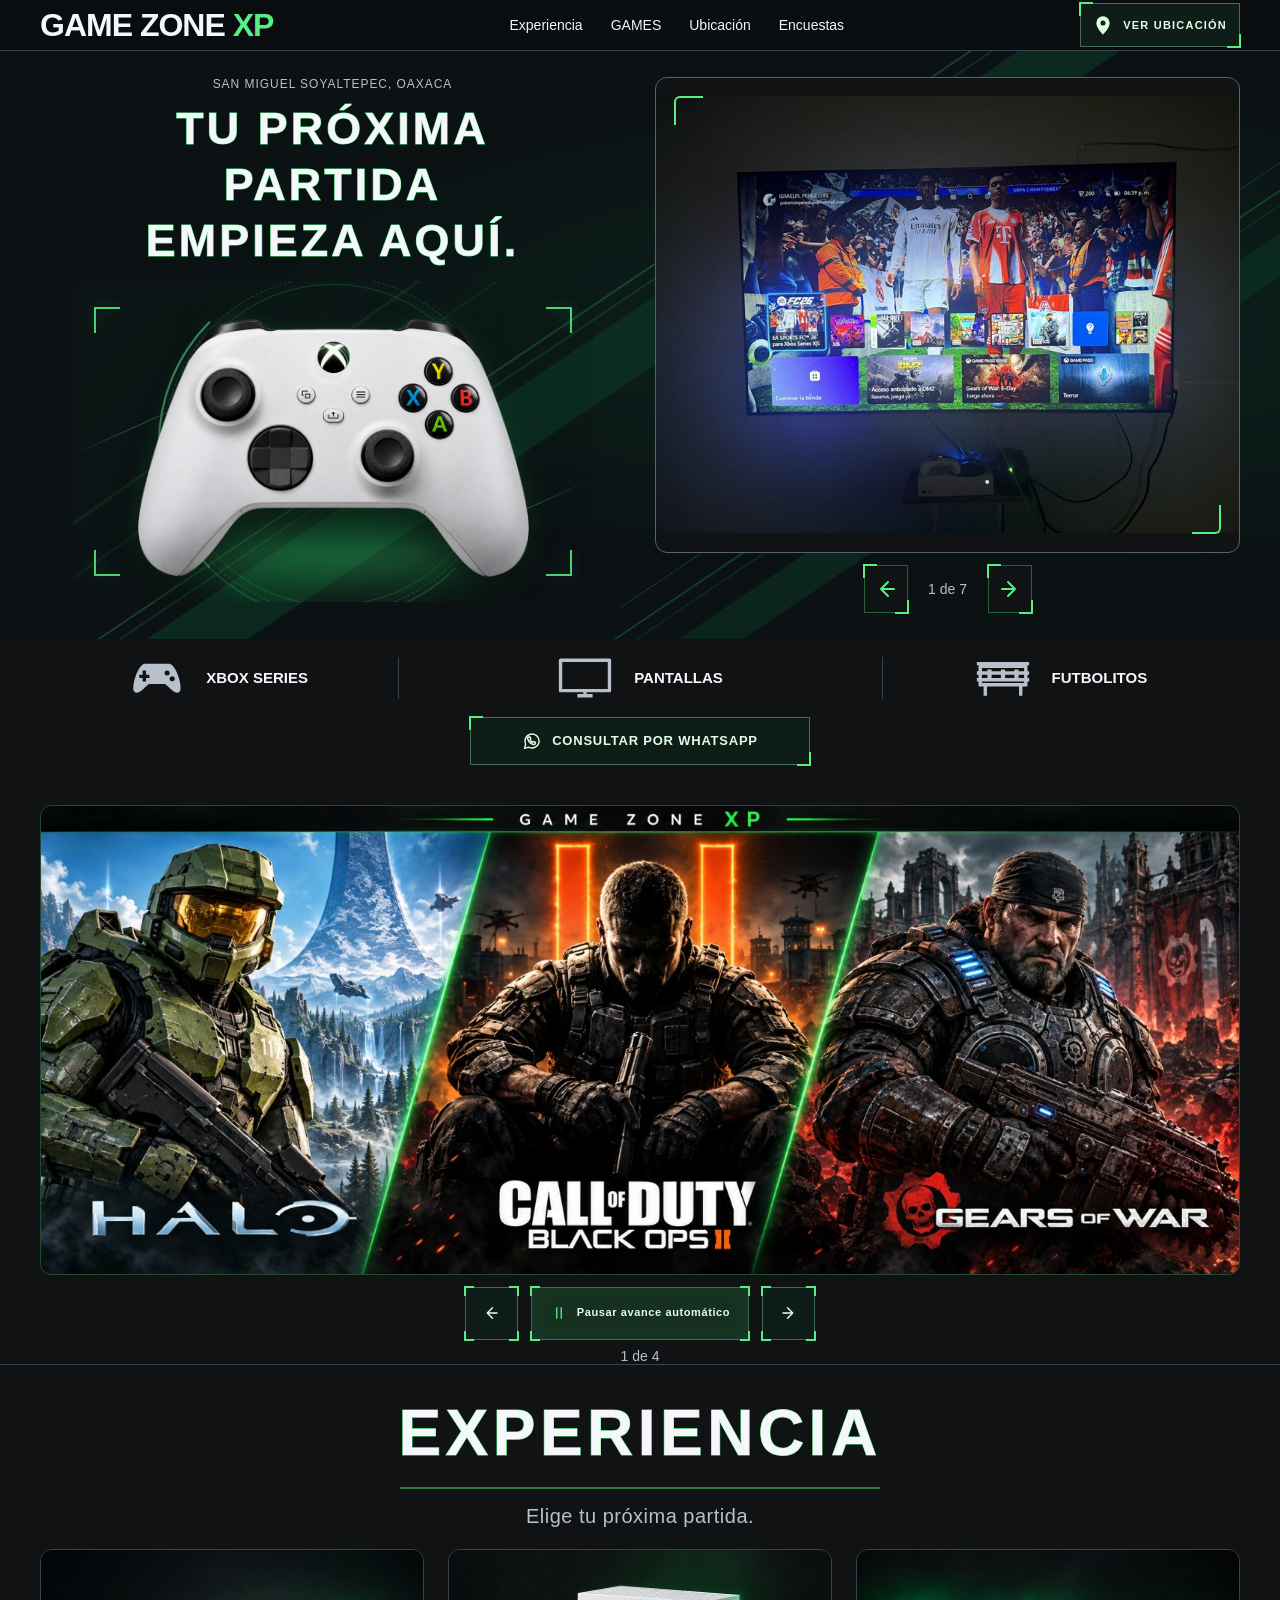
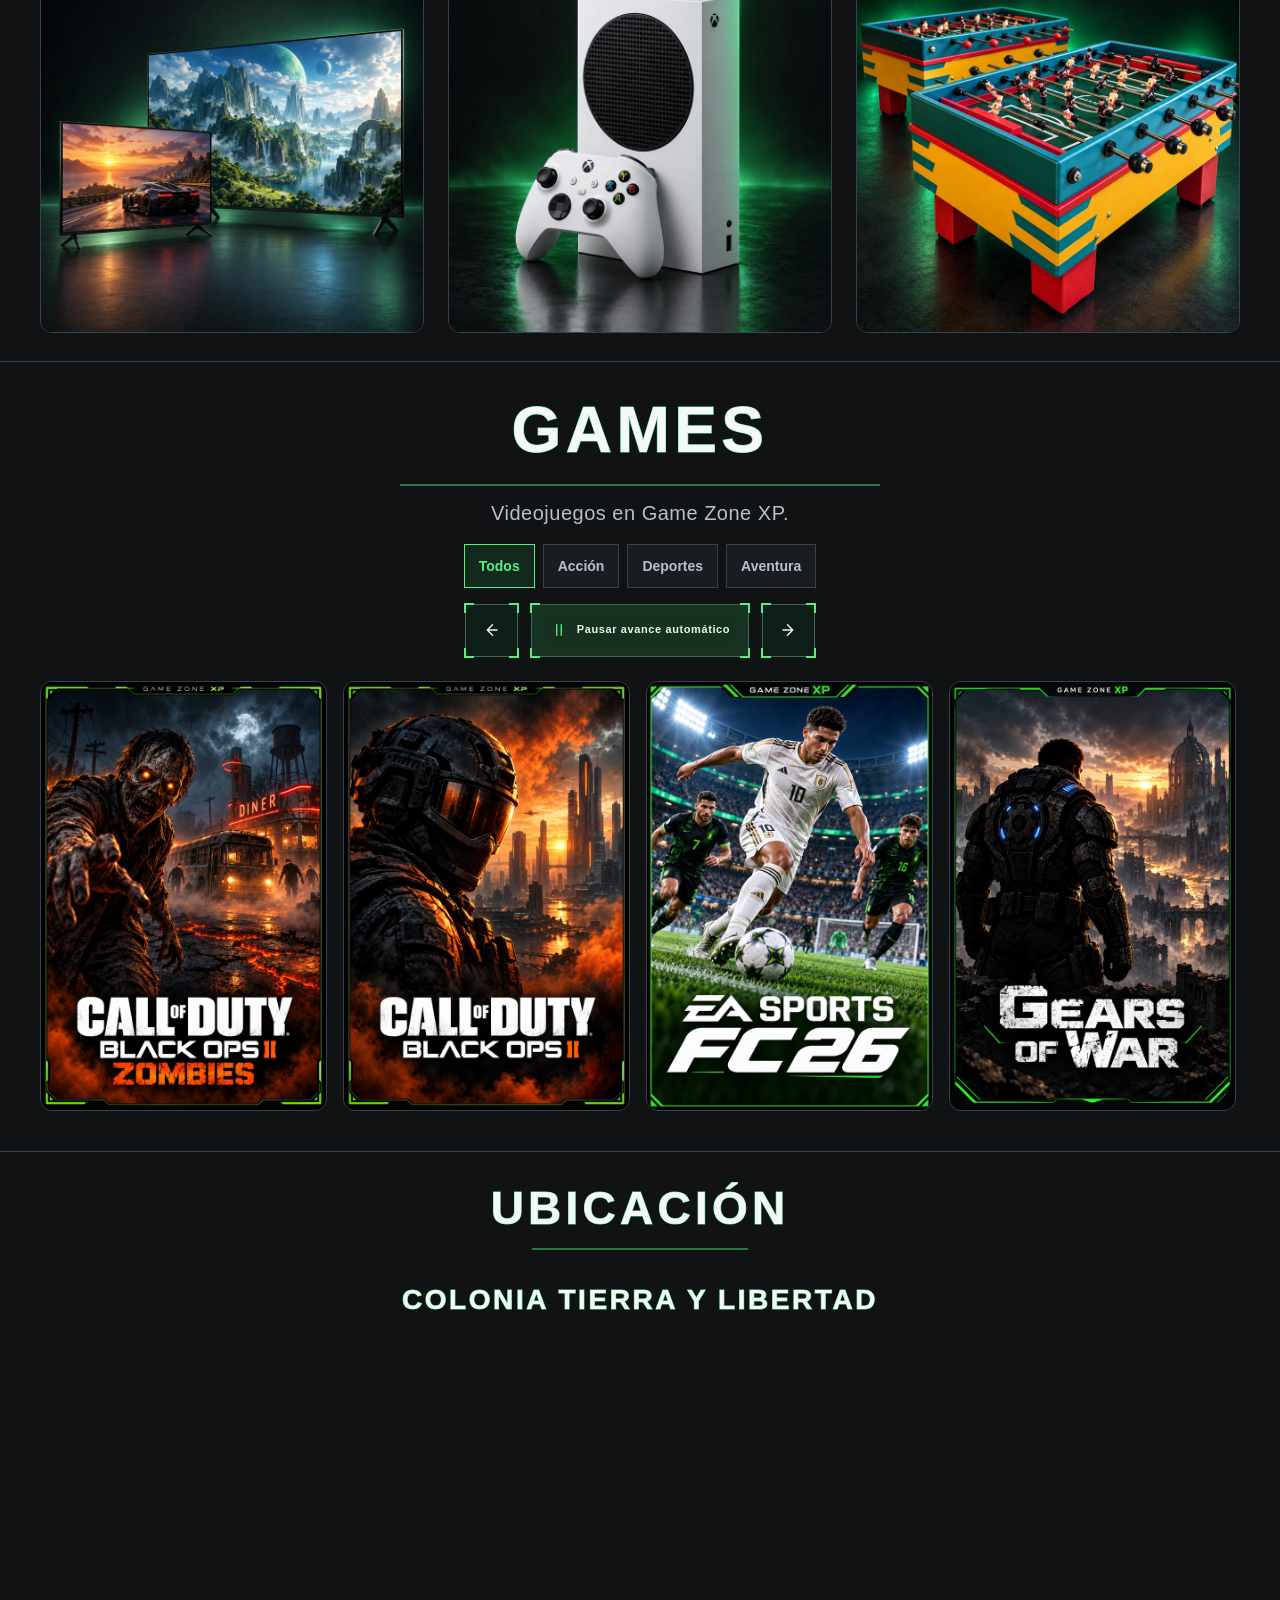
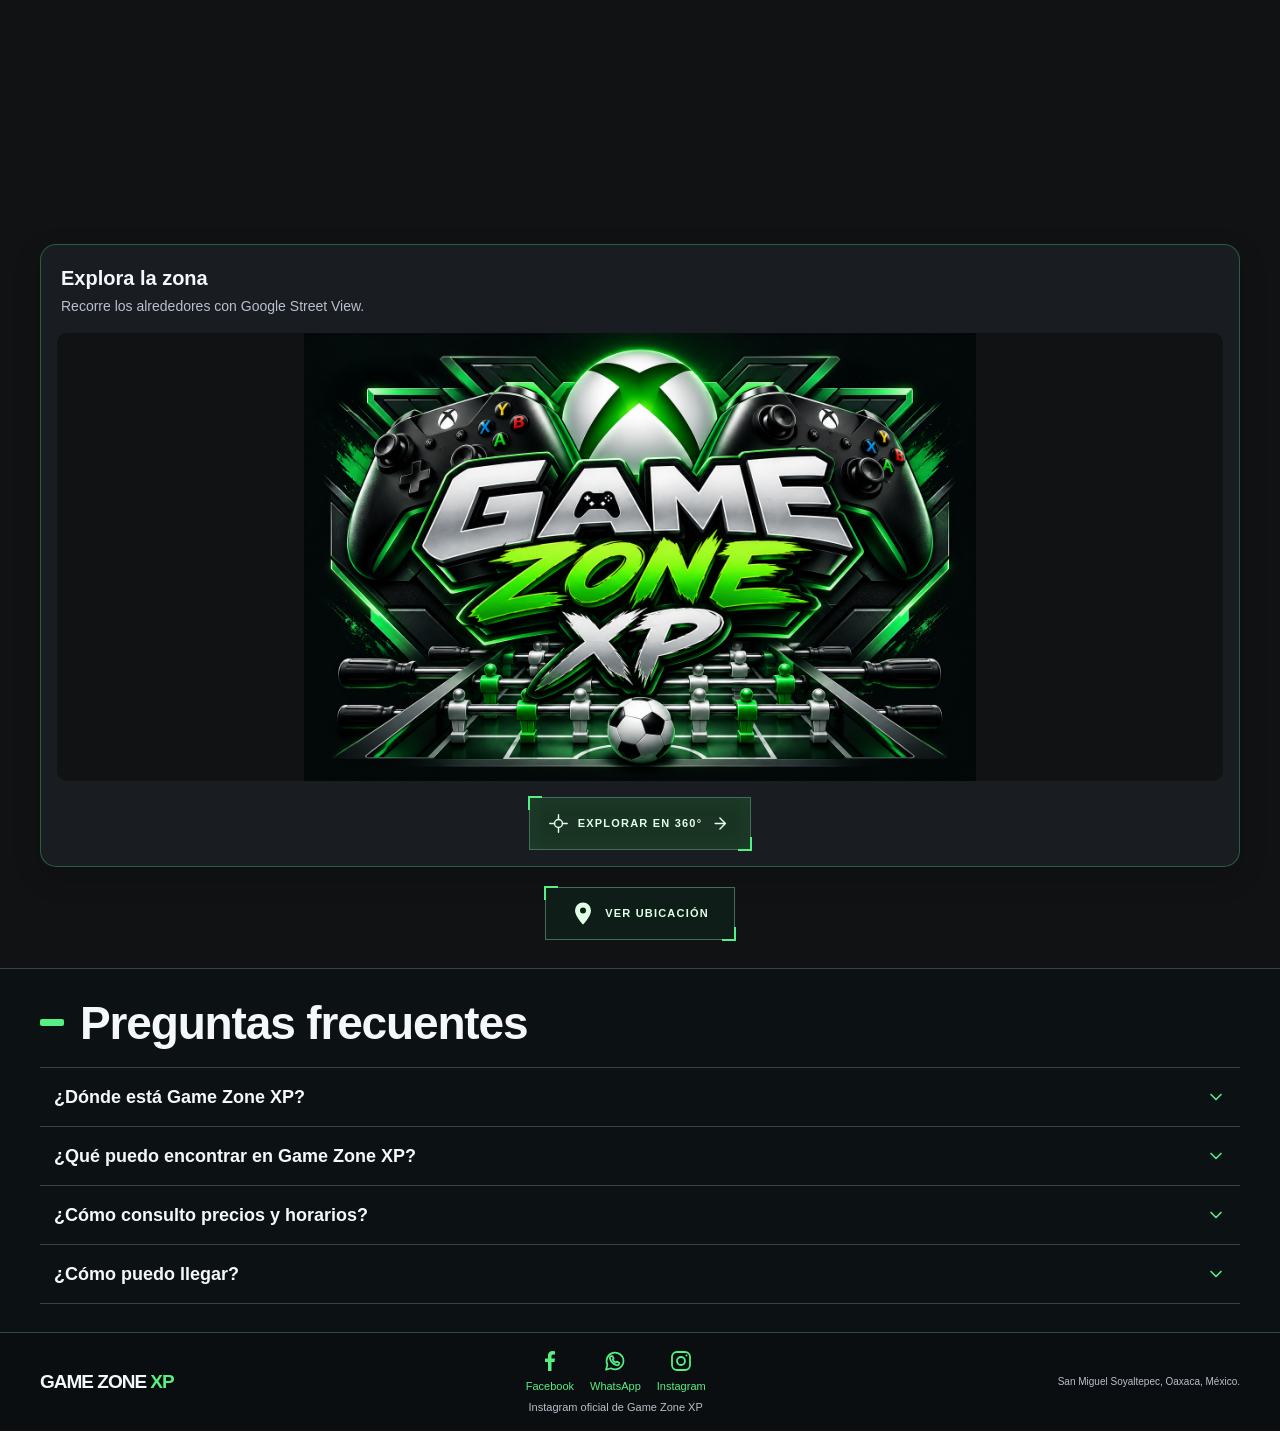
==== commit dea13751: "Shorten social preview description" ====
--- a/index.html
+++ b/index.html
@@ -13,7 +13,7 @@
     <meta property="og:type" content="website" />
     <meta property="og:site_name" content="Game Zone XP" />
     <meta property="og:title" content="Game Zone XP | Tu próxima partida empieza aquí" />
-    <meta property="og:description" content="Disfruta Xbox Series S, videojuegos y futbolitos en Game Zone XP, San Miguel Soyaltepec, Oaxaca." />
+    <meta property="og:description" content="Xbox Series S, videojuegos y futbolitos en San Miguel Soyaltepec, Oaxaca." />
     <meta property="og:url" content="https://israelpl21.github.io/GAME_ZONE_XP/" />
     <meta property="og:image" content="https://israelpl21.github.io/GAME_ZONE_XP/img/game_zone_xp_portada_social.jpg" />
     <meta property="og:image:secure_url" content="https://israelpl21.github.io/GAME_ZONE_XP/img/game_zone_xp_portada_social.jpg" />
